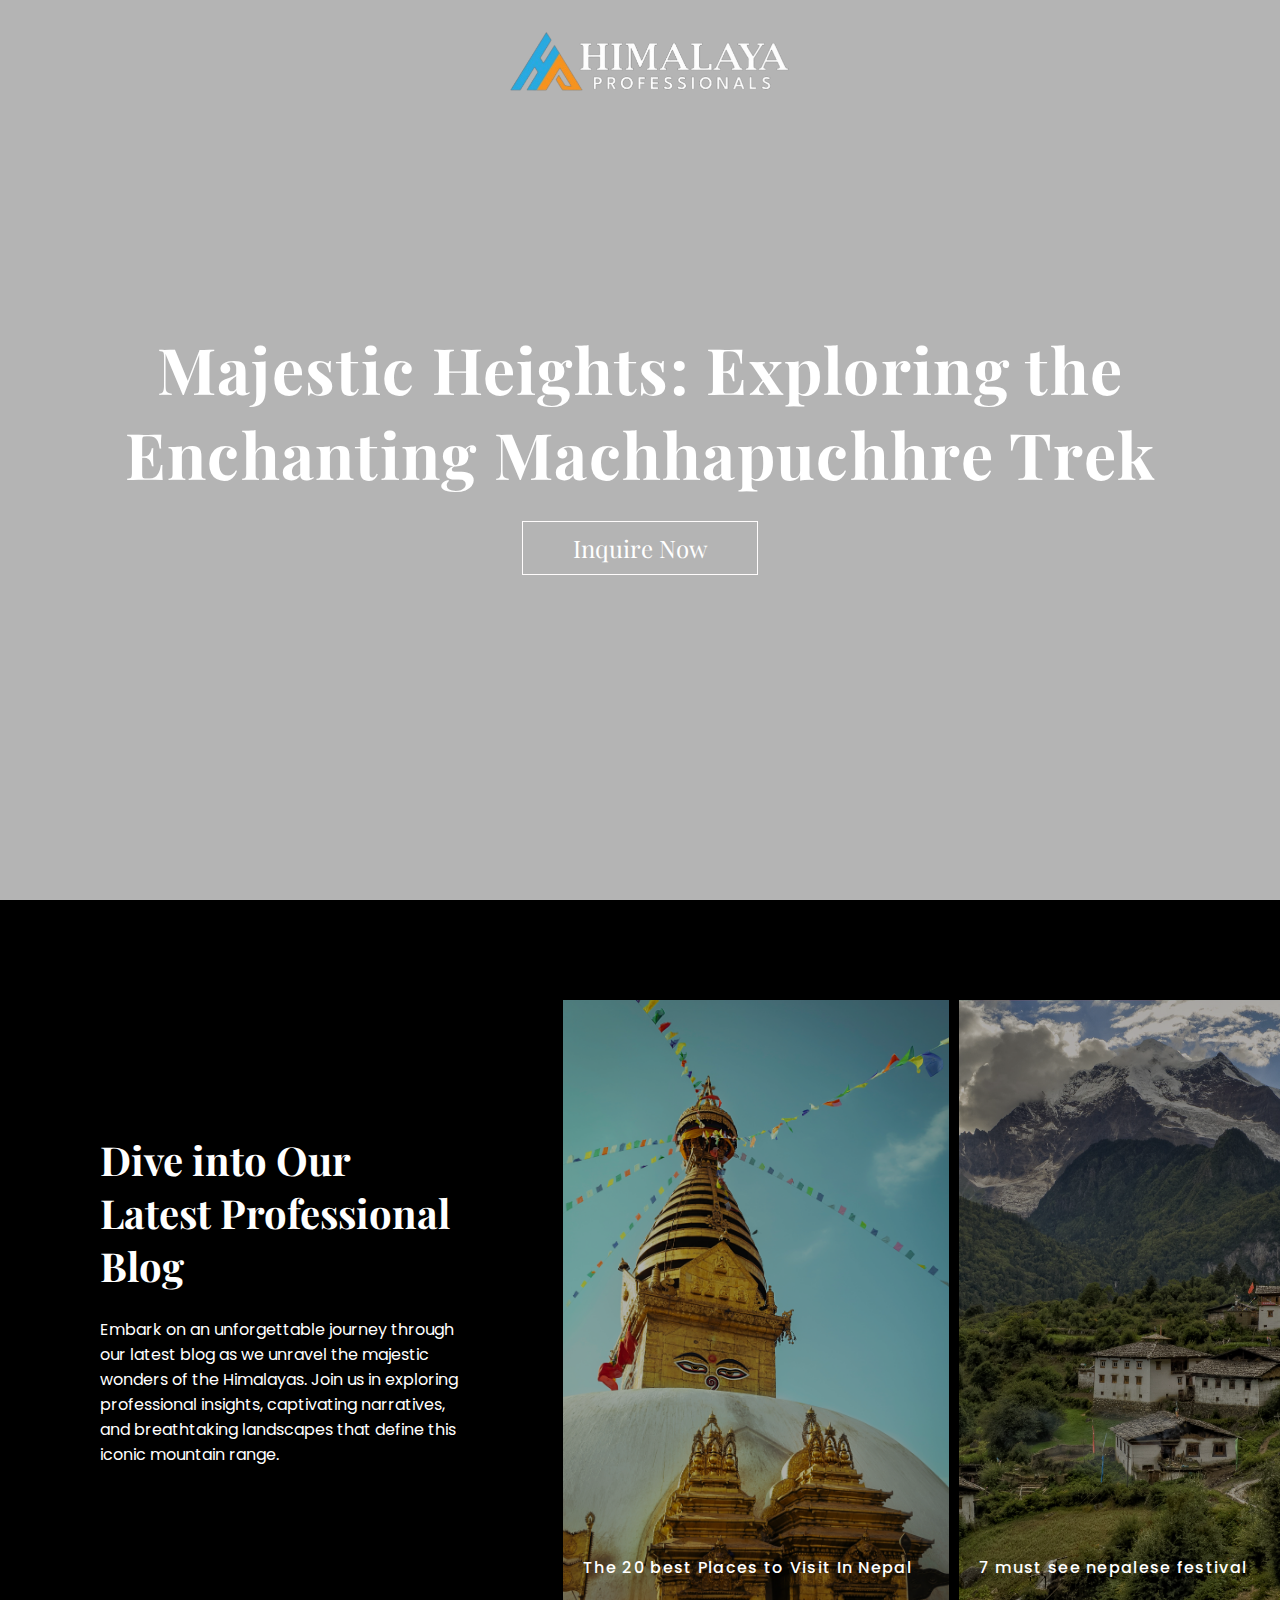
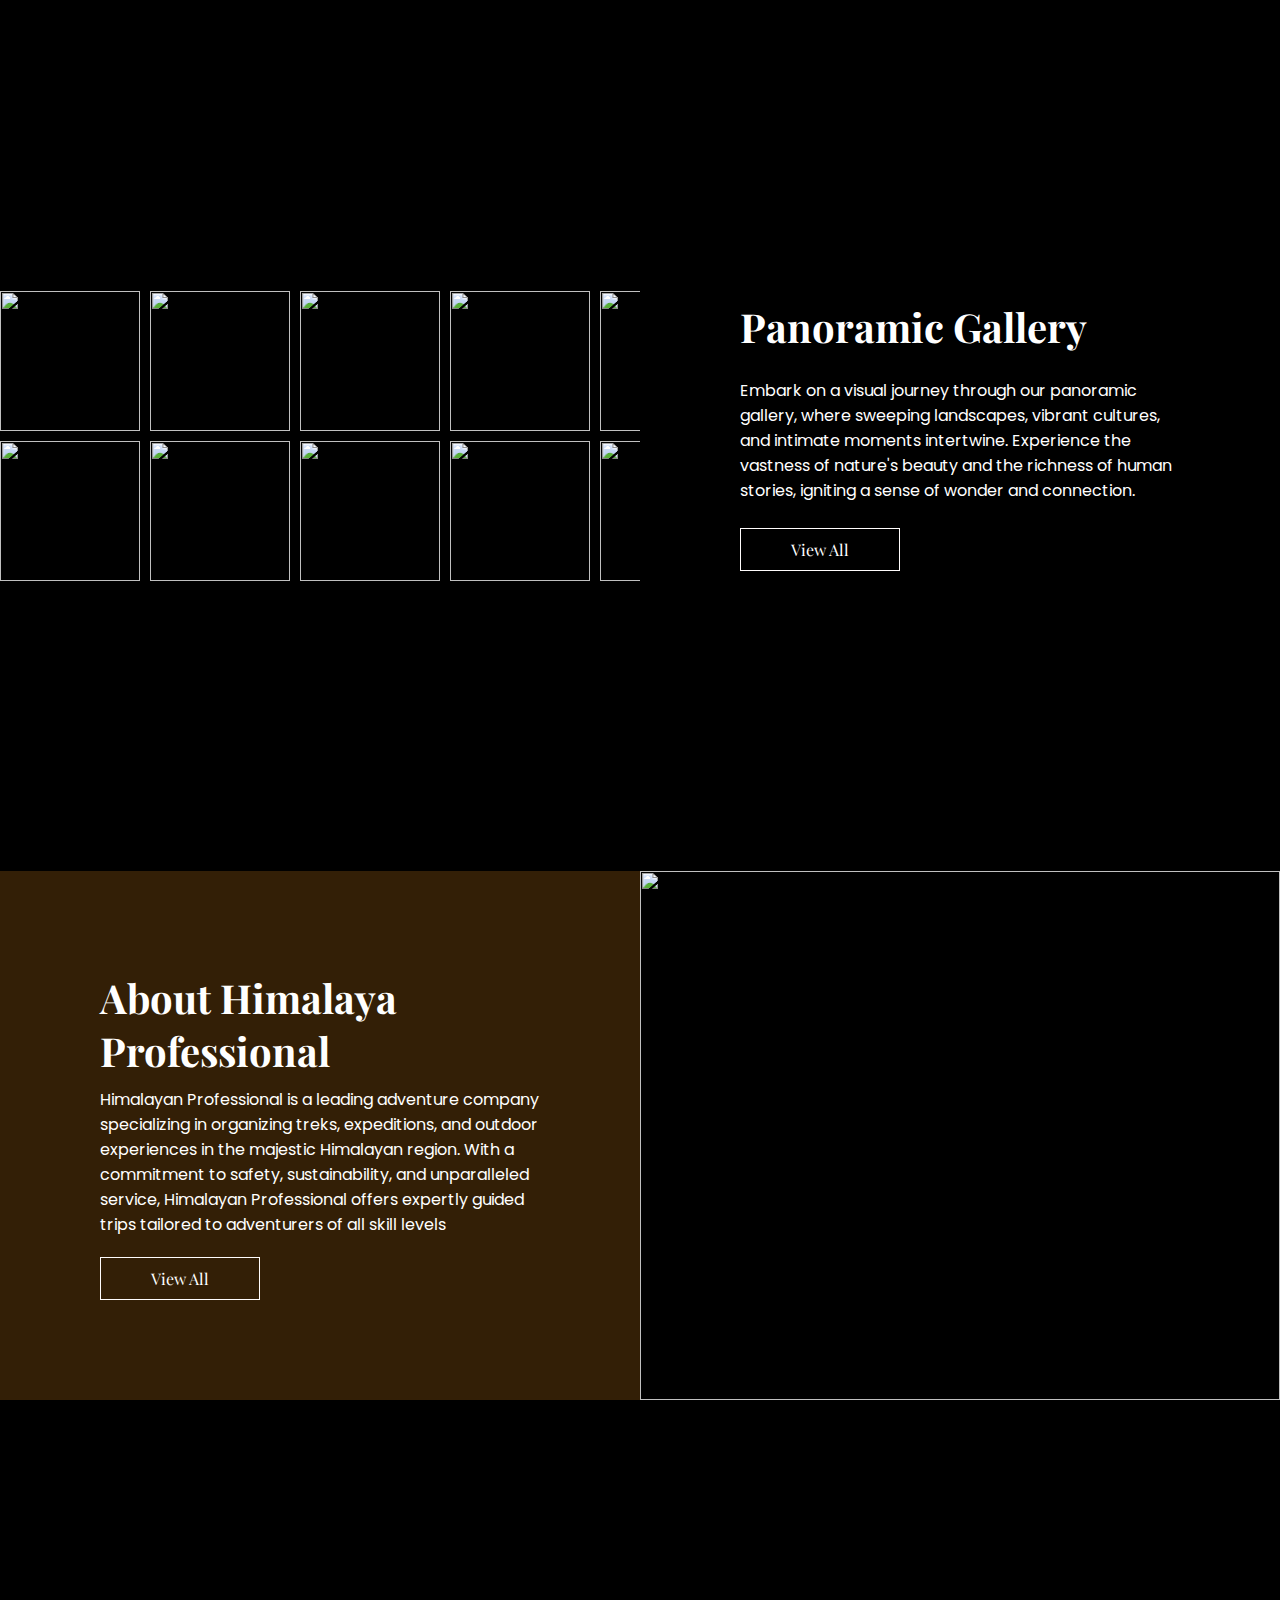
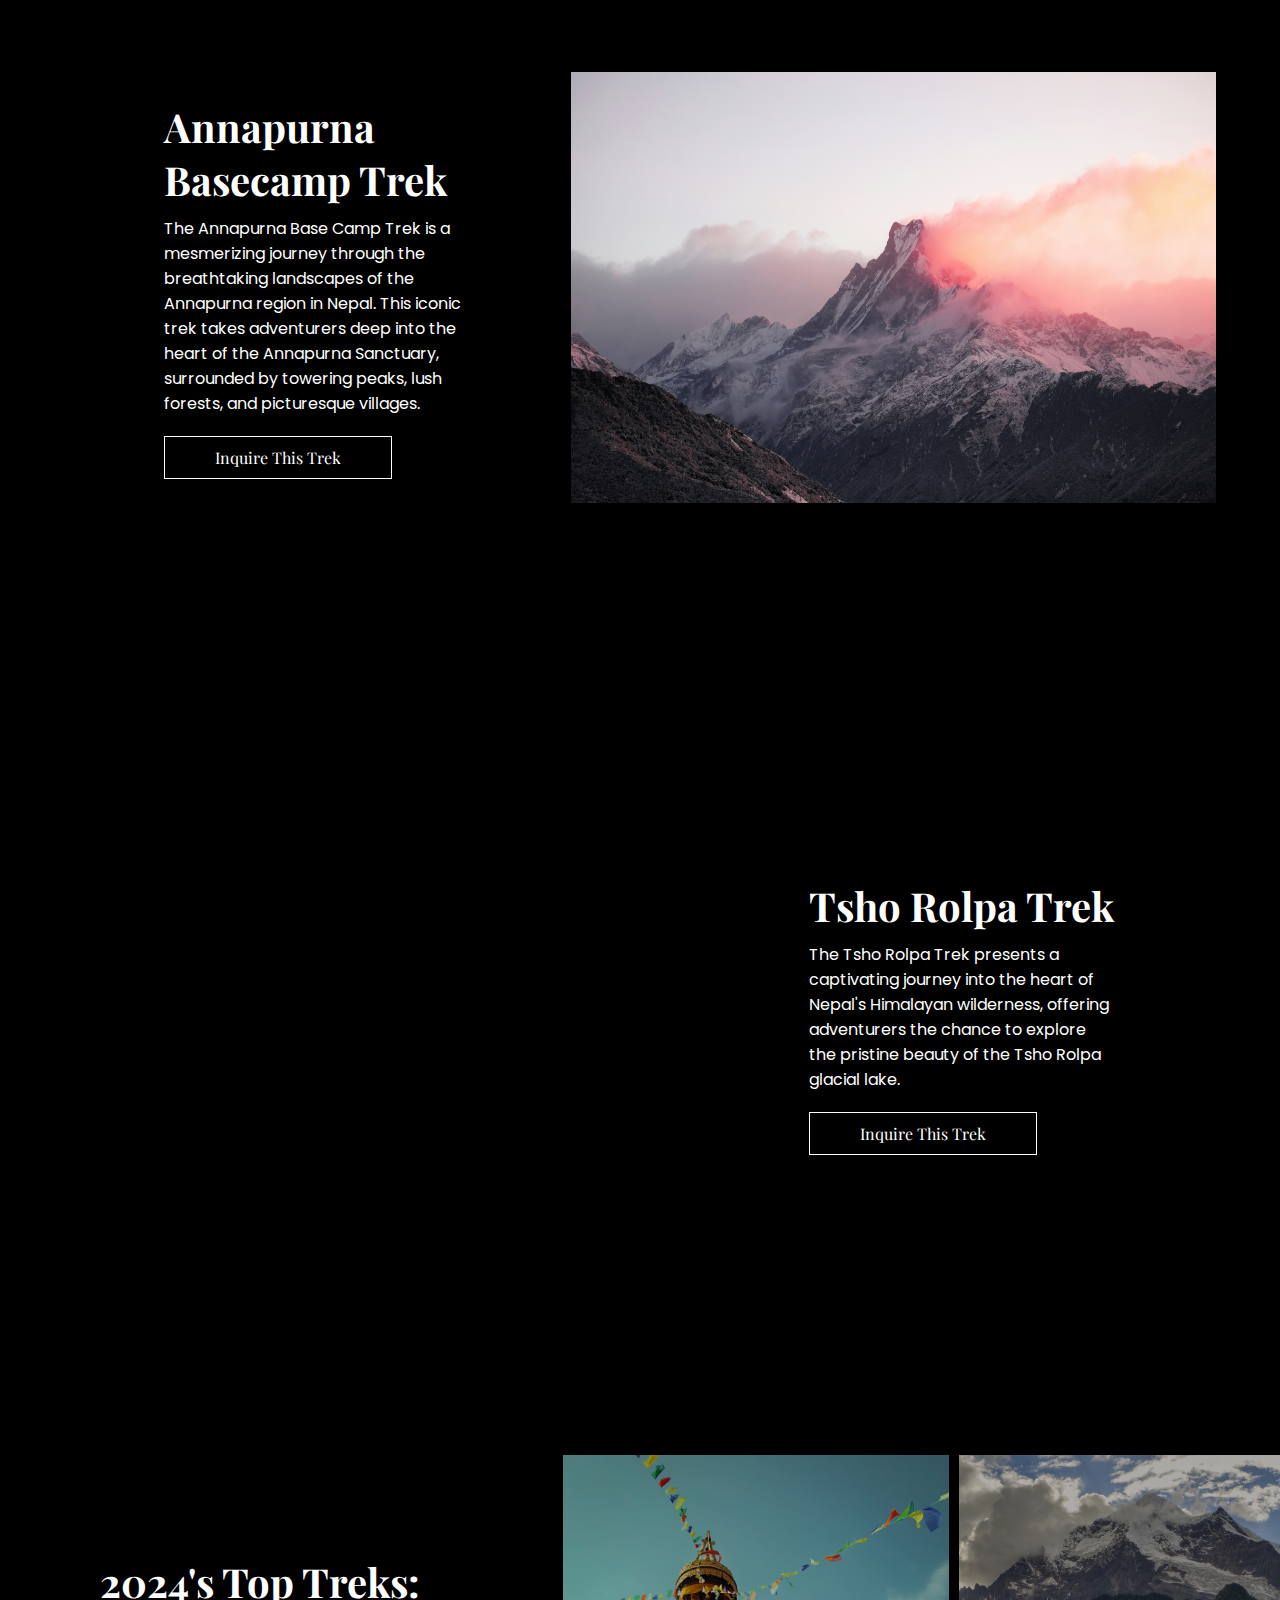
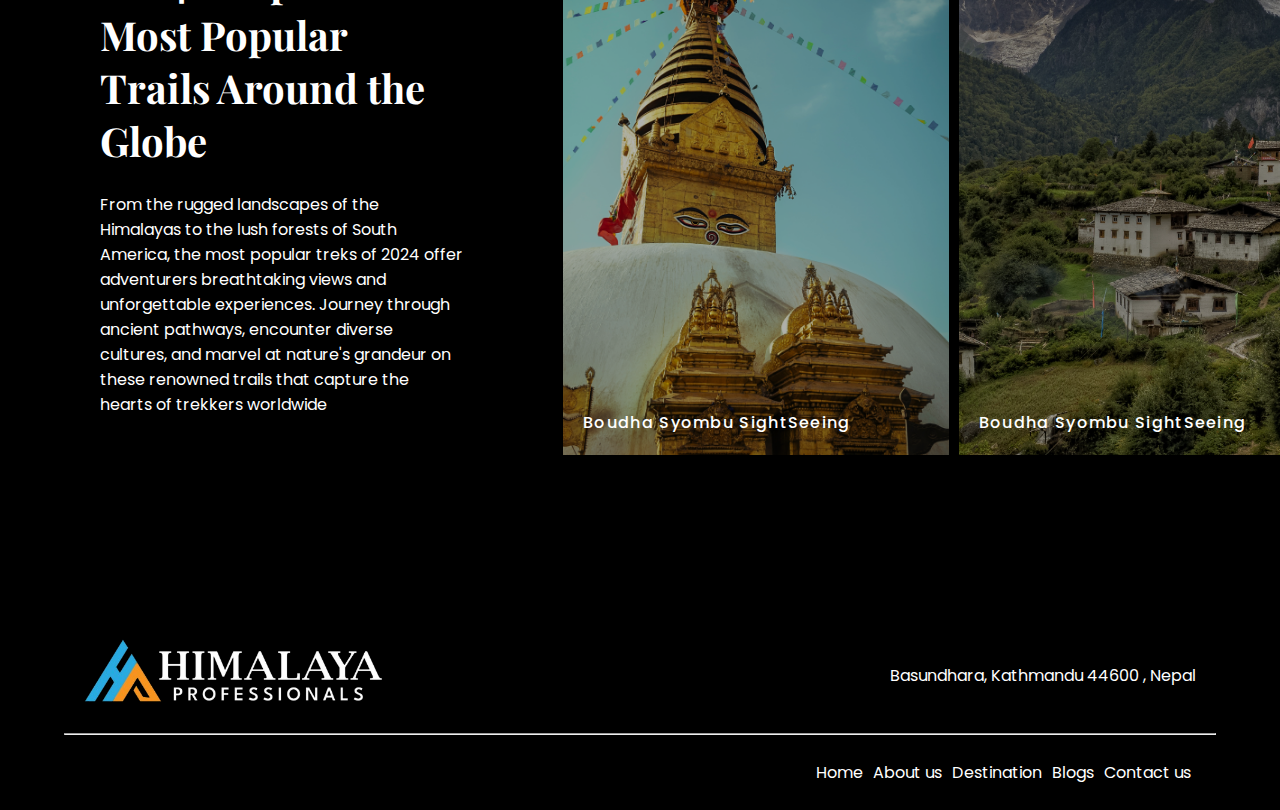
==== index.html @ 640a70de "Adding More Features in Index" ====
<!DOCTYPE html>
<html lang="en">

<head>
    <meta charset="UTF-8">
    <meta name="viewport" content="width=device-width, initial-scale=1.0">
    <title>Himalaya Professional</title>
    <link href="https://cdn.jsdelivr.net/npm/remixicon@4.1.0/fonts/remixicon.css" rel="stylesheet">
    <link rel="stylesheet" href="https://cdn.jsdelivr.net/npm/locomotive-scroll@3.5.4/dist/locomotive-scroll.css">
    <link rel="stylesheet" href="https://cdn.jsdelivr.net/npm/swiper@11/swiper-bundle.min.css" />

    <link rel="stylesheet" href="css/style.css">
</head>

<body>
    <div id="main">
        <section class="hero_section" data-scroll data-scroll-container>
            <div class="">
                <header>
                    <nav data-scroll="" data-scroll-target=".hero_section" data-scroll-sticky >
                        <div class="navigation">
                            <div class="hamburger">
                                <i class="ri-menu-2-line"></i>
                            </div>
                            <div class="navigation-body">

                            </div>
                        </div>
                        <div class="logo">
                            <img src="assets/logo.png" alt="">
                        </div>
                        <div class="social-media-icons">
                            <a href=""><i class="ri-facebook-circle-fill"></i></a>
                            <a href=""><i class="ri-instagram-fill"></i></a>
                            <a href=""><i class="ri-whatsapp-fill"></i></a>
                        </div>
                    </nav>
                </header>
                <div class="swiper mySwiper">
                    <div class="swiper-wrapper">
                        <div class="swiper-slide" style="background-image: url(assets/hero-image-1.jpg);">
                            <div class="overlay"></div>
                            <div class="container">                                
                                <h1 class="animation-container">Majestic Heights: Exploring the Enchanting Machhapuchhre Trek</h1>
                                <a href=""><button class="primary-button" role="button"><span class="text">Inquire Now</span><span>Book Now</span></button></a>
                            </div>
                        </div>                       
                    </div>
                    <div class="autoplay-progress">
                        <svg viewBox="0 0 48 48">
                            <circle cx="24" cy="24" r="20"></circle>
                        </svg>
                        <span></span>
                    </div>
                </div>
        </section>
        <section class="section_two" data-scroll="" data-scroll-container="">          
                <div class="section_content" data-scroll="" data-scroll-speed="3" >
                    <h1>Dive into Our Latest Professional Blog</h1>
                    <p>Embark on an unforgettable journey through our latest blog as we unravel the majestic wonders of the Himalayas. Join us in exploring professional insights, captivating narratives, and breathtaking landscapes that define this iconic mountain range.</p>
                   
                </div>                
                <div class="section_slider" id="section-container">
                    <div class="section-wrapper" id="section-wrapper">
                        <div class="slides">
                            <div class="slider-content">
                                <h4>The 20 best Places to Visit In Nepal</h4>
                            </div>
                            <div class="slider_overlay"></div>
                            <img src="assets/2.jpg" alt="">
                        </div>
                        <div class="slides">
                            <div class="slider-content">
                                <h4>7 must see nepalese festival</h4>
                            </div>
                            <div class="slider_overlay"></div>
                            <img src="assets/3.jpg" alt="">                            
                        </div>
                        <div class="slides">
                            <div class="slider-content">
                                <h4>15 must click everest</h4>
                            </div>
                            <div class="slider_overlay"></div>
                            <img src="assets/4.jpg" alt="">                            
                        </div>
                       
                    </div> 
                    <div class="section-navigation" id="section-navigation">
                        <div class="prev"><i class="ri-arrow-left-line"></i></div>
                        <div class="next"><i class="ri-arrow-right-line"></i></div>
                    </div>                   
                </div>        
        </section>
        <section class="section_three" data-scroll-container="">
            <div class="gallary_layout_one">
              
               <div>
                    <img   src="https://images.unsplash.com/photo-1671181366687-47530c4dbe4b?q=80&w=2070&auto=format&fit=crop&ixlib=rb-4.0.3&ixid=M3wxMjA3fDB8MHxwaG90by1wYWdlfHx8fGVufDB8fHx8fA%3D%3D" alt="">                    
               </div>
               <div>
                    <img  src="https://images.unsplash.com/photo-1664434612237-3eda04fbc834?q=80&w=2070&auto=format&fit=crop&ixlib=rb-4.0.3&ixid=M3wxMjA3fDB8MHxwaG90by1wYWdlfHx8fGVufDB8fHx8fA%3D%3D" alt="">
               </div>
               <div>
                    <img  src="https://images.unsplash.com/photo-1665343882250-d85b0cc3744f?q=80&w=2070&auto=format&fit=crop&ixlib=rb-4.0.3&ixid=M3wxMjA3fDB8MHxwaG90by1wYWdlfHx8fGVufDB8fHx8fA%3D%3D" alt="">                    
               </div>
               <div>
                    <img  src="https://images.unsplash.com/photo-1678501419679-7ffa556871c5?q=80&w=2070&auto=format&fit=crop&ixlib=rb-4.0.3&ixid=M3wxMjA3fDB8MHxwaG90by1wYWdlfHx8fGVufDB8fHx8fA%3D%3D" alt="">
               </div>
               <div>
                    <img  src="https://images.unsplash.com/photo-1678501265684-9b76ea299692?q=80&w=2070&auto=format&fit=crop&ixlib=rb-4.0.3&ixid=M3wxMjA3fDB8MHxwaG90by1wYWdlfHx8fGVufDB8fHx8fA%3D%3D" alt="">
               </div>
               <div>
                    <img  src="https://images.unsplash.com/photo-1678501218653-d3b60b2e4136?q=80&w=2070&auto=format&fit=crop&ixlib=rb-4.0.3&ixid=M3wxMjA3fDB8MHxwaG90by1wYWdlfHx8fGVufDB8fHx8fA%3D%3D" alt="">
               </div>
               <div>
                    <img  src="https://images.unsplash.com/photo-1696832631681-b290850e5843?q=80&w=2070&auto=format&fit=crop&ixlib=rb-4.0.3&ixid=M3wxMjA3fDB8MHxwaG90by1wYWdlfHx8fGVufDB8fHx8fA%3D%3D" alt="">
               </div>
               <div>
                    <img  src="https://images.unsplash.com/photo-1697014960830-44289859e55b?q=80&w=2070&auto=format&fit=crop&ixlib=rb-4.0.3&ixid=M3wxMjA3fDB8MHxwaG90by1wYWdlfHx8fGVufDB8fHx8fA%3D%3D" alt="">
               </div>
               <div>
                    <img  src="https://images.unsplash.com/photo-1580475805491-3b1b70c4ef86?q=80&w=1974&auto=format&fit=crop&ixlib=rb-4.0.3&ixid=M3wxMjA3fDB8MHxwaG90by1wYWdlfHx8fGVufDB8fHx8fA%3D%3D" alt="">
               </div>
               <div>
                    <img  src="https://images.unsplash.com/photo-1697014960895-83c9d2835480?q=80&w=2070&auto=format&fit=crop&ixlib=rb-4.0.3&ixid=M3wxMjA3fDB8MHxwaG90by1wYWdlfHx8fGVufDB8fHx8fA%3D%3D" alt="">
               </div>
            </div>
            <div class="gallary_content_layout" data-scroll="" data-scroll-speed="3">
                <div class="frame"></div>
                <h1>Panoramic Gallery</h1>
                <p>Embark on a visual journey through our panoramic gallery, where sweeping landscapes, vibrant cultures, and intimate moments intertwine. Experience the vastness of nature's beauty and the richness of human stories, igniting a sense of wonder and connection.</p>
                <button class="secondary-button"><span>View All</span><span>Memories</span></button>
            </div>
        </section>
        <section class="section_three">
            <div class="about_content" >
                <div data-scroll="" data-scroll-speed="3">
                    <h1>About Himalaya Professional</h1>
                    <p>Himalayan Professional is a leading adventure company specializing in organizing treks, expeditions, and outdoor experiences in the majestic Himalayan region. With a commitment to safety, sustainability, and unparalleled service, Himalayan Professional offers expertly guided trips tailored to adventurers of all skill levels</p>                
                    <button class="secondary-button"><span>View All</span><span>Memories</span></button>
                </div>
            </div>
            <div class="about_image">  
                <img src="https://www.swotahtravel.com/_next/image?url=https%3A%2F%2Fapi.swotahtravel.com%2Fimages%2Fblogs%2Fcover%2Fpermit%20free%20destinations.jpg&w=1920&q=75" alt="">
            </div>
        </section>
        <section class="section_four">
            <div class="container">
                <div class="trek trek-container">
                    <div class="trek-content">
                        <div data-scroll="" data-scroll-speed="3">
                            <h1>Annapurna Basecamp Trek</h1>
                            <p>The Annapurna Base Camp Trek is a mesmerizing journey through the breathtaking landscapes of the Annapurna region in Nepal. This iconic trek takes adventurers deep into the heart of the Annapurna Sanctuary, surrounded by towering peaks, lush forests, and picturesque villages.</p>                
                            <button class="secondary-button"><span>Inquire This Trek</span><span>Book Now</span></button>
                        </div>
                    </div>
                    <div class="trek-banner">
                        <img src="assets/annnapurna-base-camp.jpg" alt="">
                    </div>
                </div>
            </div>
        </section>
        <section class="section_five">
            <div class="container">
                <div class="trek trek-container">                   
                    <div class="trek-banner">
                        <img src="https://media.nepalpyramids.com/uploads/socialmedia/tsho-rolpa-lake-trek.jpg" alt="">
                    </div>
                    <div class="trek-content">
                        <div data-scroll="" data-scroll-speed="3">
                            <h1>Tsho Rolpa Trek</h1>
                            <p>The Tsho Rolpa Trek presents a captivating journey into the heart of Nepal's Himalayan wilderness, offering adventurers the chance to explore the pristine beauty of the Tsho Rolpa glacial lake.</p>                
                            <button class="secondary-button"><span>Inquire This Trek</span><span>Book Now</span></button>
                        </div>
                    </div>
                </div>
            </div>
        </section>
        <section class="section_two" data-scroll="" data-scroll-container="">          
            <div class="section_content" data-scroll="" data-scroll-speed="3" >
                <h1>2024's Top Treks:  Most Popular Trails Around the Globe</h1>
                <p>From the rugged landscapes of the Himalayas to the lush forests of South America, the most popular treks of 2024 offer adventurers breathtaking views and unforgettable experiences. Journey through ancient pathways, encounter diverse cultures, and marvel at nature's grandeur on these renowned trails that capture the hearts of trekkers worldwide</p>
               
            </div>                
            <div class="section_slider" id="section-container">
                <div class="section-wrapper" id="section-wrapper-two">
                    <div class="slides">
                        <div class="slider-content">
                            <h4>Boudha Syombu SightSeeing</h4>
                        </div>
                        <div class="slider_overlay"></div>
                        <img src="assets/2.jpg" alt="">
                    </div>
                    <div class="slides">
                        <div class="slider-content">
                            <h4>Boudha Syombu SightSeeing</h4>
                        </div>
                        <div class="slider_overlay"></div>
                        <img src="assets/3.jpg" alt="">                            
                    </div>
                    <div class="slides">
                        <div class="slider-content">
                            <h4>Boudha Syombu SightSeeing</h4>
                        </div>
                        <div class="slider_overlay"></div>
                        <img src="assets/4.jpg" alt="">                            
                    </div>
                    <div class="slides">                            
                        <div class="slider-content">
                            <h4>Boudha Syombu SightSeeing</h4>
                        </div>
                        <div class="slider_overlay"></div>
                        <img src="assets/6.jpg" alt="">
                    </div>
                    <div class="slides">
                        <div class="slider-content">
                            <h4>Boudha Syombu SightSeeing</h4>
                        </div>
                        <div class="slider_overlay"></div>                            
                        <img src="assets/hero-image-2.jpg" alt="">
                    </div>
                    
                  
                    
                </div> 
                <div class="section-navigation" id="section-navigation-two">
                    <div class="prev"><i class="ri-arrow-left-line"></i></div>
                    <div class="next"><i class="ri-arrow-right-line"></i></div>
                </div>                   
            </div>        
    </section>
    <footer>
        <div class="container">
            <div id="footer">
                <div class="logo">
                    <img src="assets/logo.png" alt="">
                </div>
                <div class="location">
                    <a href="">Basundhara, Kathmandu 44600 ,  Nepal</a>                   
                </div>
            </div>
            <hr>
            <div class="footer-down-content">
                <ul>
                    <li><a href="">Home</a></li>
                    <li><a href="">About us</a></li>
                    <li><a href="">Destination</a></li>
                    <li><a href="">Blogs</a></li>
                    <li><a href="">Contact us</a></li>
                </ul>
            </div>
        </div>
    </footer>
    </div>
    <script src="https://cdn.jsdelivr.net/npm/swiper@11/swiper-bundle.min.js"></script>
    <script src="https://cdn.jsdelivr.net/npm/locomotive-scroll@3.5.4/dist/locomotive-scroll.js"></script>
   
    <script src="https://cdnjs.cloudflare.com/ajax/libs/gsap/3.12.5/ScrollTrigger.min.js"
        integrity="sha512-onMTRKJBKz8M1TnqqDuGBlowlH0ohFzMXYRNebz+yOcc5TQr/zAKsthzhuv0hiyUKEiQEQXEynnXCvNTOk50dg=="
        crossorigin="anonymous" referrerpolicy="no-referrer"></script>
    <script src="https://cdnjs.cloudflare.com/ajax/libs/gsap/3.12.5/gsap.min.js"
        integrity="sha512-7eHRwcbYkK4d9g/6tD/mhkf++eoTHwpNM9woBxtPUBWm67zeAfFC+HrdoE2GanKeocly/VxeLvIqwvCdk7qScg=="
        crossorigin="anonymous" referrerpolicy="no-referrer"></script>
    <script src="js/script.js"></script>
</body>

</html>
---- css/style.css ----
@import url('https://fonts.googleapis.com/css2?family=Playfair+Display:ital,wght@0,400;0,600;1,400;1,500&family=Poppins:wght@200;300;400;600&display=swap');

* {
    margin: 0;
    padding: 0;
    box-sizing: border-box;
    font-family: 'Playfair Display', serif;
    ;
}

:root {
    --text-primary-size: 64px;
    --text-seondary-size: 40px;
    --text-contingent-size: 24px;
    --text-paragraph-size: 16px;
    --grid-gap: 10px;
    --section-gap: 100px;
    --relation-gap: 25px;
    --letter-spacing: 1.3px;
    --text-primary-color: #fff;
    --text-secondary-link: #F0911E;
    --text-contingent-bg: #321E06;
    --font-primary: 'Playfair Display', serif;
    ;
    --font-secondary: 'Poppins', sans-serif;
}


body {
    width: 100%;
    height: 100%;
    background: #000;
    color: white;
    overflow-x: hidden;
}

a {
    text-decoration: none;
}

button {
    border: 0;
    background: none;
}

.hero_section {
    height: 100vh;
    position: relative;
}

li {
    list-style: none;
}

.container {
    width: 90%;
    margin: auto;
}

nav {
    display: flex;
    align-items: center;
    justify-content: space-between;
    padding: 20px 0;
    position: relative;
    z-index: 9;
}

nav .logo {
    position: relative;
    width: 300px;
    transition: cubic-bezier(0.075, 0.82, 0.165, 1) all 0.5s;
    padding-left: 20px;
}

nav .logo img {
    width: 100%;
}

.hamburger {
    font-size: var(--text-seondary-size);
}

.social-media-icons i {
    font-size: var(--text-seondary-size);
    color: white;
    margin-left: var(--gap);
}

.swiper-wrapper,
.swiper {
    left: 0;
    width: 100%;
    position: absolute;
    top: 0;
    height: 100%;
}

header {
    padding: 10px 80px;
    transition: padding 1s cubic-bezier(.645, .045, .355, 1) .3s, background-color .3s;
    ;
}

.swiper-slide {
    background: #fff;
    color: #000;
    z-index: -1;
    background-position: center center;
    background-size: cover;
    display: flex;
    align-items: center;
    justify-content: center;
    color: white;
    background-repeat: no-repeat;
    text-align: center;
}

.swiper-slide h1 {
    font-size: var(--text-primary-size);
    text-align: center;
    position: relative;
    letter-spacing: var(--letter-spacing);
    z-index: 11;
}

.swiper-slide button a {
    font-size: var(--text-contingent-size);
    color: var(--text-primary-color);
    border: 1px solid white;
    text-align: center;
    padding: 10px 15px;
    position: relative;
    letter-spacing: var(--letter-spacing);
    z-index: 11;
}

.swiper-slide button {
    margin-top: var(--relation-gap);
}


.hero_section .overlay {
    position: absolute;
    background: rgba(0, 0, 0, 0.293);
    top: 0;
    z-index: 8;
    left: 0;
    width: 100%;
    height: 100%;
}



/* CSS */
.primary-button {
    position: relative;
    z-index: 9;
    overflow: hidden;
    border: 1px solid #fffcfc;
    color: #ffffff;
    display: inline-block;
    font-size: var(--text-contingent-size);
    padding: 10px 50px;
    text-decoration: none;
    cursor: pointer;
    background: #ffffff00;
    -webkit-user-select: none;
    touch-action: manipulation;
}

.primary-button span:first-child {
    position: relative;
    transition: color 600ms cubic-bezier(0.48, 0, 0.12, 1);
    z-index: 10;
}

.primary-button span:last-child {
    color: white;
    display: inline-block;
    position: absolute;
    transition: all 500ms cubic-bezier(0.48, 0, 0.12, 1);
    z-index: 100;
    opacity: 0;
    top: 50%;
    left: 50%;
    transform: translateY(220%) translateX(-50%);
    color: black;
    height: 14px;
}

.primary-button:after {
    content: "";
    position: absolute;
    bottom: -50%;
    left: 0;
    width: 100%;
    height: 100%;
    background-color: rgb(255, 254, 254);
    transform-origin: bottom center;
    transition: transform 600ms cubic-bezier(0.48, 0, 0.12, 1);
    transform: skewY(9.3deg) scaleY(0);
    z-index: 50;
}

.primary-button:hover:after {
    transform-origin: bottom center;
    transform: skewY(9.3deg) scaleY(2);
}

.primary-button:hover span:last-child {
    transform: translateX(-50%) translateY(-100%);
    opacity: 1;
    transition: all 900ms cubic-bezier(0.48, 0, 0.12, 1);
}

.secondary-button {
    position: relative;
    z-index: 9;
    overflow: hidden;
    border: 1px solid #fffcfc;
    color: #ffffff;
    display: inline-block;
    font-size: var(--text-paragraph-size);
    padding: 10px 50px;
    text-decoration: none;
    cursor: pointer;
    background: #ffffff00;
    -webkit-user-select: none;
    touch-action: manipulation;
}

.secondary-button span:first-child {
    position: relative;
    transition: color 600ms cubic-bezier(0.48, 0, 0.12, 1);
    z-index: 10;
}

.secondary-button span:last-child {
    color: white;
    display: inline-block;
    position: absolute;
    transition: all 500ms cubic-bezier(0.48, 0, 0.12, 1);
    z-index: 100;
    opacity: 0;
    top: 50%;
    left: 50%;
    transform: translateY(220%) translateX(-50%);
    color: black;
    height: 14px;
}

.secondary-button:after {
    content: "";
    position: absolute;
    bottom: -50%;
    left: 0;
    width: 100%;
    height: 100%;
    background-color: rgb(255, 254, 254);
    transform-origin: bottom center;
    transition: transform 600ms cubic-bezier(0.48, 0, 0.12, 1);
    transform: skewY(9.3deg) scaleY(0);
    z-index: 50;
}

.secondary-button:hover:after {
    transform-origin: bottom center;
    transform: skewY(9.3deg) scaleY(2);
}

.secondary-button:hover span:last-child {
    transform: translateX(-50%) translateY(-100%);
    opacity: 1;
    transition: all 900ms cubic-bezier(0.48, 0, 0.12, 1);
}

.animation-container {
    height: auto;
    width: 100%;
    display: flex;
    flex-wrap: wrap;
    justify-content: center;
    /* Set flex-direction if needed */
    /* flex-direction: row; */
}

.animation-container .containerspan {
    height: 100px;
    overflow: hidden;

}

.animation-container .containerspan span {
    line-height: 0;
    transition: 0.3s ease-in top;
    padding-left: 20px;
    top: 100%;
    position: relative;
}

.animation-container .containerspan span.loaded {
    top: 0;
}


.section_two {
    padding: var(--section-gap) 0;
    width: 100%;
    height: 100%;
    display: grid;
    grid-template-columns: 44% 56%;
    height: 100%;
    width: 100%;

}


.section_two .section_content {
    padding: var(--section-gap);
    place-self: center;
}

.section_slider {
    overflow: hidden;
}

.section_slider .section-wrapper {
    width: 100%;
    display: flex;
    justify-content: flex-start;
    gap: var(--grid-gap);
    position: relative;

}

.section_two .section_content h1 {
    font-size: var(--text-seondary-size);
}

.section_two .section_content p {
    font-family: var(--font-secondary);
    font-size: var(--text-paragraph-size);
    margin-top: var(--relation-gap);
}

.section_slider .section-wrapper div.slides {
    height: 600px;
    aspect-ratio: 9/14;
    width: 100%;
    position: relative;
}

.slider-content h4 {
    position: absolute;
    left: 0;
    bottom: 0;
    padding: 20px;
    z-index: 9;
    font-family: var(--font-secondary);
    font-weight: 500;
    letter-spacing: var(--letter-spacing);
}

.slider_overlay {
    position: absolute;
    top: 0;
    left: 0;
    background: #0000004c;
    height: 100%;
    width: 100%;
}

.section-navigation {
    display: flex;
    font-size: var(--text-seondary-size);
    gap: 10px;
}

.section_slider .section-wrapper div img {
    object-fit: cover;
    width: 100%;
    height: 100%;
    object-position: center bottom;
}

.section_three {
    padding: var(--section-gap) 0;
    display: grid;
    place-items: center;
    grid-template-columns: 56% 44%;
}



.gallary_layout_one {
    display: grid;
    grid-template-columns: 1fr 1fr 1fr 1fr 1fr;
    overflow: hidden;
    gap: var(--grid-gap);
    place-self: center start;
    width: 100%;
    position: relative;
}

.gallary_layout_one div {
    width: 100%;
    aspect-ratio: 1/1;
    min-height: 140px;
    height: 100%;
}

.gallary_layout_one div img {
    width: 100%;
    object-fit: cover;
    object-position: center;
    height: 100%;
}

.gallary_content_layout {
    width: 100%;
    padding: var(--section-gap);
}

.gallary_content_layout h1 {
    font-size: var(--text-seondary-size);
    font-family: var(--font-primary);
}

.gallary_content_layout p {
    font-family: var(--font-secondary);
    margin-top: var(--relation-gap);
}

.gallary_content_layout button {
    margin-top: var(--relation-gap);
}

.section_three {
    width: 100%;
    padding: var(--section-gap) 0;
    display: grid;
    place-items: center;
    gap: 0;
    grid-template-columns: 50% 50%;
}

.about_image {
    width: 100%;
    height: 100%;
}

.about_image img {
    width: 100%;
    height: 100%;
}

.about_content {
    background: rgba(240, 145, 30, 0.21);
    padding: var(--section-gap);
    width: 100%;
    height: 100%;
    display: grid;
    place-content: center;
}

.about_content h1 {
    font-size: var(--text-seondary-size);
}

.about_content p {
    font-family: var(--font-secondary);
    margin-top: var(--grid-gap);
    margin-bottom: var(--grid-gap);
}

.about_content button {
    margin-top: var(--grid-gap);
}

.section_four {
    padding: var(--section-gap) 0;
}

.section_five {
    padding: var(--section-gap) 0;
}

.section_five .trek-container {
    display: grid;
    grid-template-columns: 56% 44%;
    width: 100%;
    place-items: center;
}

.section_four .trek-container {
    display: grid;
    grid-template-columns: 44% 56%;
    width: 100%;
    place-items: center;
}

.trek-banner {
    width: 100%;
    max-height: 600px;
    object-fit: cover;
    overflow: hidden;
}

.logo {
    width: 300px;
}

.logo img {
    width: 100%;
}

.trek-banner img {
    width: 100%;
}

.trek-content {
    padding: var(--section-gap);
}

.trek-content h1 {
    font-size: var(--text-seondary-size);
    margin-bottom: var(--grid-gap);
}

.trek-content p {
    margin-bottom: var(--grid-gap);
    font-family: var(--font-secondary);
}

.trek-content button {
    margin-top: var(--grid-gap);
}

#footer {
    display: flex;
    justify-content: space-between;
    align-items: center;
    padding: 20px;
}

#footer a {
    color: white;
    font-family: var(--font-secondary);
}


.footer-down-content ul {
    display: flex;
    gap: var(--grid-gap);
    align-items: center;
    justify-content: flex-end;
    padding: var(--relation-gap);
}

.footer-down-content ul a{
    color: white;
    font-family: var(--font-secondary);
}

@media screen and (max-width: 768px) {
    :root {
        --text-primary-size: 32px;
        --text-seondary-size: 30px;
        --text-contingent-size: 18px;
        --text-paragraph-size: 16px;
        --gap: 10px;
    }

    nav {
        display: flex;
        align-items: center;
        justify-content: space-between;
        padding: 10px 0;
        position: relative;

        z-index: 9;
    }


    nav .logo {
        max-width: 150px;
    }

    nav .logo img {
        width: 100%;
    }

    .social-media-icons {
        display: none;
    }

    .section_two .section_content {
        padding-left: 0;
        width: 100%;
        min-width: 0;
    }

    .section_two {
        padding: var(--section-gap) 15px;
        width: 100%;
        height: 100%;
        display: flex;
        flex-direction: column;
        align-items: center;
        height: 100%;
        gap: var(--section-gap);
        width: 100%;
        justify-content: space-between;
    }

    .section-navigation {
        font-size: var(--text-seondary-size);
        color: white;
        display: flex;
    }

    .section_slider {
        position: relative;
        z-index: 9999;
    }

    .section_three {
        padding: var(--section-gap) 0;
        display: grid;
        place-items: center;
        grid-template-columns: 100%;
        grid-auto-flow: row-reverse;
        /* Reverse the order of rows */
    }


    .gallary_content_layout {
        width: 100%;
        padding: 15px;
    }

    .section_two .section_content {
        padding: 15px;
        place-self: center;
    }

    .gallary_layout_one {
        display: grid;
        grid-template-columns: 1fr 1fr 1fr;
        overflow: hidden;
        gap: var(--grid-gap);
        padding: 15px;
        place-self: center start;
        width: 100%;
    }

    .section_three {
        width: 100%;
        padding: var(--section-gap) 0;
        display: flex;
        flex-direction: column-reverse;
        gap: 0;
        grid-template-columns: 50% 50%;
    }


    .about_content {
        background: none;
        padding: 30px 15px;
        width: 100%;
        height: 100%;
        place-self: center;
    }


}
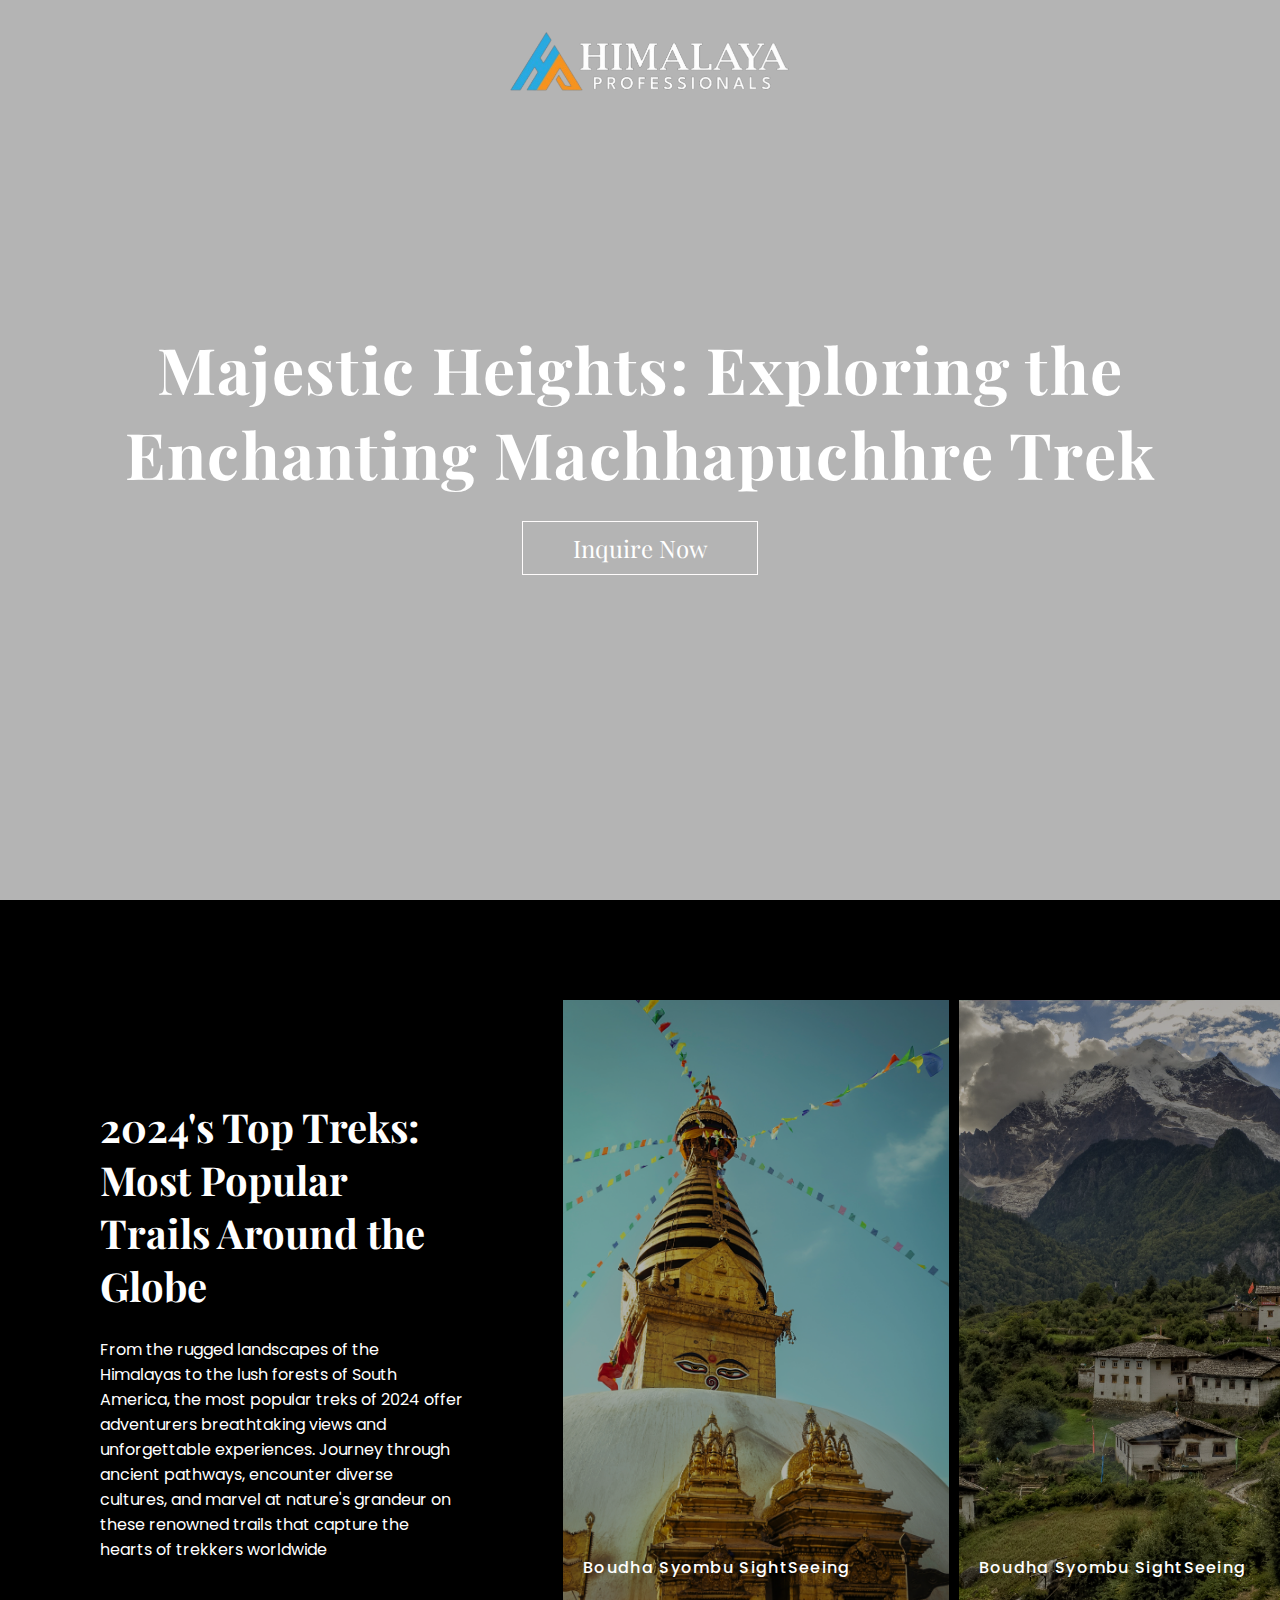
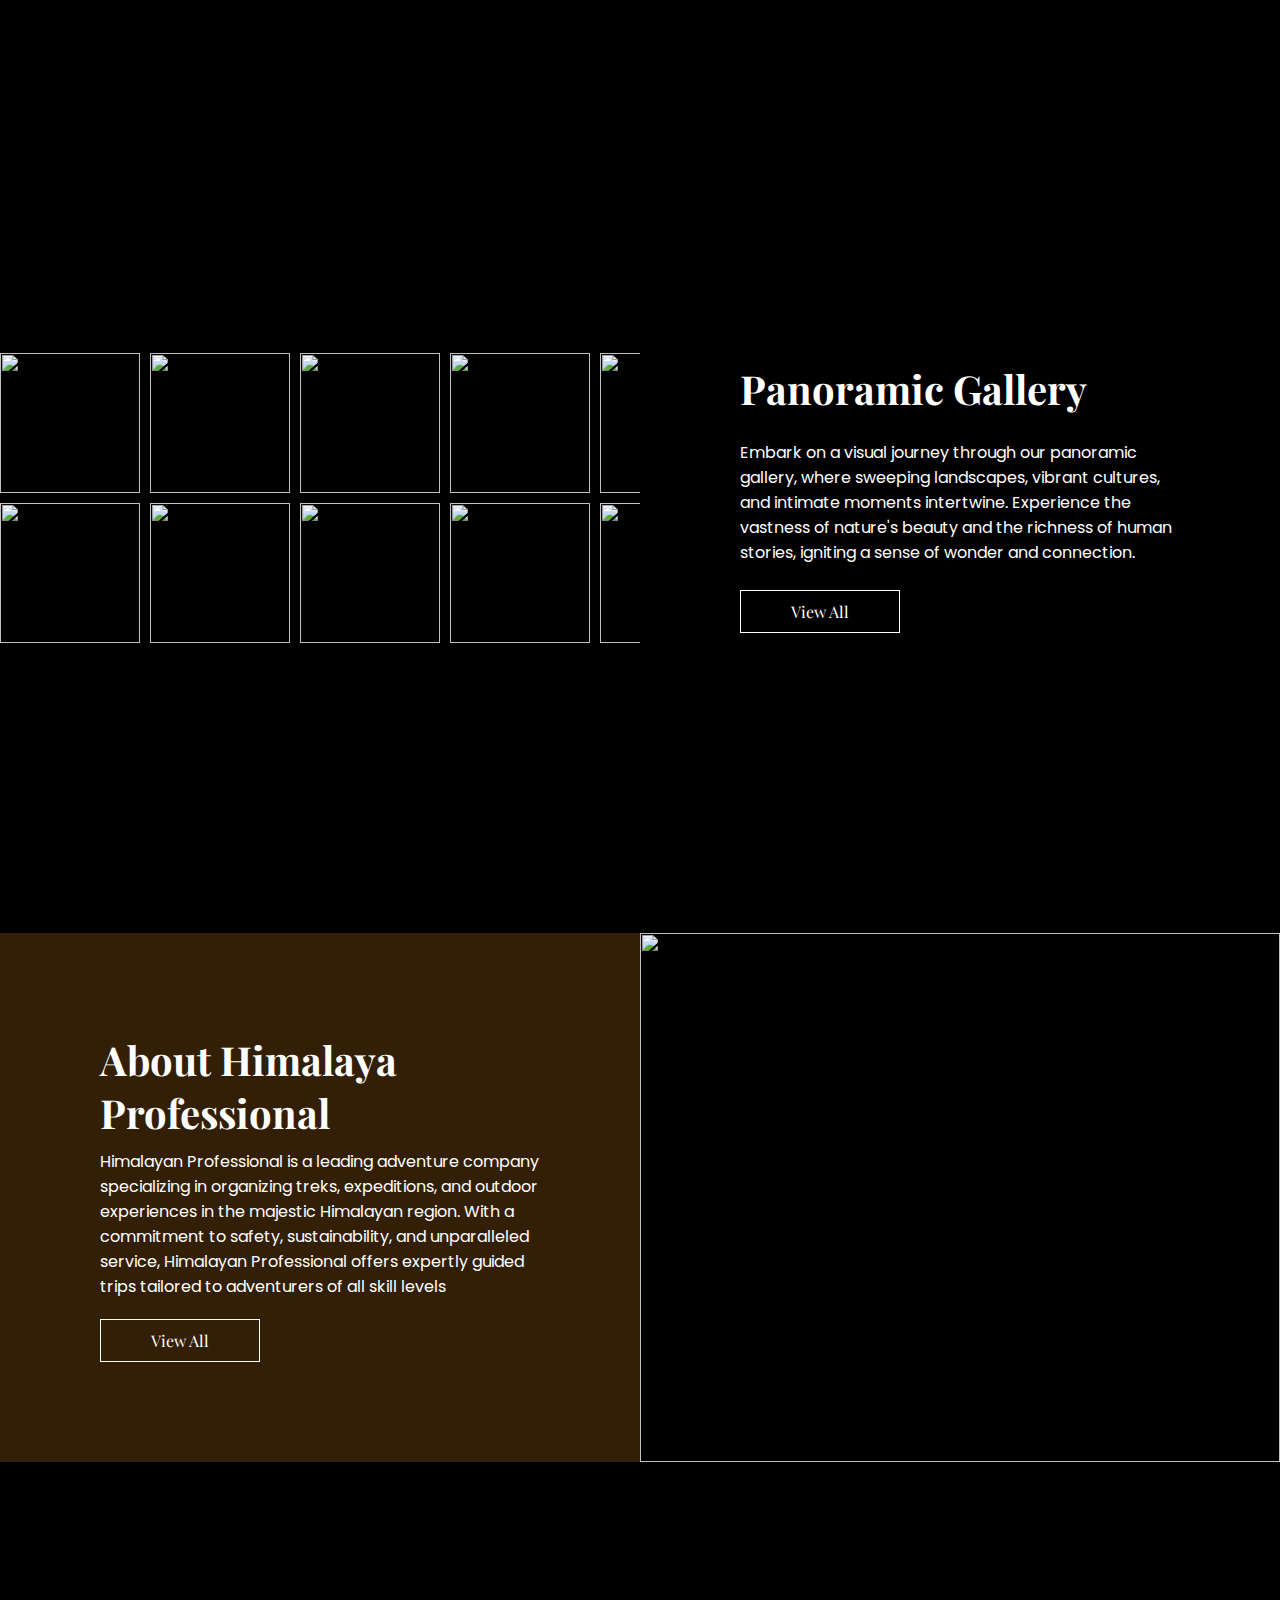
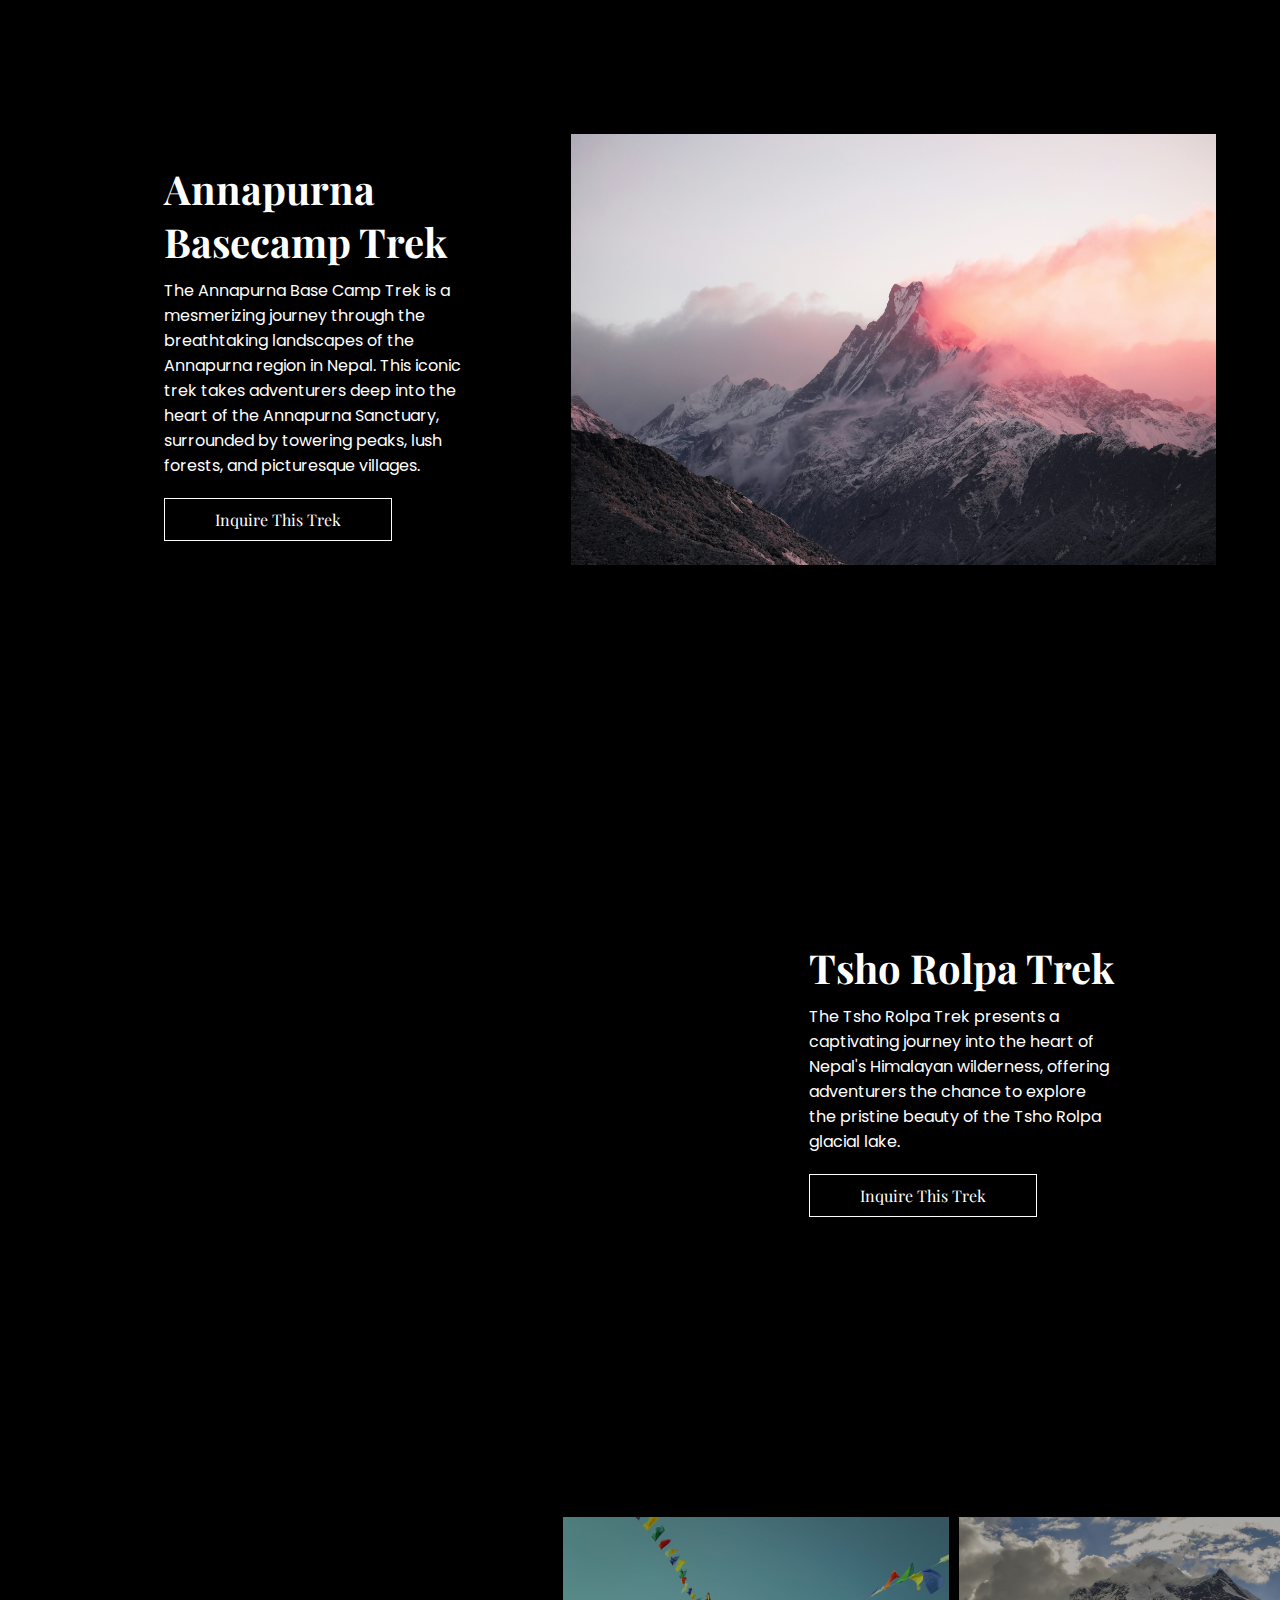
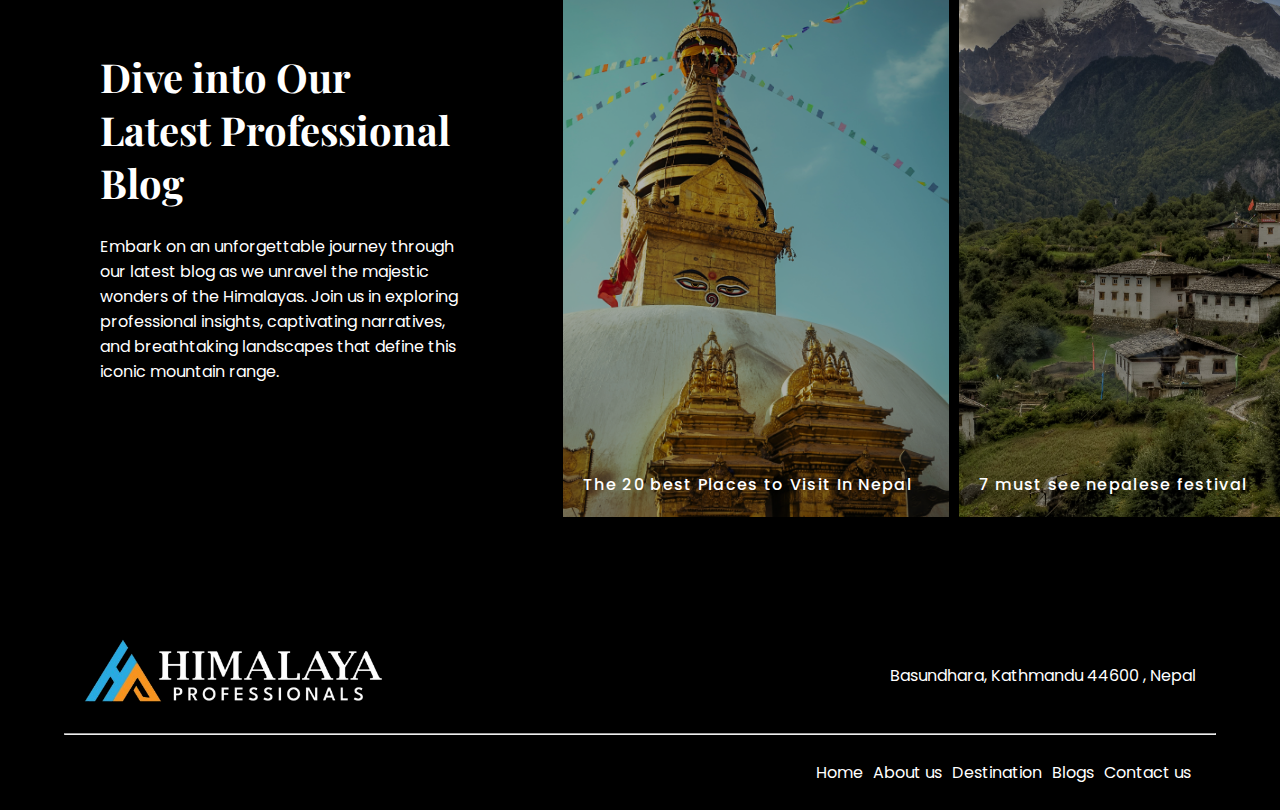
==== commit 140cdd20: "h" ====
--- a/index.html
+++ b/index.html
@@ -56,34 +56,49 @@
         </section>
         <section class="section_two" data-scroll="" data-scroll-container="">          
                 <div class="section_content" data-scroll="" data-scroll-speed="3" >
-                    <h1>Dive into Our Latest Professional Blog</h1>
-                    <p>Embark on an unforgettable journey through our latest blog as we unravel the majestic wonders of the Himalayas. Join us in exploring professional insights, captivating narratives, and breathtaking landscapes that define this iconic mountain range.</p>
-                   
+                    <h1>2024's Top Treks:  Most Popular Trails Around the Globe</h1>
+                    <p>From the rugged landscapes of the Himalayas to the lush forests of South America, the most popular treks of 2024 offer adventurers breathtaking views and unforgettable experiences. Journey through ancient pathways, encounter diverse cultures, and marvel at nature's grandeur on these renowned trails that capture the hearts of trekkers worldwide</p>                   
                 </div>                
                 <div class="section_slider" id="section-container">
                     <div class="section-wrapper" id="section-wrapper">
-                        <div class="slides">
-                            <div class="slider-content">
-                                <h4>The 20 best Places to Visit In Nepal</h4>
+                       
+                        <div class="slides">
+                            <div class="slider-content">
+                                <h4>Boudha Syombu SightSeeing</h4>
                             </div>
                             <div class="slider_overlay"></div>
                             <img src="assets/2.jpg" alt="">
                         </div>
                         <div class="slides">
                             <div class="slider-content">
-                                <h4>7 must see nepalese festival</h4>
+                                <h4>Boudha Syombu SightSeeing</h4>
                             </div>
                             <div class="slider_overlay"></div>
                             <img src="assets/3.jpg" alt="">                            
                         </div>
                         <div class="slides">
                             <div class="slider-content">
-                                <h4>15 must click everest</h4>
+                                <h4>Boudha Syombu SightSeeing</h4>
                             </div>
                             <div class="slider_overlay"></div>
                             <img src="assets/4.jpg" alt="">                            
                         </div>
-                       
+                        <div class="slides">                            
+                            <div class="slider-content">
+                                <h4>Boudha Syombu SightSeeing</h4>
+                            </div>
+                            <div class="slider_overlay"></div>
+                            <img src="assets/6.jpg" alt="">
+                        </div>
+                        <div class="slides">
+                            <div class="slider-content">
+                                <h4>Boudha Syombu SightSeeing</h4>
+                            </div>
+                            <div class="slider_overlay"></div>                            
+                            <img src="assets/hero-image-2.jpg" alt="">
+                        </div>
+                        
+                      
                     </div> 
                     <div class="section-navigation" id="section-navigation">
                         <div class="prev"><i class="ri-arrow-left-line"></i></div>
@@ -177,50 +192,34 @@
             </div>
         </section>
         <section class="section_two" data-scroll="" data-scroll-container="">          
-            <div class="section_content" data-scroll="" data-scroll-speed="3" >
-                <h1>2024's Top Treks:  Most Popular Trails Around the Globe</h1>
-                <p>From the rugged landscapes of the Himalayas to the lush forests of South America, the most popular treks of 2024 offer adventurers breathtaking views and unforgettable experiences. Journey through ancient pathways, encounter diverse cultures, and marvel at nature's grandeur on these renowned trails that capture the hearts of trekkers worldwide</p>
-               
+            <div class="section_content" data-scroll="" data-scroll-speed="3" >               
+                <h1>Dive into Our Latest Professional Blog</h1>
+                <p>Embark on an unforgettable journey through our latest blog as we unravel the majestic wonders of the Himalayas. Join us in exploring professional insights, captivating narratives, and breathtaking landscapes that define this iconic mountain range.</p>
             </div>                
             <div class="section_slider" id="section-container">
                 <div class="section-wrapper" id="section-wrapper-two">
                     <div class="slides">
                         <div class="slider-content">
-                            <h4>Boudha Syombu SightSeeing</h4>
+                            <h4>The 20 best Places to Visit In Nepal</h4>
                         </div>
                         <div class="slider_overlay"></div>
                         <img src="assets/2.jpg" alt="">
                     </div>
                     <div class="slides">
                         <div class="slider-content">
-                            <h4>Boudha Syombu SightSeeing</h4>
+                            <h4>7 must see nepalese festival</h4>
                         </div>
                         <div class="slider_overlay"></div>
                         <img src="assets/3.jpg" alt="">                            
                     </div>
                     <div class="slides">
                         <div class="slider-content">
-                            <h4>Boudha Syombu SightSeeing</h4>
+                            <h4>15 must click everest</h4>
                         </div>
                         <div class="slider_overlay"></div>
                         <img src="assets/4.jpg" alt="">                            
                     </div>
-                    <div class="slides">                            
-                        <div class="slider-content">
-                            <h4>Boudha Syombu SightSeeing</h4>
-                        </div>
-                        <div class="slider_overlay"></div>
-                        <img src="assets/6.jpg" alt="">
-                    </div>
-                    <div class="slides">
-                        <div class="slider-content">
-                            <h4>Boudha Syombu SightSeeing</h4>
-                        </div>
-                        <div class="slider_overlay"></div>                            
-                        <img src="assets/hero-image-2.jpg" alt="">
-                    </div>
-                    
-                  
+                   
                     
                 </div> 
                 <div class="section-navigation" id="section-navigation-two">
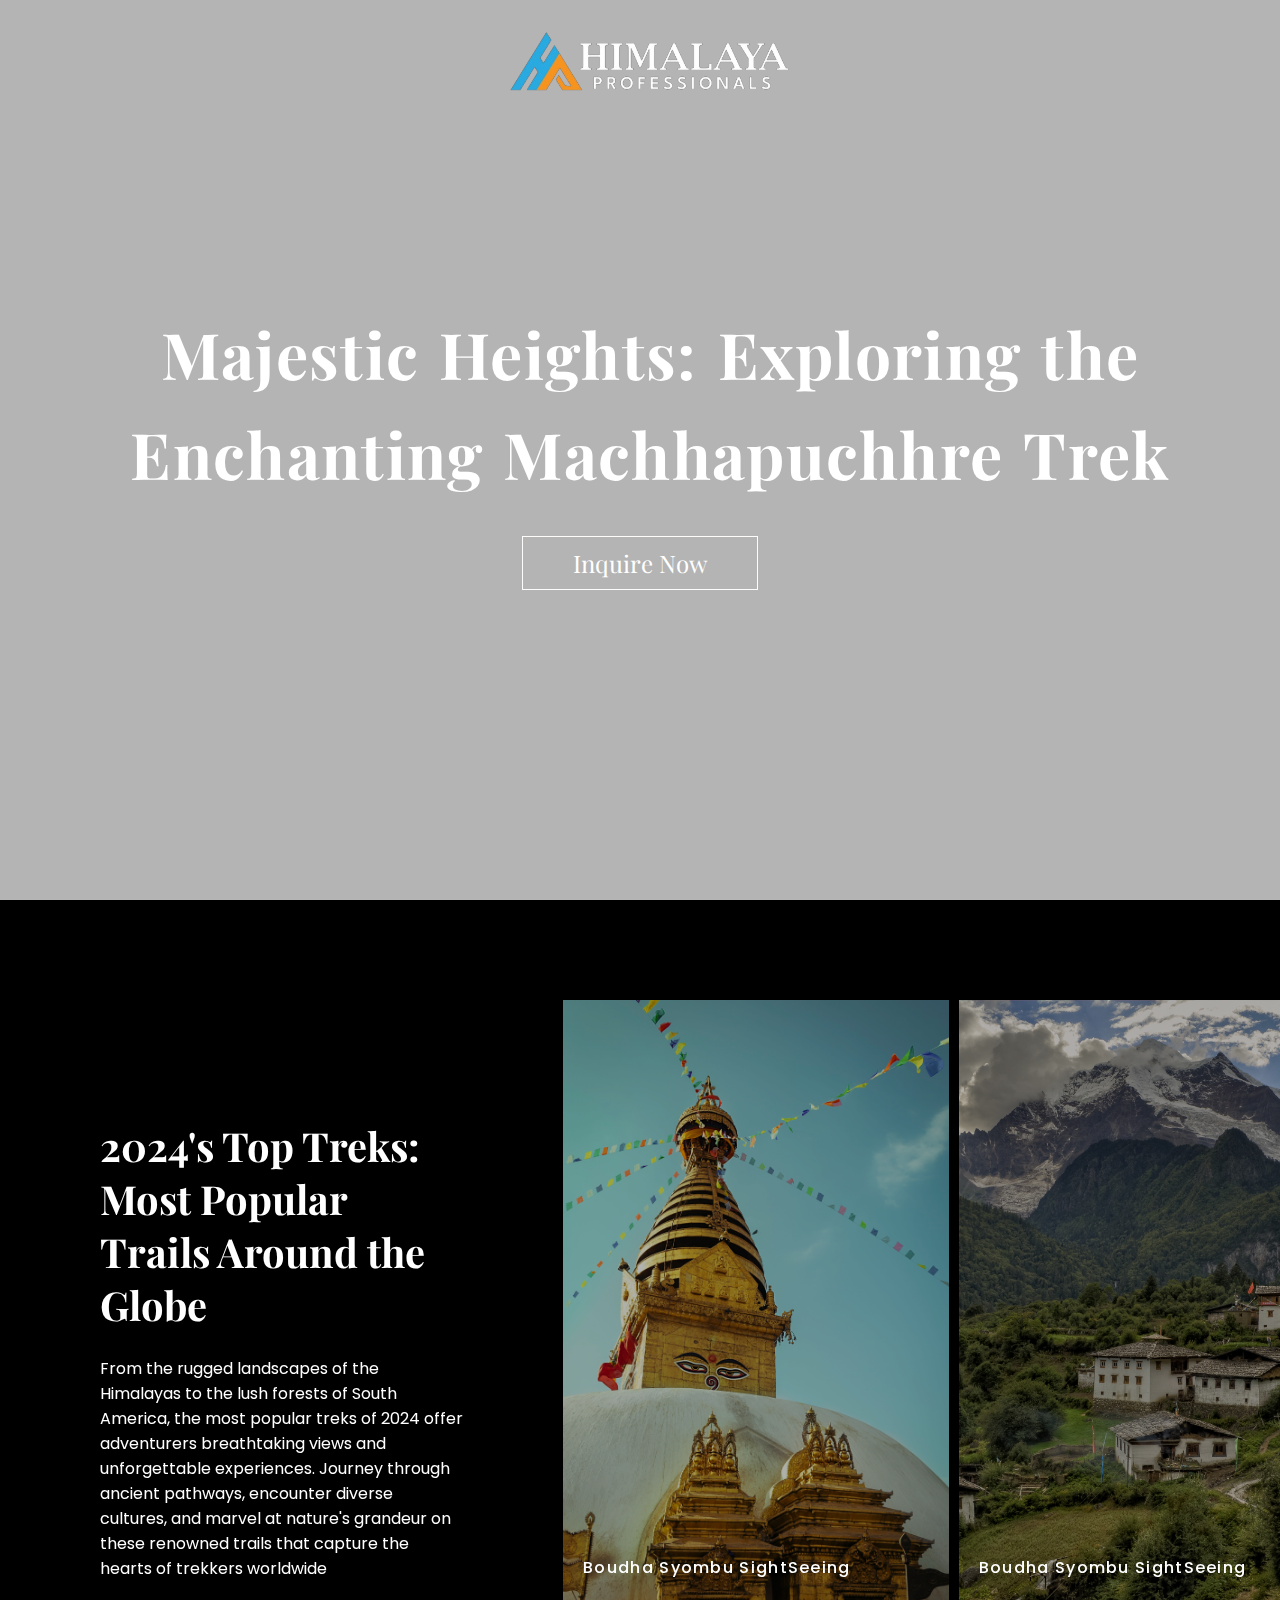
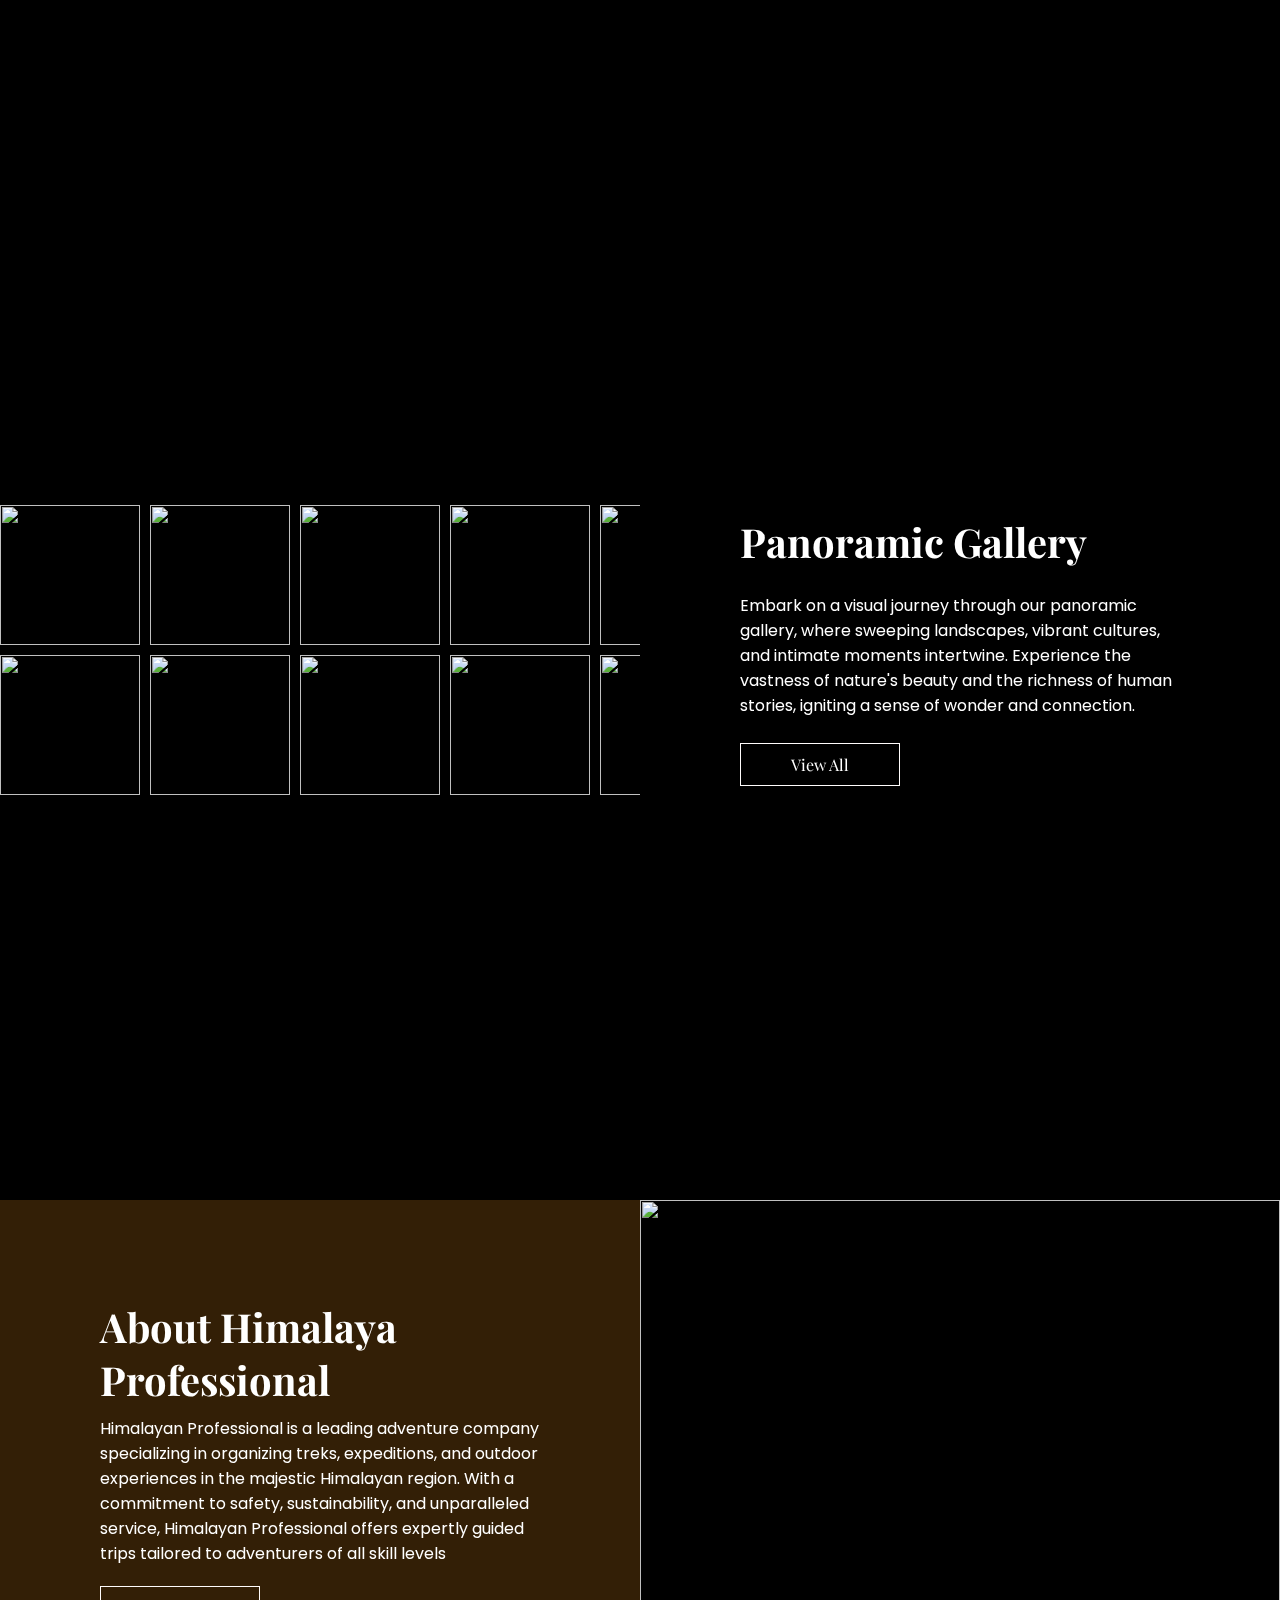
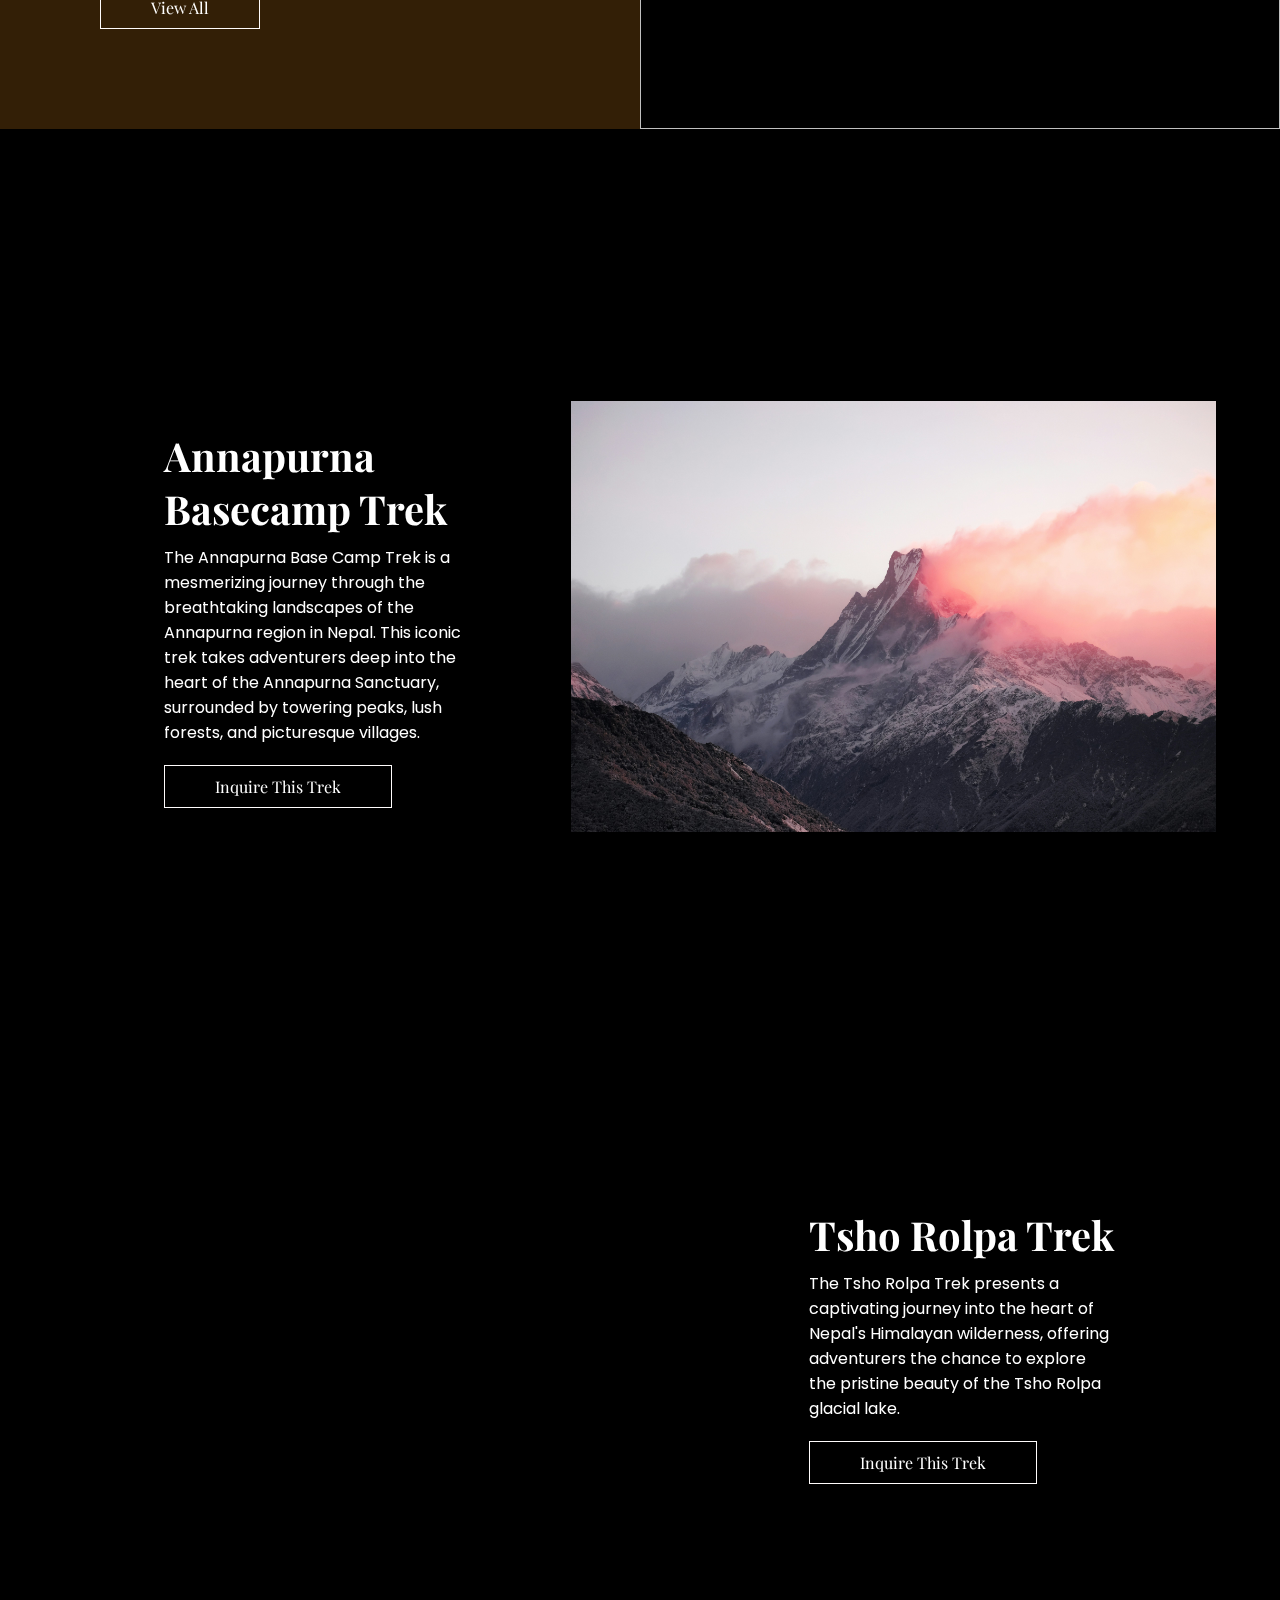
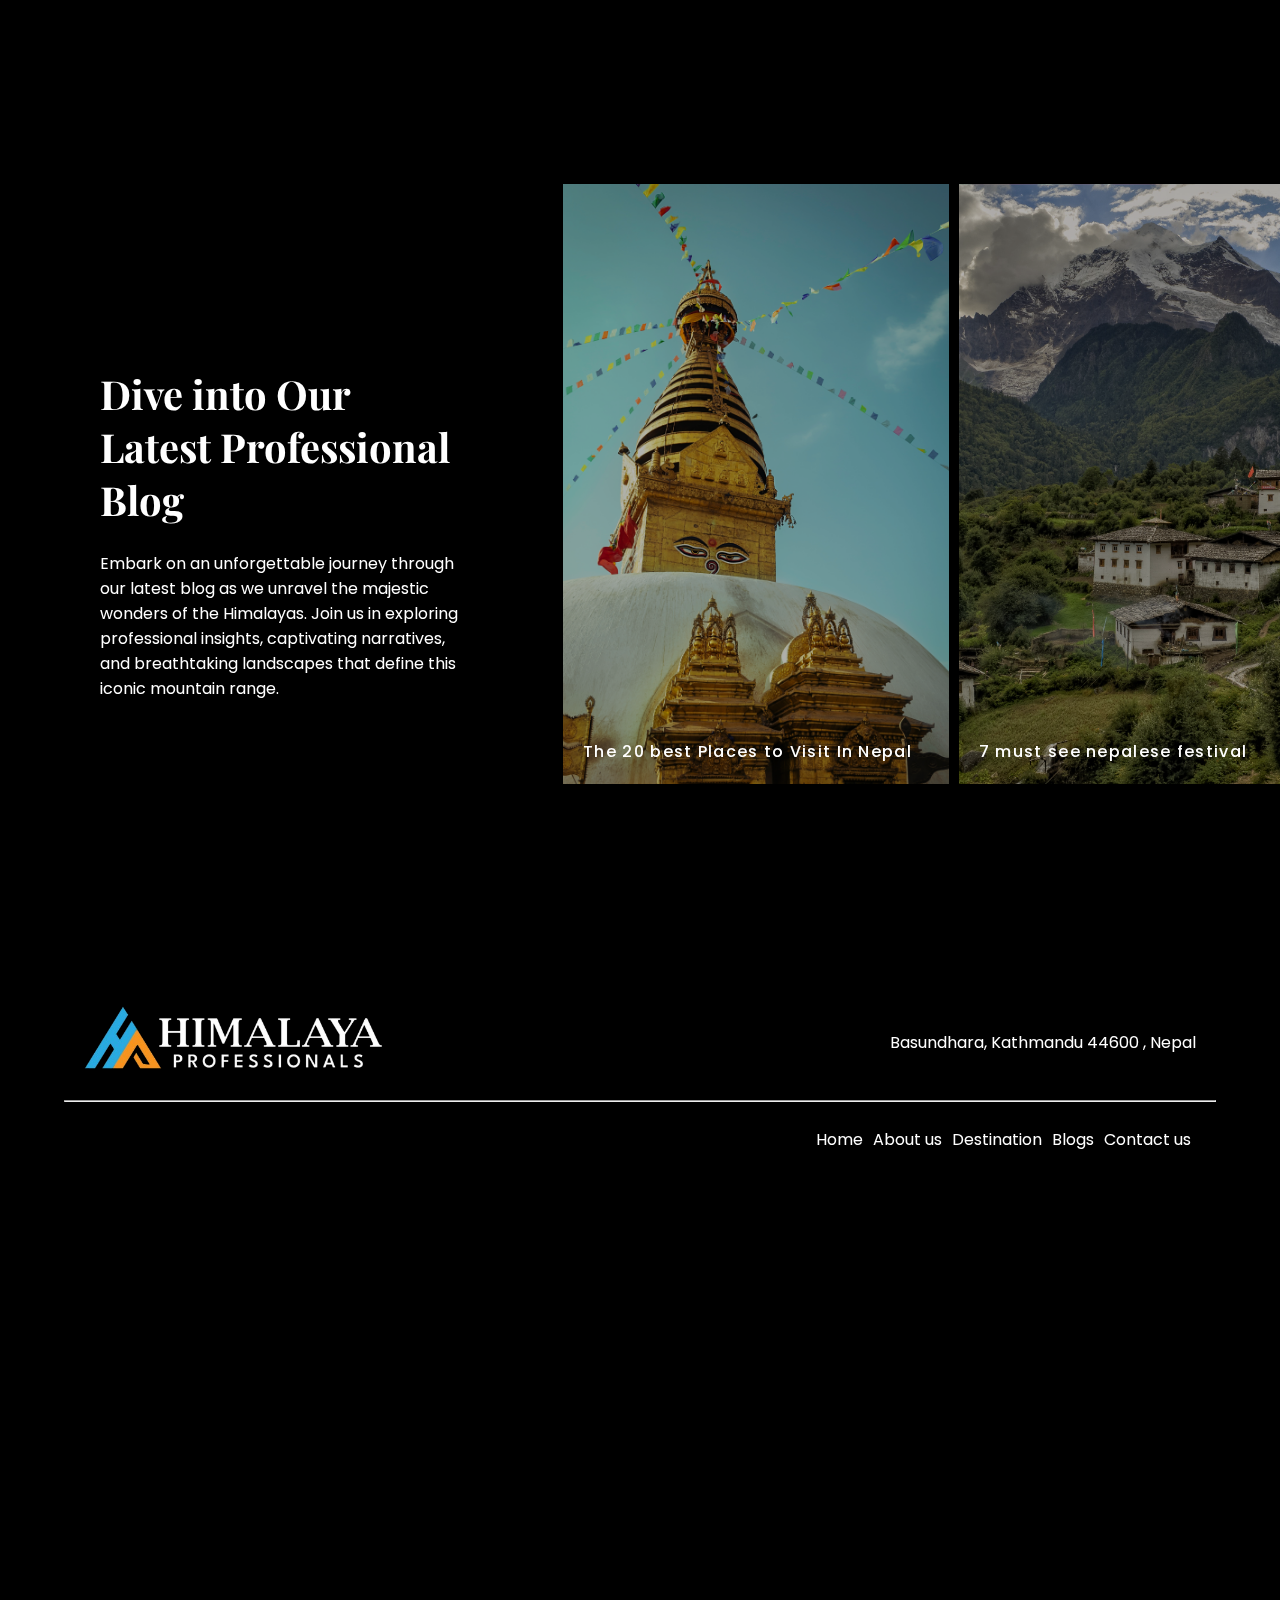
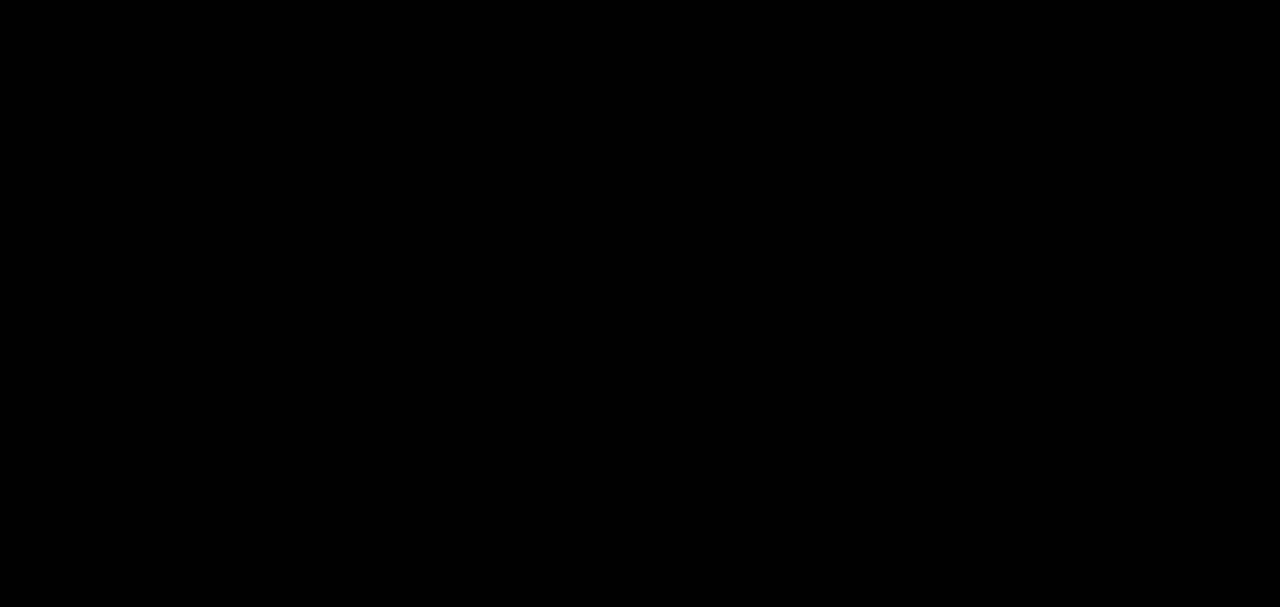
==== commit 974b4aa5: "Adding dependencies" ====
--- a/index.html
+++ b/index.html
@@ -6,8 +6,8 @@
     <meta name="viewport" content="width=device-width, initial-scale=1.0">
     <title>Himalaya Professional</title>
     <link href="https://cdn.jsdelivr.net/npm/remixicon@4.1.0/fonts/remixicon.css" rel="stylesheet">
-    <link rel="stylesheet" href="https://cdn.jsdelivr.net/npm/locomotive-scroll@3.5.4/dist/locomotive-scroll.css">
-    <link rel="stylesheet" href="https://cdn.jsdelivr.net/npm/swiper@11/swiper-bundle.min.css" />
+    <link rel="stylesheet" href="dependencies/locomotive.css">
+    <link rel="stylesheet" href="dependencies/swiper-bundle.min.css" />
 
     <link rel="stylesheet" href="css/style.css">
 </head>
@@ -196,7 +196,7 @@
                 <h1>Dive into Our Latest Professional Blog</h1>
                 <p>Embark on an unforgettable journey through our latest blog as we unravel the majestic wonders of the Himalayas. Join us in exploring professional insights, captivating narratives, and breathtaking landscapes that define this iconic mountain range.</p>
             </div>                
-            <div class="section_slider" id="section-container">
+            <div class="section_slider" id="section-container-two">
                 <div class="section-wrapper" id="section-wrapper-two">
                     <div class="slides">
                         <div class="slider-content">
@@ -251,15 +251,11 @@
         </div>
     </footer>
     </div>
-    <script src="https://cdn.jsdelivr.net/npm/swiper@11/swiper-bundle.min.js"></script>
-    <script src="https://cdn.jsdelivr.net/npm/locomotive-scroll@3.5.4/dist/locomotive-scroll.js"></script>
+    <script src="/dependencies/swiper.js"></script>
+    <script src="dependencies/locomotive.js"></script>
    
-    <script src="https://cdnjs.cloudflare.com/ajax/libs/gsap/3.12.5/ScrollTrigger.min.js"
-        integrity="sha512-onMTRKJBKz8M1TnqqDuGBlowlH0ohFzMXYRNebz+yOcc5TQr/zAKsthzhuv0hiyUKEiQEQXEynnXCvNTOk50dg=="
-        crossorigin="anonymous" referrerpolicy="no-referrer"></script>
-    <script src="https://cdnjs.cloudflare.com/ajax/libs/gsap/3.12.5/gsap.min.js"
-        integrity="sha512-7eHRwcbYkK4d9g/6tD/mhkf++eoTHwpNM9woBxtPUBWm67zeAfFC+HrdoE2GanKeocly/VxeLvIqwvCdk7qScg=="
-        crossorigin="anonymous" referrerpolicy="no-referrer"></script>
+    <script src="/dependencies/gsap.js"></script>
+    <script src="/dependencies/scrolltrigger.js"></script>
     <script src="js/script.js"></script>
 </body>
 
--- a/dependencies/locomotive.css
+++ b/dependencies/locomotive.css
@@ -0,0 +1,44 @@
+/*! locomotive-scroll v3.5.4 | MIT License | https://github.com/locomotivemtl/locomotive-scroll */
+html.has-scroll-smooth {
+    overflow: hidden; }
+  
+  html.has-scroll-dragging {
+    -webkit-user-select: none;
+    -moz-user-select: none;
+    -ms-user-select: none;
+    user-select: none; }
+  
+  .has-scroll-smooth body {
+    overflow: hidden; }
+  
+  .has-scroll-smooth [data-scroll-container] {
+    min-height: 100vh; }
+  
+  .c-scrollbar {
+    position: absolute;
+    right: 0;
+    top: 0;
+    width: 11px;
+    height: 100vh;
+    transform-origin: center right;
+    transition: transform 0.3s, opacity 0.3s;
+    opacity: 0; }
+    .c-scrollbar:hover {
+      transform: scaleX(1.45); }
+    .c-scrollbar:hover, .has-scroll-scrolling .c-scrollbar, .has-scroll-dragging .c-scrollbar {
+      opacity: 1; }
+  
+  .c-scrollbar_thumb {
+    position: absolute;
+    top: 0;
+    right: 0;
+    background-color: black;
+    opacity: 0.5;
+    width: 7px;
+    border-radius: 10px;
+    margin: 2px;
+    cursor: -webkit-grab;
+    cursor: grab; }
+    .has-scroll-dragging .c-scrollbar_thumb {
+      cursor: -webkit-grabbing;
+      cursor: grabbing; }--- a/css/style.css
+++ b/css/style.css
@@ -673,5 +673,21 @@
         place-self: center;
     }
 
-
+    .section_five .trek-container {
+        display: flex;
+        grid-template-columns:100%;
+        width: 100%;
+        flex-direction: column;
+    }
+    
+    .section_four .trek-container {        
+        display: flex;
+        grid-template-columns:100%;
+        width: 100%;
+        flex-direction: column-reverse;
+    }
+
+    .trek-content{
+        padding: 15px;
+    }
 }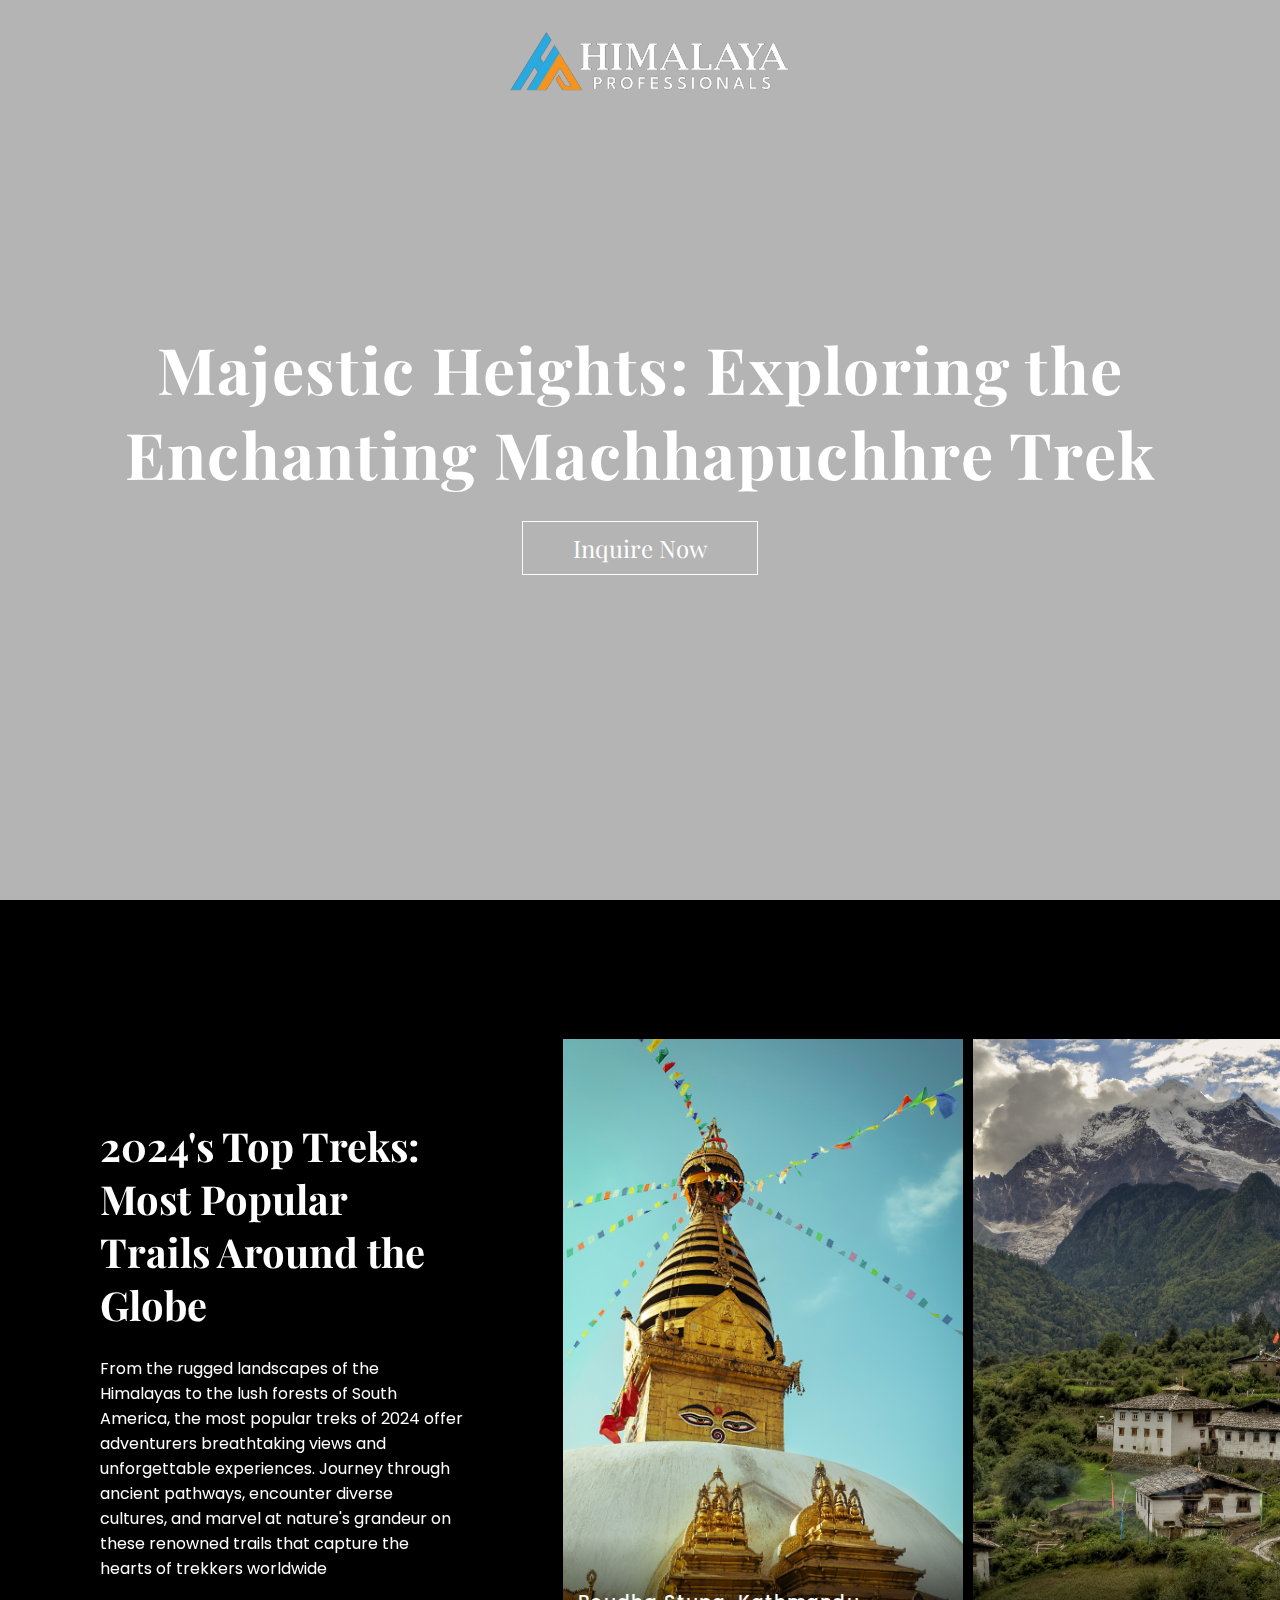
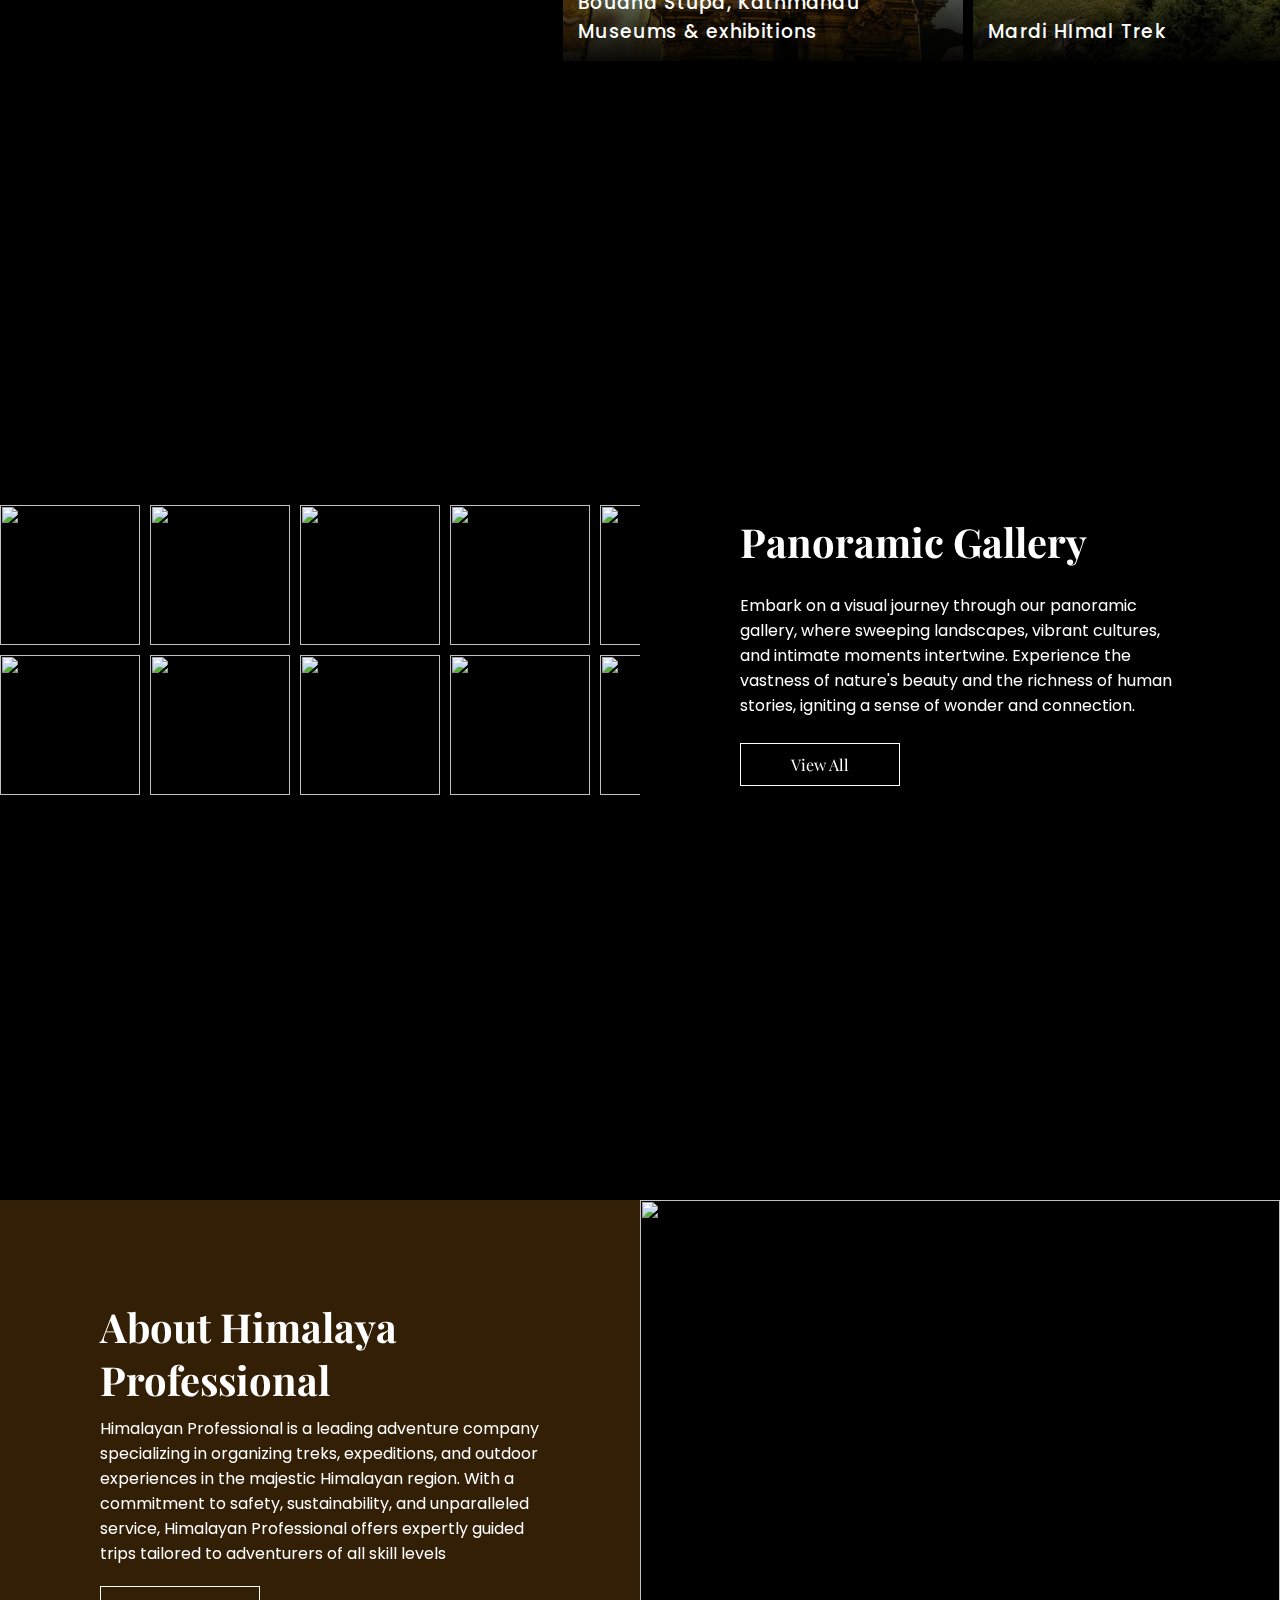
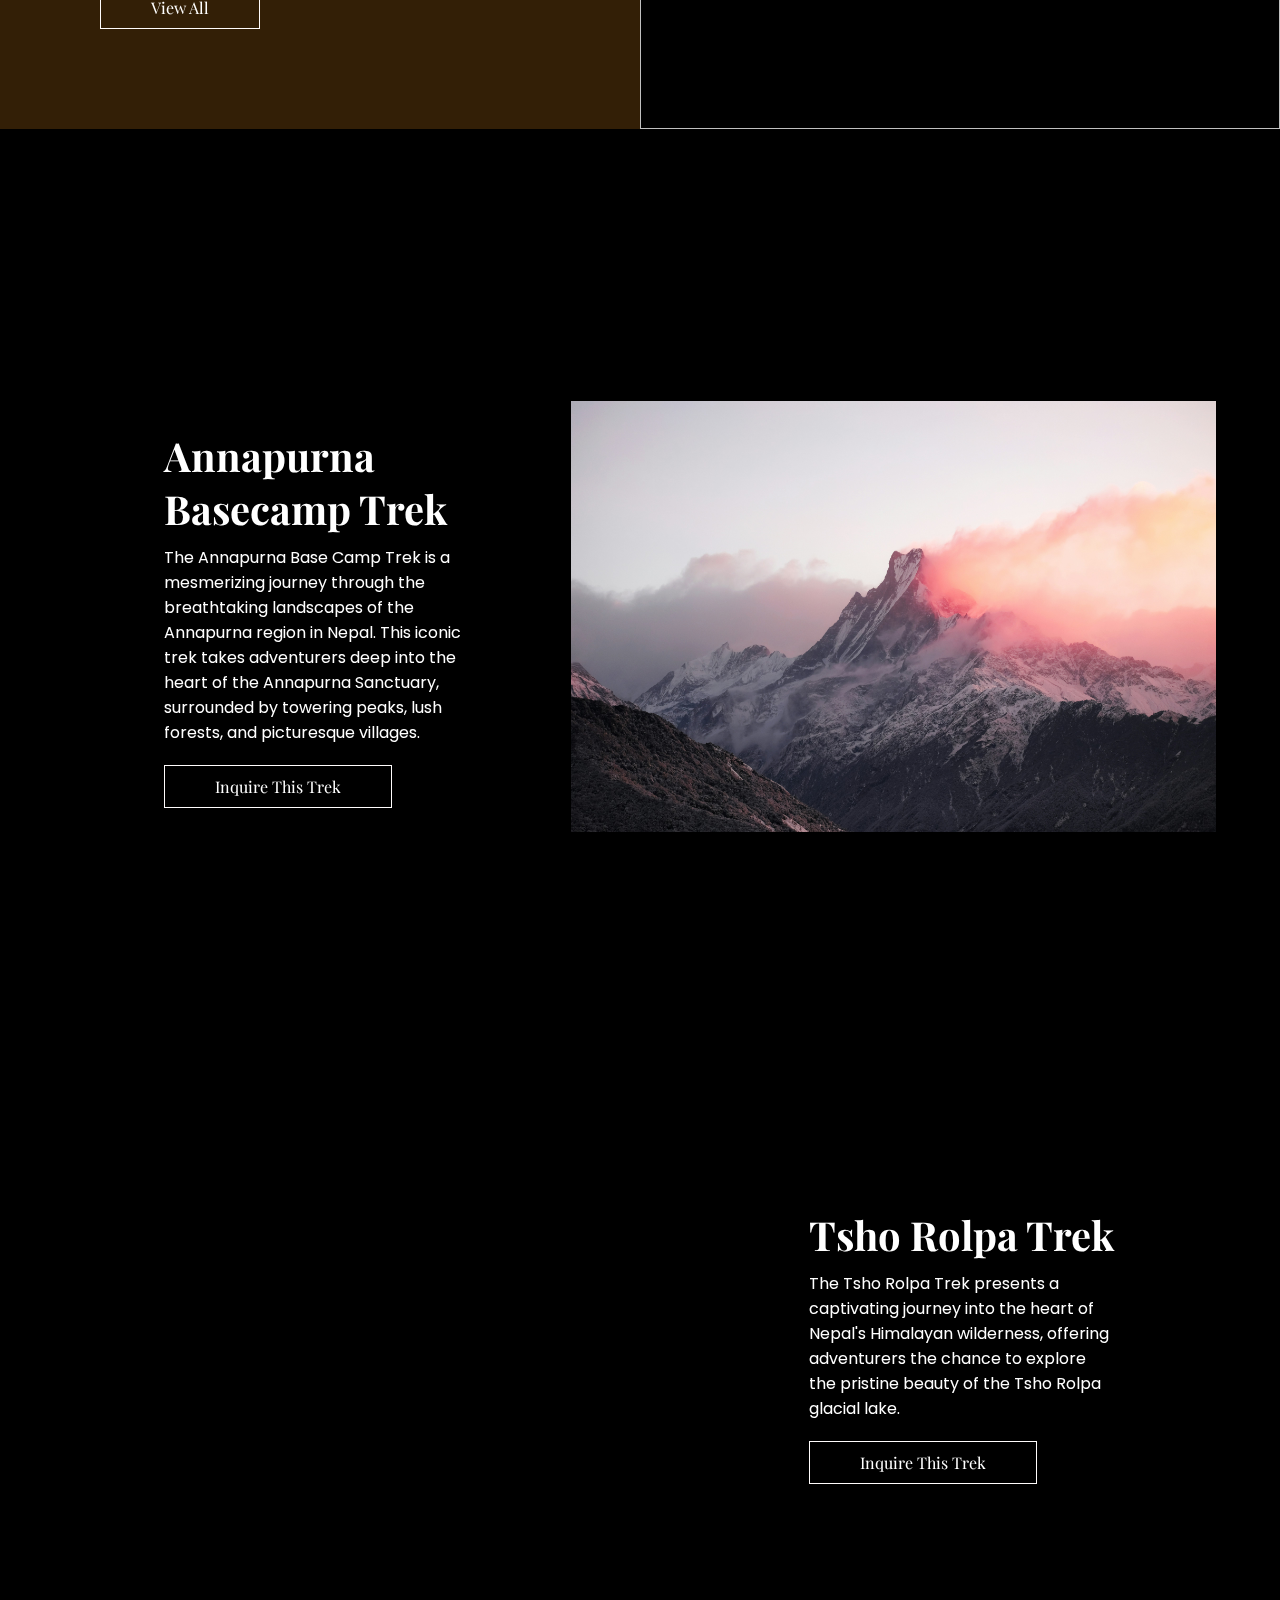
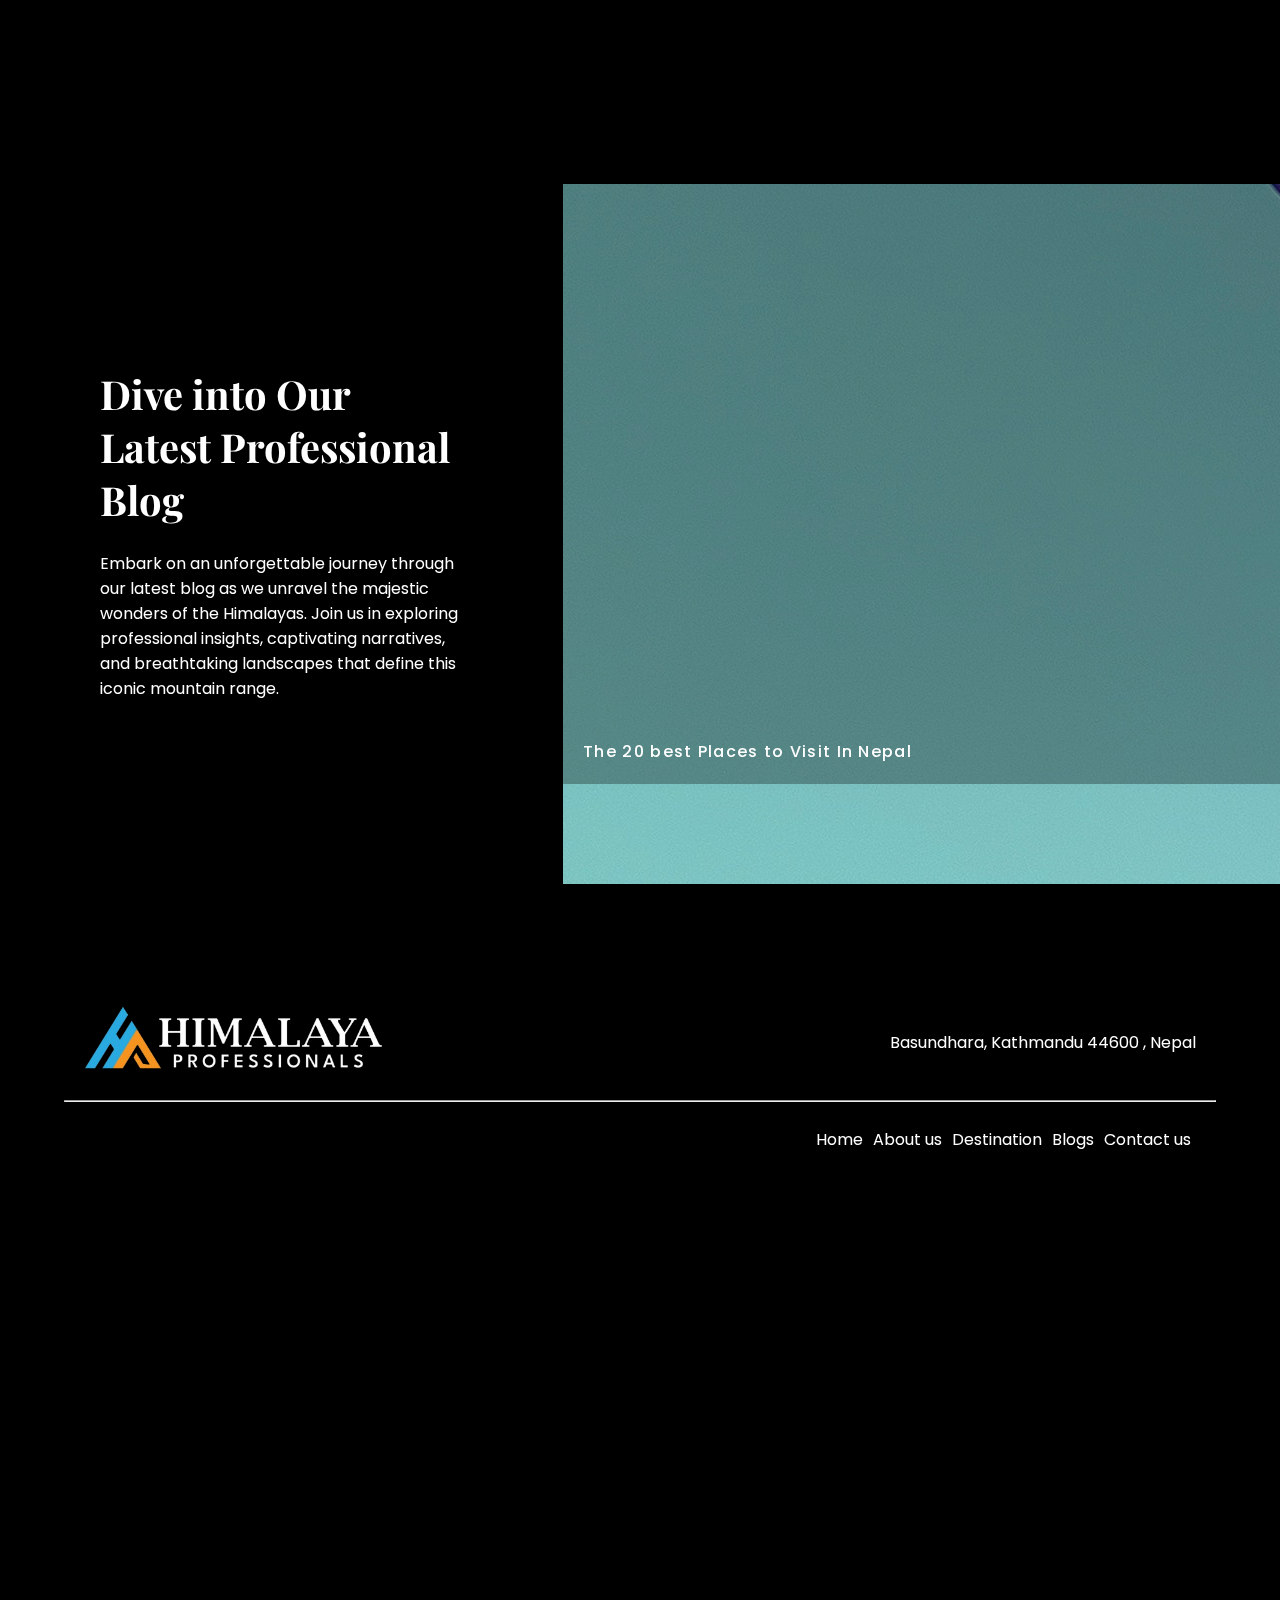
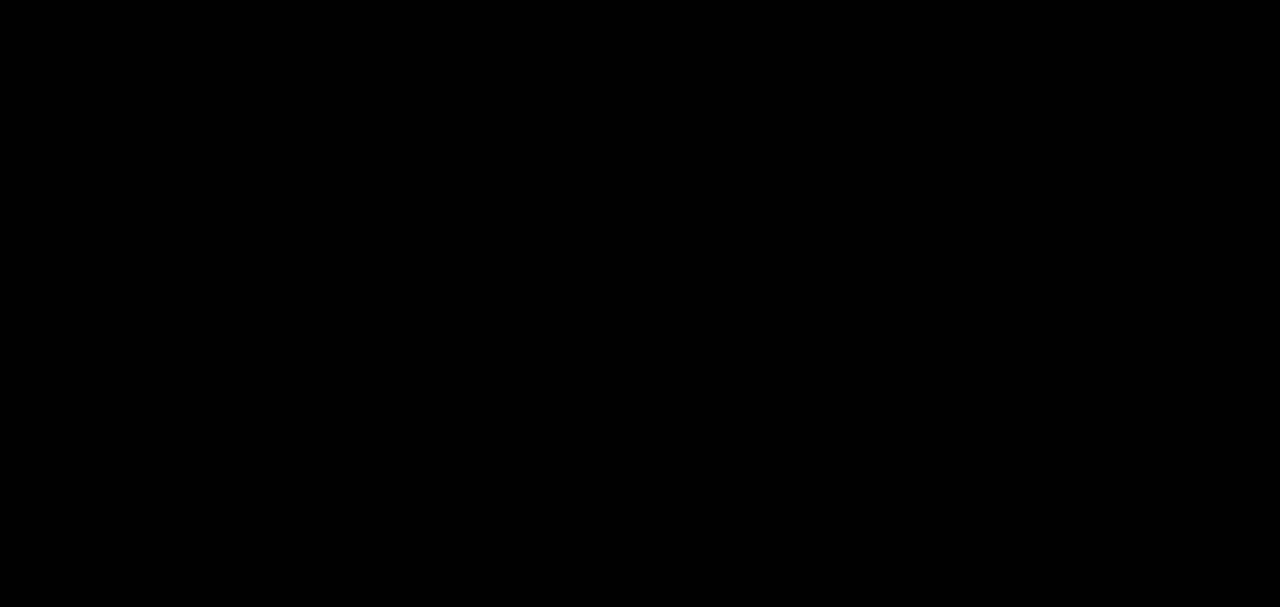
==== commit 0194f0f5: "Adding dependencies" ====
--- a/index.html
+++ b/index.html
@@ -17,7 +17,7 @@
         <section class="hero_section" data-scroll data-scroll-container>
             <div class="">
                 <header>
-                    <nav data-scroll="" data-scroll-target=".hero_section" data-scroll-sticky >
+                    <nav data-scroll="" data-scroll-target=".hero_section" data-scroll-sticky>
                         <div class="navigation">
                             <div class="hamburger">
                                 <i class="ri-menu-2-line"></i>
@@ -40,11 +40,13 @@
                     <div class="swiper-wrapper">
                         <div class="swiper-slide" style="background-image: url(assets/hero-image-1.jpg);">
                             <div class="overlay"></div>
-                            <div class="container">                                
-                                <h1 class="animation-container">Majestic Heights: Exploring the Enchanting Machhapuchhre Trek</h1>
-                                <a href=""><button class="primary-button" role="button"><span class="text">Inquire Now</span><span>Book Now</span></button></a>
+                            <div class="container">
+                                <h1 class="animation-container">Majestic Heights: Exploring the Enchanting Machhapuchhre
+                                    Trek</h1>
+                                <a href=""><button class="primary-button" role="button"><span class="text">Inquire
+                                            Now</span><span>Book Now</span></button></a>
                             </div>
-                        </div>                       
+                        </div>
                     </div>
                     <div class="autoplay-progress">
                         <svg viewBox="0 0 48 48">
@@ -54,109 +56,116 @@
                     </div>
                 </div>
         </section>
-        <section class="section_two" data-scroll="" data-scroll-container="">          
-                <div class="section_content" data-scroll="" data-scroll-speed="3" >
-                    <h1>2024's Top Treks:  Most Popular Trails Around the Globe</h1>
-                    <p>From the rugged landscapes of the Himalayas to the lush forests of South America, the most popular treks of 2024 offer adventurers breathtaking views and unforgettable experiences. Journey through ancient pathways, encounter diverse cultures, and marvel at nature's grandeur on these renowned trails that capture the hearts of trekkers worldwide</p>                   
-                </div>                
-                <div class="section_slider" id="section-container">
-                    <div class="section-wrapper" id="section-wrapper">
-                       
-                        <div class="slides">
-                            <div class="slider-content">
-                                <h4>Boudha Syombu SightSeeing</h4>
-                            </div>
-                            <div class="slider_overlay"></div>
-                            <img src="assets/2.jpg" alt="">
-                        </div>
-                        <div class="slides">
-                            <div class="slider-content">
-                                <h4>Boudha Syombu SightSeeing</h4>
-                            </div>
-                            <div class="slider_overlay"></div>
-                            <img src="assets/3.jpg" alt="">                            
-                        </div>
-                        <div class="slides">
-                            <div class="slider-content">
-                                <h4>Boudha Syombu SightSeeing</h4>
-                            </div>
-                            <div class="slider_overlay"></div>
-                            <img src="assets/4.jpg" alt="">                            
-                        </div>
-                        <div class="slides">                            
-                            <div class="slider-content">
-                                <h4>Boudha Syombu SightSeeing</h4>
-                            </div>
-                            <div class="slider_overlay"></div>
-                            <img src="assets/6.jpg" alt="">
-                        </div>
-                        <div class="slides">
-                            <div class="slider-content">
-                                <h4>Boudha Syombu SightSeeing</h4>
-                            </div>
-                            <div class="slider_overlay"></div>                            
-                            <img src="assets/hero-image-2.jpg" alt="">
-                        </div>
-                        
-                      
-                    </div> 
-                    <div class="section-navigation" id="section-navigation">
-                        <div class="prev"><i class="ri-arrow-left-line"></i></div>
-                        <div class="next"><i class="ri-arrow-right-line"></i></div>
-                    </div>                   
-                </div>        
+        <section class="section_two" data-scroll="" data-scroll-container="">
+            <div class="section_content" data-scroll="" data-scroll-speed="3">
+                <h1>2024's Top Treks: Most Popular Trails Around the Globe</h1>
+                <p>From the rugged landscapes of the Himalayas to the lush forests of South America, the most popular
+                    treks of 2024 offer adventurers breathtaking views and unforgettable experiences. Journey through
+                    ancient pathways, encounter diverse cultures, and marvel at nature's grandeur on these renowned
+                    trails that capture the hearts of trekkers worldwide</p>
+            </div>
+            <div class="swiper newSlider">
+                <div class="swiper-wrapper">
+                    <div class="swiper-slide">                        
+                        <div class="overlay"></div>
+                        <div class="slide-content">
+                            <h3>Boudha Stupa, Kathmandu Museums & exhibitions</h3>
+                        </div>
+                        <img src="assets/2.jpg" alt="">
+                    </div>
+                    <div class="swiper-slide">
+                        <div class="overlay"></div>
+                        <div class="slide-content">
+                            <h3>Mardi HImal Trek</h3>
+                        </div>
+                        <img src="assets/3.jpg" alt="">
+                    </div>
+                    <div class="swiper-slide">
+                        <div class="overlay"></div>
+                        <div class="slide-content">
+                            <h3>Ghorepani poonhill</h3>
+                        </div>
+                        <img src="assets/4.jpg" alt="">
+                    </div>
+                   
+                    <div class="swiper-slide">
+                        <div class="overlay"></div>
+                        <div class="slide-content">
+                            <h3>Ghorepani poonhill</h3>
+                        </div>
+                        <img src="assets/4.jpg" alt="">
+                    </div>
+                   
+                </div>
+            </div>
         </section>
         <section class="section_three" data-scroll-container="">
             <div class="gallary_layout_one">
-              
-               <div>
-                    <img   src="https://images.unsplash.com/photo-1671181366687-47530c4dbe4b?q=80&w=2070&auto=format&fit=crop&ixlib=rb-4.0.3&ixid=M3wxMjA3fDB8MHxwaG90by1wYWdlfHx8fGVufDB8fHx8fA%3D%3D" alt="">                    
-               </div>
-               <div>
-                    <img  src="https://images.unsplash.com/photo-1664434612237-3eda04fbc834?q=80&w=2070&auto=format&fit=crop&ixlib=rb-4.0.3&ixid=M3wxMjA3fDB8MHxwaG90by1wYWdlfHx8fGVufDB8fHx8fA%3D%3D" alt="">
-               </div>
-               <div>
-                    <img  src="https://images.unsplash.com/photo-1665343882250-d85b0cc3744f?q=80&w=2070&auto=format&fit=crop&ixlib=rb-4.0.3&ixid=M3wxMjA3fDB8MHxwaG90by1wYWdlfHx8fGVufDB8fHx8fA%3D%3D" alt="">                    
-               </div>
-               <div>
-                    <img  src="https://images.unsplash.com/photo-1678501419679-7ffa556871c5?q=80&w=2070&auto=format&fit=crop&ixlib=rb-4.0.3&ixid=M3wxMjA3fDB8MHxwaG90by1wYWdlfHx8fGVufDB8fHx8fA%3D%3D" alt="">
-               </div>
-               <div>
-                    <img  src="https://images.unsplash.com/photo-1678501265684-9b76ea299692?q=80&w=2070&auto=format&fit=crop&ixlib=rb-4.0.3&ixid=M3wxMjA3fDB8MHxwaG90by1wYWdlfHx8fGVufDB8fHx8fA%3D%3D" alt="">
-               </div>
-               <div>
-                    <img  src="https://images.unsplash.com/photo-1678501218653-d3b60b2e4136?q=80&w=2070&auto=format&fit=crop&ixlib=rb-4.0.3&ixid=M3wxMjA3fDB8MHxwaG90by1wYWdlfHx8fGVufDB8fHx8fA%3D%3D" alt="">
-               </div>
-               <div>
-                    <img  src="https://images.unsplash.com/photo-1696832631681-b290850e5843?q=80&w=2070&auto=format&fit=crop&ixlib=rb-4.0.3&ixid=M3wxMjA3fDB8MHxwaG90by1wYWdlfHx8fGVufDB8fHx8fA%3D%3D" alt="">
-               </div>
-               <div>
-                    <img  src="https://images.unsplash.com/photo-1697014960830-44289859e55b?q=80&w=2070&auto=format&fit=crop&ixlib=rb-4.0.3&ixid=M3wxMjA3fDB8MHxwaG90by1wYWdlfHx8fGVufDB8fHx8fA%3D%3D" alt="">
-               </div>
-               <div>
-                    <img  src="https://images.unsplash.com/photo-1580475805491-3b1b70c4ef86?q=80&w=1974&auto=format&fit=crop&ixlib=rb-4.0.3&ixid=M3wxMjA3fDB8MHxwaG90by1wYWdlfHx8fGVufDB8fHx8fA%3D%3D" alt="">
-               </div>
-               <div>
-                    <img  src="https://images.unsplash.com/photo-1697014960895-83c9d2835480?q=80&w=2070&auto=format&fit=crop&ixlib=rb-4.0.3&ixid=M3wxMjA3fDB8MHxwaG90by1wYWdlfHx8fGVufDB8fHx8fA%3D%3D" alt="">
-               </div>
+
+                <div>
+                    <img src="https://images.unsplash.com/photo-1671181366687-47530c4dbe4b?q=80&w=2070&auto=format&fit=crop&ixlib=rb-4.0.3&ixid=M3wxMjA3fDB8MHxwaG90by1wYWdlfHx8fGVufDB8fHx8fA%3D%3D"
+                        alt="">
+                </div>
+                <div>
+                    <img src="https://images.unsplash.com/photo-1664434612237-3eda04fbc834?q=80&w=2070&auto=format&fit=crop&ixlib=rb-4.0.3&ixid=M3wxMjA3fDB8MHxwaG90by1wYWdlfHx8fGVufDB8fHx8fA%3D%3D"
+                        alt="">
+                </div>
+                <div>
+                    <img src="https://images.unsplash.com/photo-1665343882250-d85b0cc3744f?q=80&w=2070&auto=format&fit=crop&ixlib=rb-4.0.3&ixid=M3wxMjA3fDB8MHxwaG90by1wYWdlfHx8fGVufDB8fHx8fA%3D%3D"
+                        alt="">
+                </div>
+                <div>
+                    <img src="https://images.unsplash.com/photo-1678501419679-7ffa556871c5?q=80&w=2070&auto=format&fit=crop&ixlib=rb-4.0.3&ixid=M3wxMjA3fDB8MHxwaG90by1wYWdlfHx8fGVufDB8fHx8fA%3D%3D"
+                        alt="">
+                </div>
+                <div>
+                    <img src="https://images.unsplash.com/photo-1678501265684-9b76ea299692?q=80&w=2070&auto=format&fit=crop&ixlib=rb-4.0.3&ixid=M3wxMjA3fDB8MHxwaG90by1wYWdlfHx8fGVufDB8fHx8fA%3D%3D"
+                        alt="">
+                </div>
+                <div>
+                    <img src="https://images.unsplash.com/photo-1678501218653-d3b60b2e4136?q=80&w=2070&auto=format&fit=crop&ixlib=rb-4.0.3&ixid=M3wxMjA3fDB8MHxwaG90by1wYWdlfHx8fGVufDB8fHx8fA%3D%3D"
+                        alt="">
+                </div>
+                <div>
+                    <img src="https://images.unsplash.com/photo-1696832631681-b290850e5843?q=80&w=2070&auto=format&fit=crop&ixlib=rb-4.0.3&ixid=M3wxMjA3fDB8MHxwaG90by1wYWdlfHx8fGVufDB8fHx8fA%3D%3D"
+                        alt="">
+                </div>
+                <div>
+                    <img src="https://images.unsplash.com/photo-1697014960830-44289859e55b?q=80&w=2070&auto=format&fit=crop&ixlib=rb-4.0.3&ixid=M3wxMjA3fDB8MHxwaG90by1wYWdlfHx8fGVufDB8fHx8fA%3D%3D"
+                        alt="">
+                </div>
+                <div>
+                    <img src="https://images.unsplash.com/photo-1580475805491-3b1b70c4ef86?q=80&w=1974&auto=format&fit=crop&ixlib=rb-4.0.3&ixid=M3wxMjA3fDB8MHxwaG90by1wYWdlfHx8fGVufDB8fHx8fA%3D%3D"
+                        alt="">
+                </div>
+                <div>
+                    <img src="https://images.unsplash.com/photo-1697014960895-83c9d2835480?q=80&w=2070&auto=format&fit=crop&ixlib=rb-4.0.3&ixid=M3wxMjA3fDB8MHxwaG90by1wYWdlfHx8fGVufDB8fHx8fA%3D%3D"
+                        alt="">
+                </div>
             </div>
             <div class="gallary_content_layout" data-scroll="" data-scroll-speed="3">
                 <div class="frame"></div>
                 <h1>Panoramic Gallery</h1>
-                <p>Embark on a visual journey through our panoramic gallery, where sweeping landscapes, vibrant cultures, and intimate moments intertwine. Experience the vastness of nature's beauty and the richness of human stories, igniting a sense of wonder and connection.</p>
+                <p>Embark on a visual journey through our panoramic gallery, where sweeping landscapes, vibrant
+                    cultures, and intimate moments intertwine. Experience the vastness of nature's beauty and the
+                    richness of human stories, igniting a sense of wonder and connection.</p>
                 <button class="secondary-button"><span>View All</span><span>Memories</span></button>
             </div>
         </section>
         <section class="section_three">
-            <div class="about_content" >
+            <div class="about_content">
                 <div data-scroll="" data-scroll-speed="3">
                     <h1>About Himalaya Professional</h1>
-                    <p>Himalayan Professional is a leading adventure company specializing in organizing treks, expeditions, and outdoor experiences in the majestic Himalayan region. With a commitment to safety, sustainability, and unparalleled service, Himalayan Professional offers expertly guided trips tailored to adventurers of all skill levels</p>                
+                    <p>Himalayan Professional is a leading adventure company specializing in organizing treks,
+                        expeditions, and outdoor experiences in the majestic Himalayan region. With a commitment to
+                        safety, sustainability, and unparalleled service, Himalayan Professional offers expertly guided
+                        trips tailored to adventurers of all skill levels</p>
                     <button class="secondary-button"><span>View All</span><span>Memories</span></button>
                 </div>
             </div>
-            <div class="about_image">  
-                <img src="https://www.swotahtravel.com/_next/image?url=https%3A%2F%2Fapi.swotahtravel.com%2Fimages%2Fblogs%2Fcover%2Fpermit%20free%20destinations.jpg&w=1920&q=75" alt="">
+            <div class="about_image">
+                <img src="https://www.swotahtravel.com/_next/image?url=https%3A%2F%2Fapi.swotahtravel.com%2Fimages%2Fblogs%2Fcover%2Fpermit%20free%20destinations.jpg&w=1920&q=75"
+                    alt="">
             </div>
         </section>
         <section class="section_four">
@@ -165,8 +174,12 @@
                     <div class="trek-content">
                         <div data-scroll="" data-scroll-speed="3">
                             <h1>Annapurna Basecamp Trek</h1>
-                            <p>The Annapurna Base Camp Trek is a mesmerizing journey through the breathtaking landscapes of the Annapurna region in Nepal. This iconic trek takes adventurers deep into the heart of the Annapurna Sanctuary, surrounded by towering peaks, lush forests, and picturesque villages.</p>                
-                            <button class="secondary-button"><span>Inquire This Trek</span><span>Book Now</span></button>
+                            <p>The Annapurna Base Camp Trek is a mesmerizing journey through the breathtaking landscapes
+                                of the Annapurna region in Nepal. This iconic trek takes adventurers deep into the heart
+                                of the Annapurna Sanctuary, surrounded by towering peaks, lush forests, and picturesque
+                                villages.</p>
+                            <button class="secondary-button"><span>Inquire This Trek</span><span>Book
+                                    Now</span></button>
                         </div>
                     </div>
                     <div class="trek-banner">
@@ -177,25 +190,30 @@
         </section>
         <section class="section_five">
             <div class="container">
-                <div class="trek trek-container">                   
+                <div class="trek trek-container">
                     <div class="trek-banner">
                         <img src="https://media.nepalpyramids.com/uploads/socialmedia/tsho-rolpa-lake-trek.jpg" alt="">
                     </div>
                     <div class="trek-content">
                         <div data-scroll="" data-scroll-speed="3">
                             <h1>Tsho Rolpa Trek</h1>
-                            <p>The Tsho Rolpa Trek presents a captivating journey into the heart of Nepal's Himalayan wilderness, offering adventurers the chance to explore the pristine beauty of the Tsho Rolpa glacial lake.</p>                
-                            <button class="secondary-button"><span>Inquire This Trek</span><span>Book Now</span></button>
-                        </div>
-                    </div>
-                </div>
-            </div>
-        </section>
-        <section class="section_two" data-scroll="" data-scroll-container="">          
-            <div class="section_content" data-scroll="" data-scroll-speed="3" >               
+                            <p>The Tsho Rolpa Trek presents a captivating journey into the heart of Nepal's Himalayan
+                                wilderness, offering adventurers the chance to explore the pristine beauty of the Tsho
+                                Rolpa glacial lake.</p>
+                            <button class="secondary-button"><span>Inquire This Trek</span><span>Book
+                                    Now</span></button>
+                        </div>
+                    </div>
+                </div>
+            </div>
+        </section>
+        <section class="section_two" data-scroll="" data-scroll-container="">
+            <div class="section_content" data-scroll="" data-scroll-speed="3">
                 <h1>Dive into Our Latest Professional Blog</h1>
-                <p>Embark on an unforgettable journey through our latest blog as we unravel the majestic wonders of the Himalayas. Join us in exploring professional insights, captivating narratives, and breathtaking landscapes that define this iconic mountain range.</p>
-            </div>                
+                <p>Embark on an unforgettable journey through our latest blog as we unravel the majestic wonders of the
+                    Himalayas. Join us in exploring professional insights, captivating narratives, and breathtaking
+                    landscapes that define this iconic mountain range.</p>
+            </div>
             <div class="section_slider" id="section-container-two">
                 <div class="section-wrapper" id="section-wrapper-two">
                     <div class="slides">
@@ -210,50 +228,50 @@
                             <h4>7 must see nepalese festival</h4>
                         </div>
                         <div class="slider_overlay"></div>
-                        <img src="assets/3.jpg" alt="">                            
+                        <img src="assets/3.jpg" alt="">
                     </div>
                     <div class="slides">
                         <div class="slider-content">
                             <h4>15 must click everest</h4>
                         </div>
                         <div class="slider_overlay"></div>
-                        <img src="assets/4.jpg" alt="">                            
-                    </div>
-                   
-                    
-                </div> 
+                        <img src="assets/4.jpg" alt="">
+                    </div>
+
+
+                </div>
                 <div class="section-navigation" id="section-navigation-two">
                     <div class="prev"><i class="ri-arrow-left-line"></i></div>
                     <div class="next"><i class="ri-arrow-right-line"></i></div>
-                </div>                   
-            </div>        
-    </section>
-    <footer>
-        <div class="container">
-            <div id="footer">
-                <div class="logo">
-                    <img src="assets/logo.png" alt="">
-                </div>
-                <div class="location">
-                    <a href="">Basundhara, Kathmandu 44600 ,  Nepal</a>                   
-                </div>
-            </div>
-            <hr>
-            <div class="footer-down-content">
-                <ul>
-                    <li><a href="">Home</a></li>
-                    <li><a href="">About us</a></li>
-                    <li><a href="">Destination</a></li>
-                    <li><a href="">Blogs</a></li>
-                    <li><a href="">Contact us</a></li>
-                </ul>
-            </div>
-        </div>
-    </footer>
+                </div>
+            </div>
+        </section>
+        <footer>
+            <div class="container">
+                <div id="footer">
+                    <div class="logo">
+                        <img src="assets/logo.png" alt="">
+                    </div>
+                    <div class="location">
+                        <a href="">Basundhara, Kathmandu 44600 , Nepal</a>
+                    </div>
+                </div>
+                <hr>
+                <div class="footer-down-content">
+                    <ul>
+                        <li><a href="">Home</a></li>
+                        <li><a href="">About us</a></li>
+                        <li><a href="">Destination</a></li>
+                        <li><a href="">Blogs</a></li>
+                        <li><a href="">Contact us</a></li>
+                    </ul>
+                </div>
+            </div>
+        </footer>
     </div>
     <script src="/dependencies/swiper.js"></script>
     <script src="dependencies/locomotive.js"></script>
-   
+
     <script src="/dependencies/gsap.js"></script>
     <script src="/dependencies/scrolltrigger.js"></script>
     <script src="js/script.js"></script>
--- a/css/style.css
+++ b/css/style.css
@@ -87,8 +87,8 @@
     margin-left: var(--gap);
 }
 
-.swiper-wrapper,
-.swiper {
+.mySwiper .swiper-wrapper,
+.mySwiper.swiper  {
     left: 0;
     width: 100%;
     position: absolute;
@@ -102,7 +102,48 @@
     ;
 }
 
-.swiper-slide {
+.newSlider .swiper-slide{
+    aspect-ratio: 9/14;
+    width: 400px !important;           
+    position: relative;
+}
+
+.newSlider{
+    max-height: 900px;
+    align-self: center;
+}
+
+.newSlider .swiper-slide:hover .slide-content{
+    bottom: 13px;
+    transition: 0.2s ease-in-out all; 
+}
+
+.newSlider .overlay{    
+    padding: 100px 25px 25px 25px;
+    background: linear-gradient(to top, #000 0, #000000ed calc(100% - 150px), #00000000 100%);
+    position: absolute;
+    bottom: 0;
+    left: 0;
+    width: 100%;
+}
+
+.newSlider .swiper-slide .slide-content{        
+    position: absolute;
+    transition: 0.4s ease-in-out bottom padding; 
+    bottom: 0;
+    left: 0;
+    padding: 15px;
+    font-family: var(--font-secondary);
+}
+
+.newSlider .slide-content > *{
+    transition: 0.4s ease-in-out bottom padding; 
+    font-family: var(--font-secondary);
+    font-weight: 500;
+    letter-spacing: var(--letter-spacing);
+}
+
+.mySwiper .swiper-slide {
     background: #fff;
     color: #000;
     z-index: -1;
@@ -116,7 +157,7 @@
     text-align: center;
 }
 
-.swiper-slide h1 {
+.mySwiper .swiper-slide h1 {
     font-size: var(--text-primary-size);
     text-align: center;
     position: relative;
@@ -124,7 +165,7 @@
     z-index: 11;
 }
 
-.swiper-slide button a {
+.mySwiper .swiper-slide button a {
     font-size: var(--text-contingent-size);
     color: var(--text-primary-color);
     border: 1px solid white;
@@ -377,11 +418,10 @@
     gap: 10px;
 }
 
-.section_slider .section-wrapper div img {
+.newSlider .swiper-slide img {
     object-fit: cover;
     width: 100%;
-    height: 100%;
-    object-position: center bottom;
+    height: 100%;    
 }
 
 .section_three {
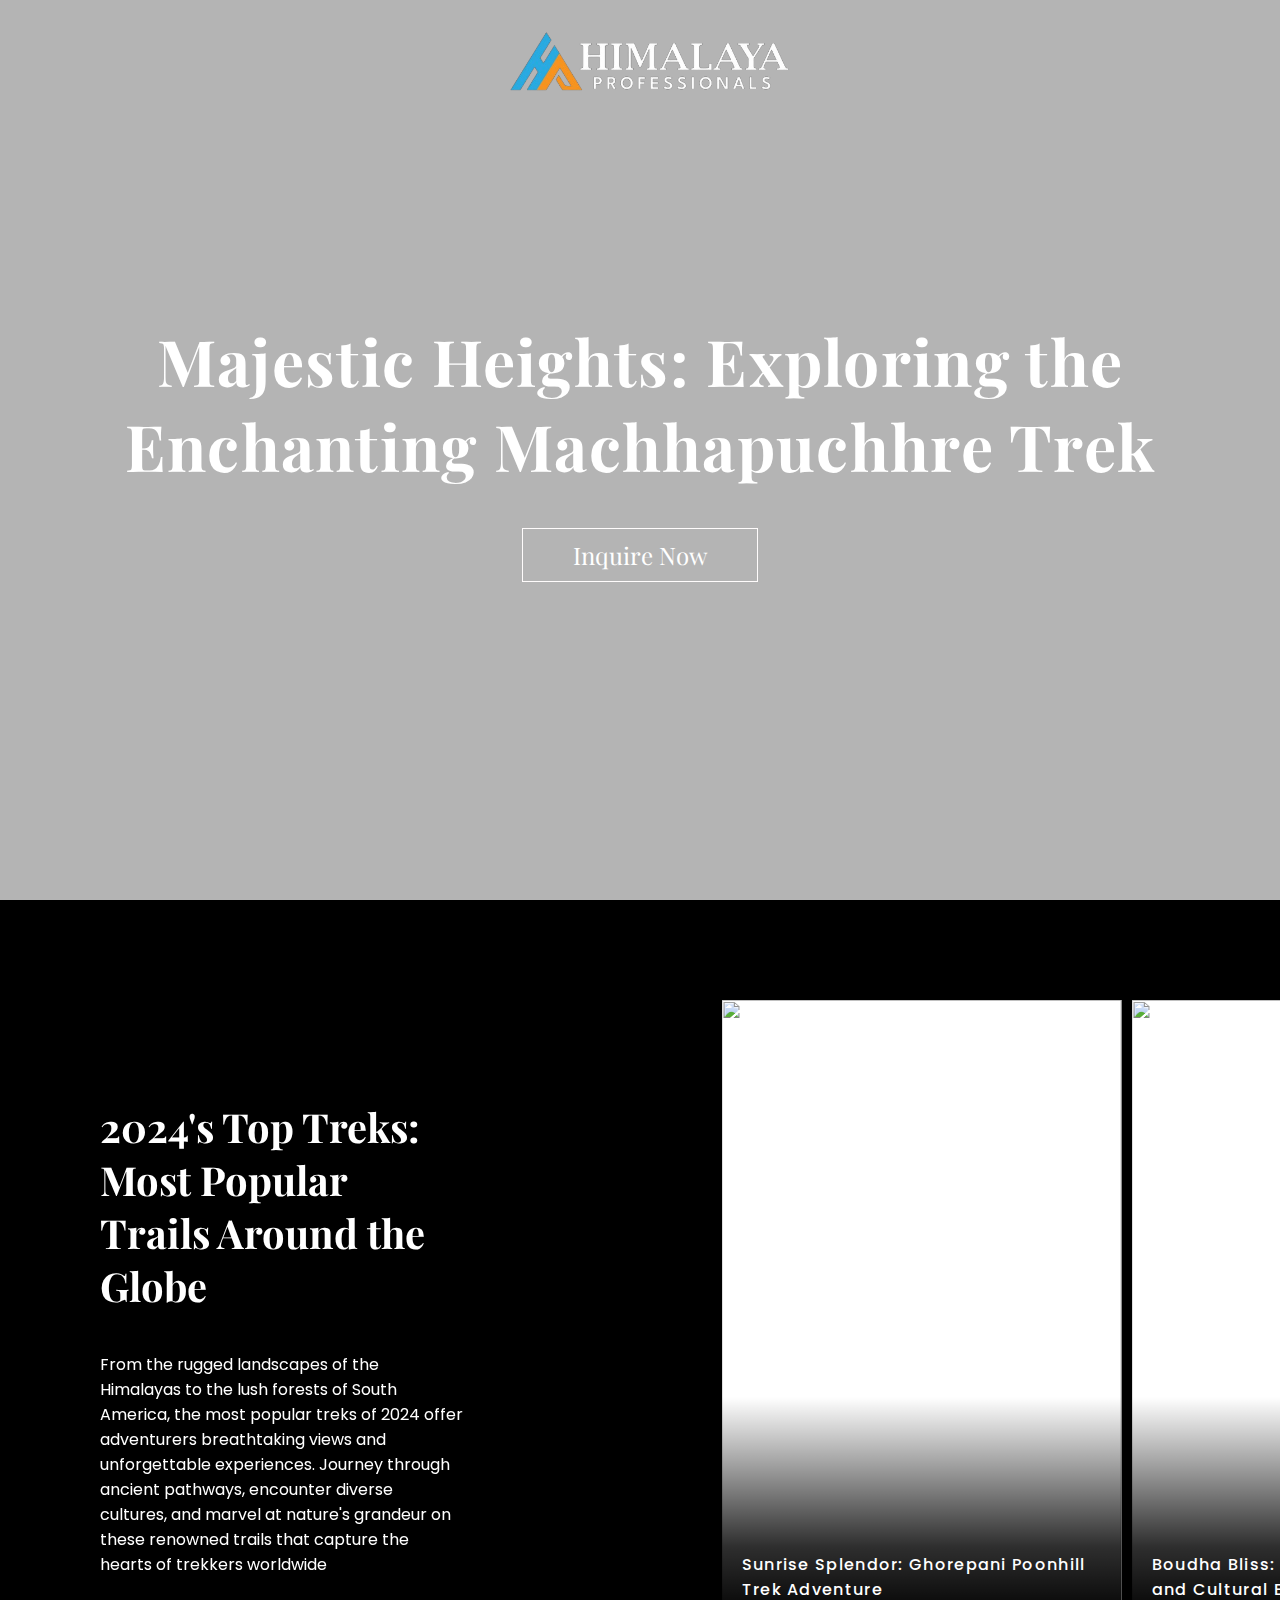
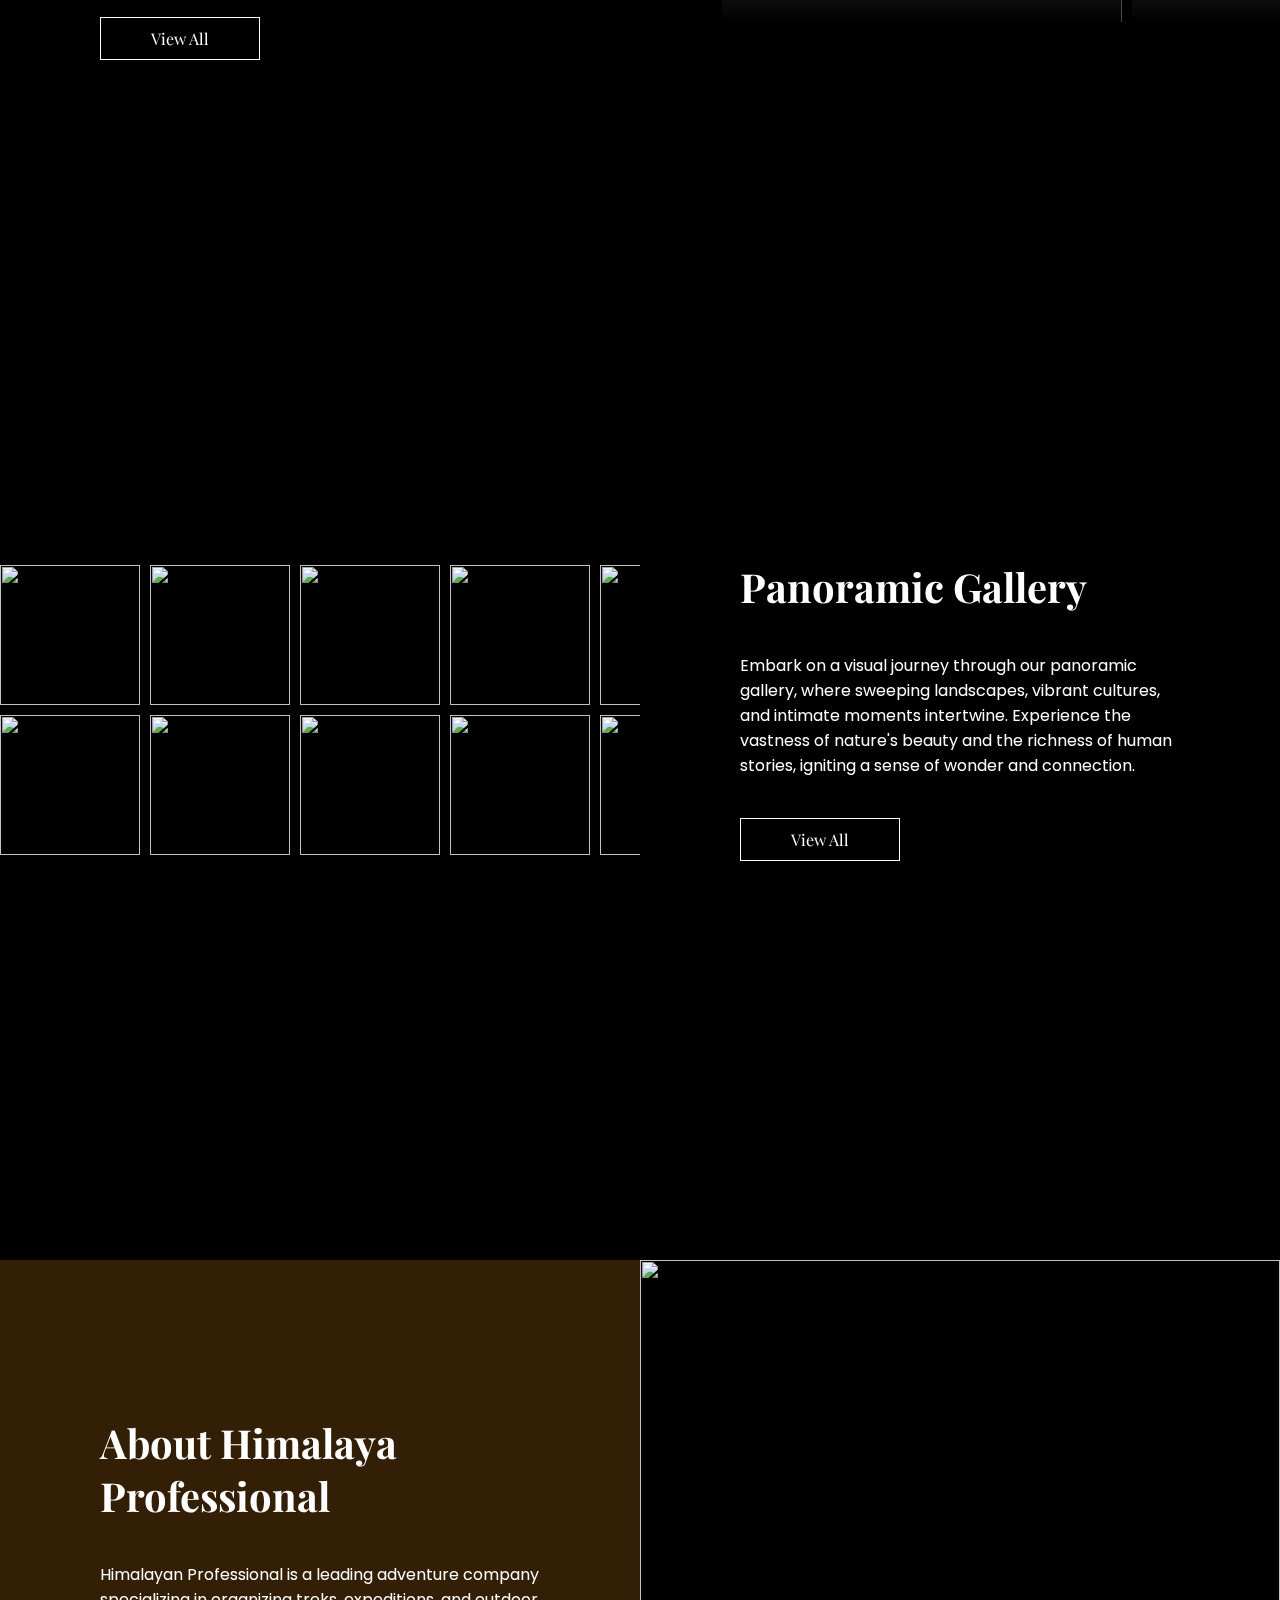
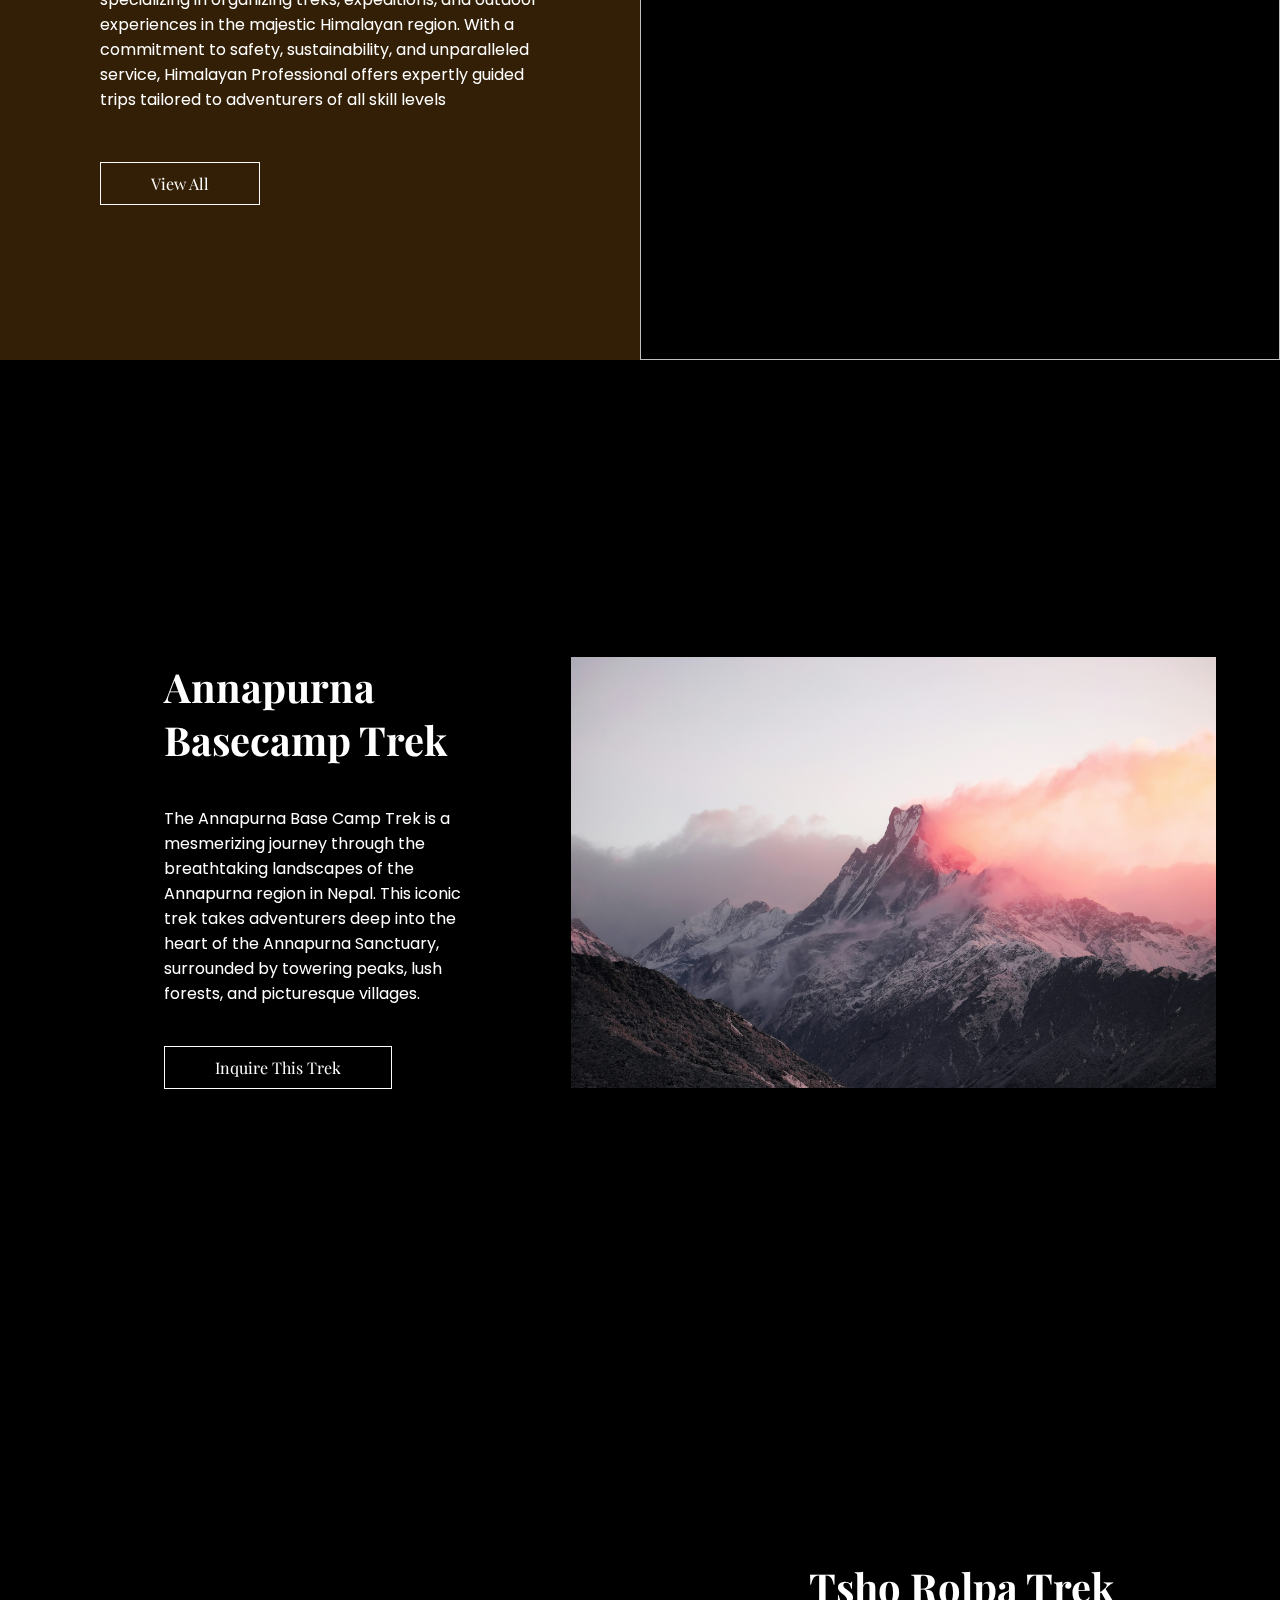
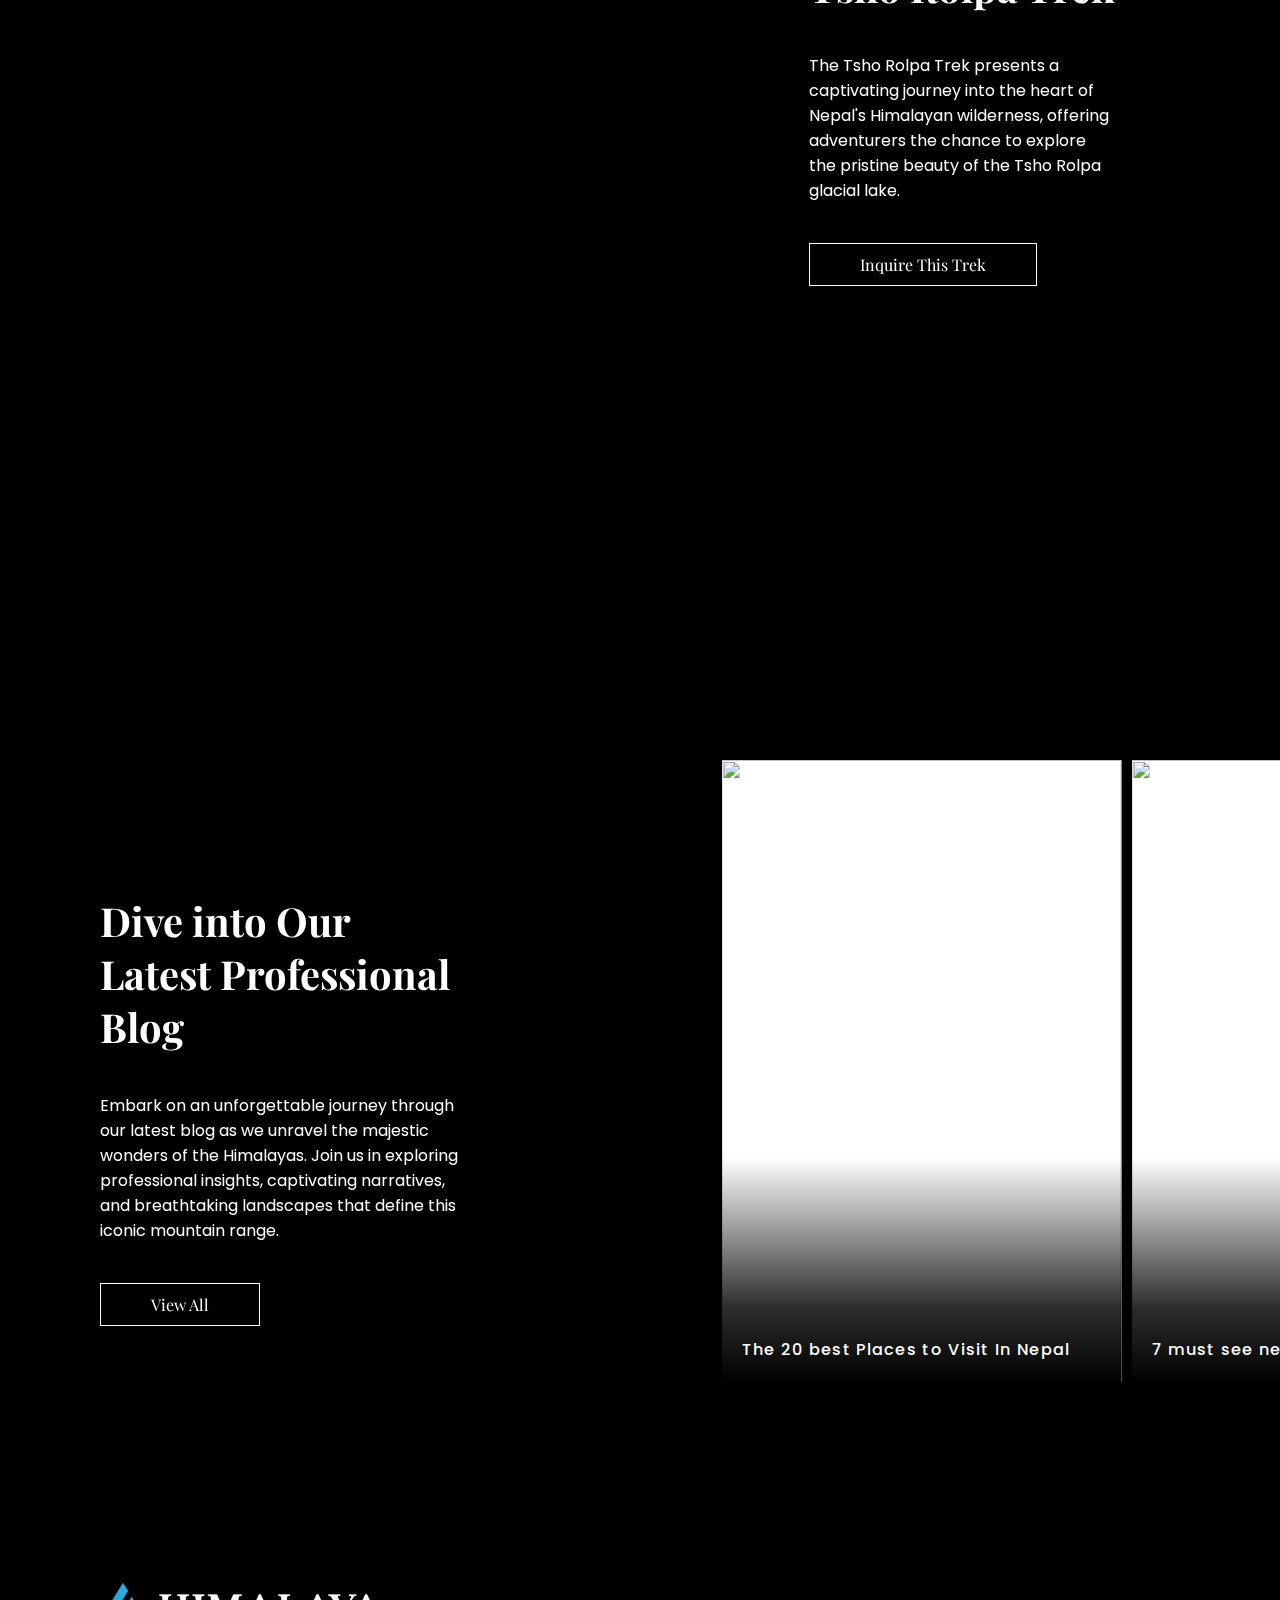
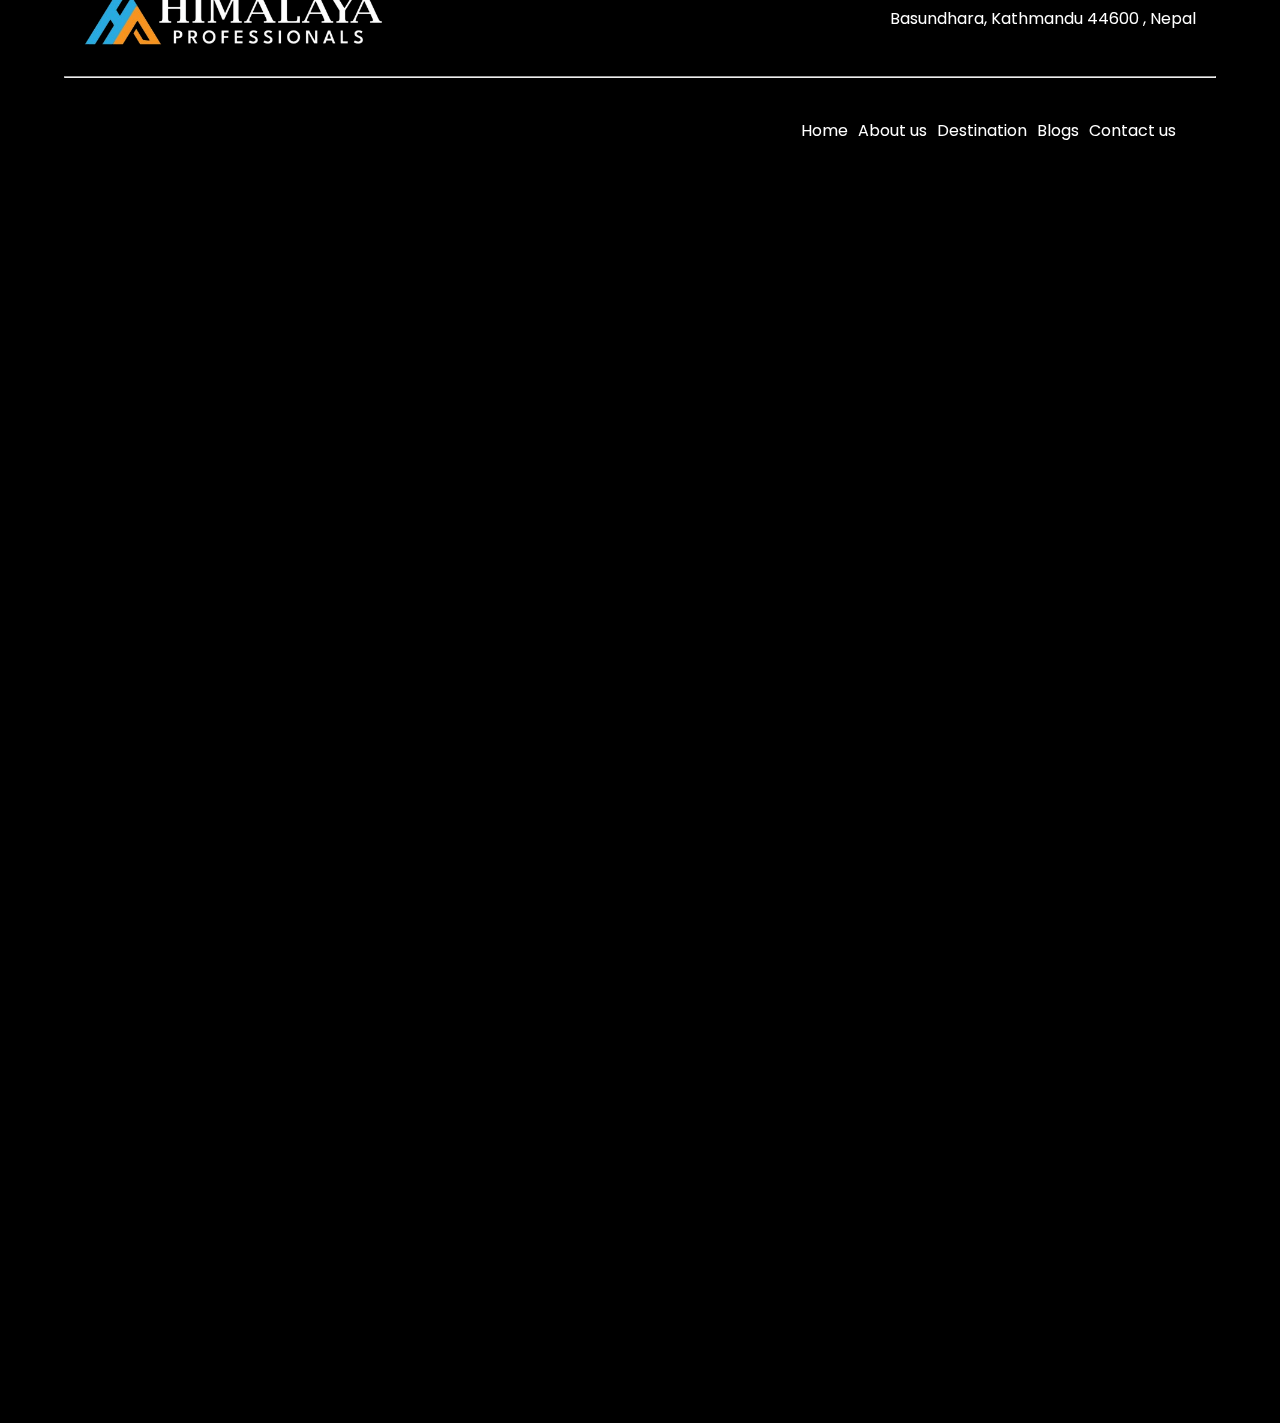
==== commit eaac64bb: "making Sliders Better" ====
--- a/index.html
+++ b/index.html
@@ -56,49 +56,49 @@
                     </div>
                 </div>
         </section>
-        <section class="section_two" data-scroll="" data-scroll-container="">
-            <div class="section_content" data-scroll="" data-scroll-speed="3">
-                <h1>2024's Top Treks: Most Popular Trails Around the Globe</h1>
-                <p>From the rugged landscapes of the Himalayas to the lush forests of South America, the most popular
-                    treks of 2024 offer adventurers breathtaking views and unforgettable experiences. Journey through
-                    ancient pathways, encounter diverse cultures, and marvel at nature's grandeur on these renowned
-                    trails that capture the hearts of trekkers worldwide</p>
-            </div>
-            <div class="swiper newSlider">
-                <div class="swiper-wrapper">
-                    <div class="swiper-slide">                        
-                        <div class="overlay"></div>
-                        <div class="slide-content">
-                            <h3>Boudha Stupa, Kathmandu Museums & exhibitions</h3>
-                        </div>
-                        <img src="assets/2.jpg" alt="">
-                    </div>
-                    <div class="swiper-slide">
-                        <div class="overlay"></div>
-                        <div class="slide-content">
-                            <h3>Mardi HImal Trek</h3>
-                        </div>
-                        <img src="assets/3.jpg" alt="">
-                    </div>
-                    <div class="swiper-slide">
-                        <div class="overlay"></div>
-                        <div class="slide-content">
-                            <h3>Ghorepani poonhill</h3>
-                        </div>
-                        <img src="assets/4.jpg" alt="">
-                    </div>
-                   
-                    <div class="swiper-slide">
-                        <div class="overlay"></div>
-                        <div class="slide-content">
-                            <h3>Ghorepani poonhill</h3>
-                        </div>
-                        <img src="assets/4.jpg" alt="">
-                    </div>
-                   
-                </div>
-            </div>
-        </section>
+       <section class="slider-section">
+            <div class="slider_content_section" data-scroll="" data-scroll-speed="3">
+                <h2 class="title">2024's Top Treks:  Most Popular Trails Around the Globe</h2>
+                <p class="description">
+                    From the rugged landscapes of the Himalayas to the lush forests of South America, the most popular treks of 2024 offer adventurers breathtaking views and unforgettable experiences. Journey through ancient pathways, encounter diverse cultures, and marvel at nature's grandeur on these renowned trails that capture the hearts of trekkers worldwide
+                </p>
+                <button class="secondary-button" ><span>View All</span><span>Memories</span></button>
+            </div>
+            <div class="slider_section_main">
+                <div class="swiper newSlider">
+                    <div class="swiper-wrapper">
+                        <div class="swiper-slide">
+                            <div class="overlay"></div>
+                            <div class="slider-content">
+                                <h4>Sunrise Splendor: Ghorepani Poonhill Trek Adventure</h4>    
+                            </div>
+                            <img src="https://images.unsplash.com/photo-1643549163519-1cfe94f80182?q=80&w=1402&auto=format&fit=crop&ixlib=rb-4.0.3&ixid=M3wxMjA3fDB8MHxwaG90by1wYWdlfHx8fGVufDB8fHx8fA%3D%3D" alt="">
+                        </div>
+                        <div class="swiper-slide">
+                            <div class="overlay"></div>
+                            <div class="slider-content">
+                                <h4>Boudha Bliss: Immersive Sightseeing and Cultural Exploration</h4>    
+                            </div>
+                            <img src="https://images.unsplash.com/photo-1602590457122-97e105bcbe24?q=80&w=1528&auto=format&fit=crop&ixlib=rb-4.0.3&ixid=M3wxMjA3fDB8MHxwaG90by1wYWdlfHx8fGVufDB8fHx8fA%3D%3D" alt="">
+                        </div>
+                        <div class="swiper-slide">
+                            <div class="overlay"></div>
+                            <div class="slider-content">
+                                <h4>Majestic Mardi Himal: Trekking to the Heart of the Mountains</h4>    
+                            </div>
+                            <img src="https://images.unsplash.com/photo-1553140764-d647de0c1556?q=80&w=1470&auto=format&fit=crop&ixlib=rb-4.0.3&ixid=M3wxMjA3fDB8MHxwaG90by1wYWdlfHx8fGVufDB8fHx8fA%3D%3D" alt="">
+                        </div>
+                        <div class="swiper-slide">
+                            <div class="overlay"></div>
+                            <div class="slider-content">
+                                <h4>Badimalika Expedition: Discovering Wilderness and Wonder</h4>    
+                            </div>
+                            <img src="https://www.skylinetreks.com/public/uploads/badimalika-trekking.jpg" alt="">
+                        </div>
+                    </div>
+                </div>
+            </div>
+       </section>
         <section class="section_three" data-scroll-container="">
             <div class="gallary_layout_one">
 
@@ -152,7 +152,7 @@
                 <button class="secondary-button"><span>View All</span><span>Memories</span></button>
             </div>
         </section>
-        <section class="section_three">
+        <section class="section_three" data-scroll-container="">
             <div class="about_content">
                 <div data-scroll="" data-scroll-speed="3">
                     <h1>About Himalaya Professional</h1>
@@ -168,11 +168,11 @@
                     alt="">
             </div>
         </section>
-        <section class="section_four">
+        <section class="section_four" data-scroll-container="">
             <div class="container">
                 <div class="trek trek-container">
                     <div class="trek-content">
-                        <div data-scroll="" data-scroll-speed="3">
+                        <div data-scroll=""  data-scroll-speed="3">
                             <h1>Annapurna Basecamp Trek</h1>
                             <p>The Annapurna Base Camp Trek is a mesmerizing journey through the breathtaking landscapes
                                 of the Annapurna region in Nepal. This iconic trek takes adventurers deep into the heart
@@ -182,16 +182,16 @@
                                     Now</span></button>
                         </div>
                     </div>
-                    <div class="trek-banner">
+                    <div class="trek-banner" data-scroll="" data-scroll-speed="3">
                         <img src="assets/annnapurna-base-camp.jpg" alt="">
                     </div>
                 </div>
             </div>
         </section>
-        <section class="section_five">
+        <section class="section_five" data-scroll-container="">
             <div class="container">
                 <div class="trek trek-container">
-                    <div class="trek-banner">
+                    <div class="trek-banner" data-scroll="" data-scroll-speed="3">
                         <img src="https://media.nepalpyramids.com/uploads/socialmedia/tsho-rolpa-lake-trek.jpg" alt="">
                     </div>
                     <div class="trek-content">
@@ -207,45 +207,43 @@
                 </div>
             </div>
         </section>
-        <section class="section_two" data-scroll="" data-scroll-container="">
-            <div class="section_content" data-scroll="" data-scroll-speed="3">
-                <h1>Dive into Our Latest Professional Blog</h1>
-                <p>Embark on an unforgettable journey through our latest blog as we unravel the majestic wonders of the
-                    Himalayas. Join us in exploring professional insights, captivating narratives, and breathtaking
-                    landscapes that define this iconic mountain range.</p>
-            </div>
-            <div class="section_slider" id="section-container-two">
-                <div class="section-wrapper" id="section-wrapper-two">
-                    <div class="slides">
-                        <div class="slider-content">
-                            <h4>The 20 best Places to Visit In Nepal</h4>
-                        </div>
-                        <div class="slider_overlay"></div>
-                        <img src="assets/2.jpg" alt="">
-                    </div>
-                    <div class="slides">
-                        <div class="slider-content">
-                            <h4>7 must see nepalese festival</h4>
-                        </div>
-                        <div class="slider_overlay"></div>
-                        <img src="assets/3.jpg" alt="">
-                    </div>
-                    <div class="slides">
-                        <div class="slider-content">
-                            <h4>15 must click everest</h4>
-                        </div>
-                        <div class="slider_overlay"></div>
-                        <img src="assets/4.jpg" alt="">
-                    </div>
-
-
-                </div>
-                <div class="section-navigation" id="section-navigation-two">
-                    <div class="prev"><i class="ri-arrow-left-line"></i></div>
-                    <div class="next"><i class="ri-arrow-right-line"></i></div>
-                </div>
-            </div>
-        </section>
+        <section class="slider-section" data-scroll-container="">
+            <div class="slider_content_section" data-scroll="" data-scroll-speed="3">
+                <h2 class="title">Dive into Our Latest Professional Blog</h2>
+                <p class="description">
+                    Embark on an unforgettable journey through our latest blog as we unravel the majestic wonders of the Himalayas. Join us in exploring professional insights, captivating narratives, and breathtaking landscapes that define this iconic mountain range.
+                </p>
+                <button class="secondary-button" ><span>View All</span><span>Memories</span></button>
+            </div>
+            <div class="slider_section_main smooth-scroll">
+                <div class="swiper newSlider">
+                    <div class="swiper-wrapper">
+                        <div class="swiper-slide">
+                            <div class="overlay"></div>
+                            <div class="slider-content">
+                                <h4>The 20 best Places to Visit In Nepal</h4>    
+                            </div>
+                            <img src="https://images.unsplash.com/photo-1615753378120-247a44dea109?q=80&w=1470&auto=format&fit=crop&ixlib=rb-4.0.3&ixid=M3wxMjA3fDB8MHxwaG90by1wYWdlfHx8fGVufDB8fHx8fA%3D%3D" alt="">
+                        </div>
+                        <div class="swiper-slide">
+                            <div class="overlay"></div>
+                            <div class="slider-content">
+                                <h4>7 must see nepalese festival</h4>    
+                            </div>
+                            <img src="https://images.unsplash.com/photo-1622598661631-3a46559a4817?q=80&w=1374&auto=format&fit=crop&ixlib=rb-4.0.3&ixid=M3wxMjA3fDB8MHxwaG90by1wYWdlfHx8fGVufDB8fHx8fA%3D%3D" alt="">
+                        </div>
+                        <div class="swiper-slide">
+                            <div class="overlay"></div>
+                            <div class="slider-content">
+                                <h4>15 must click everest</h4>    
+                            </div>
+                            <img src="https://images.unsplash.com/photo-1706757325758-521ae7ae7d67?q=80&w=1374&auto=format&fit=crop&ixlib=rb-4.0.3&ixid=M3wxMjA3fDB8MHxwaG90by1wYWdlfHx8fGVufDB8fHx8fA%3D%3D" alt="">
+                        </div>
+                       
+                    </div>
+                </div>
+            </div>
+       </section>
         <footer>
             <div class="container">
                 <div id="footer">
@@ -269,11 +267,11 @@
             </div>
         </footer>
     </div>
-    <script src="/dependencies/swiper.js"></script>
+    <script src="dependencies/swiper.js"></script>
     <script src="dependencies/locomotive.js"></script>
 
-    <script src="/dependencies/gsap.js"></script>
-    <script src="/dependencies/scrolltrigger.js"></script>
+    <script src="dependencies/gsap.js"></script>
+    <script src="dependencies/scrolltrigger.js"></script>
     <script src="js/script.js"></script>
 </body>
 
--- a/css/style.css
+++ b/css/style.css
@@ -15,7 +15,7 @@
     --text-paragraph-size: 16px;
     --grid-gap: 10px;
     --section-gap: 100px;
-    --relation-gap: 25px;
+    --relation-gap: 40px;
     --letter-spacing: 1.3px;
     --text-primary-color: #fff;
     --text-secondary-link: #F0911E;
@@ -106,6 +106,7 @@
     aspect-ratio: 9/14;
     width: 400px !important;           
     position: relative;
+    background: white;
 }
 
 .newSlider{
@@ -119,8 +120,8 @@
 }
 
 .newSlider .overlay{    
-    padding: 100px 25px 25px 25px;
-    background: linear-gradient(to top, #000 0, #000000ed calc(100% - 150px), #00000000 100%);
+    padding: 200px 25px 25px 25px;
+    background: linear-gradient(to top, #000 0, #000000d1 calc(100% - 150px), #00000000 100%);
     position: absolute;
     bottom: 0;
     left: 0;
@@ -138,7 +139,7 @@
 
 .newSlider .slide-content > *{
     transition: 0.4s ease-in-out bottom padding; 
-    font-family: var(--font-secondary);
+    font-family: var(--font-secondary);    
     font-weight: 500;
     letter-spacing: var(--letter-spacing);
 }
@@ -357,9 +358,13 @@
 }
 
 
-.section_two .section_content {
+.slider_content_section{
     padding: var(--section-gap);
     place-self: center;
+}
+
+.slider_content_section p{
+    margin-bottom: var(--relation-gap);
 }
 
 .section_slider {
@@ -375,27 +380,28 @@
 
 }
 
-.section_two .section_content h1 {
+.slider-section{
+    display: grid;
+    padding: var(--section-gap) 0;
+    grid-template-columns: 44% 56%;
+}
+
+.slider_content_section .title {
     font-size: var(--text-seondary-size);
 }
 
-.section_two .section_content p {
+.slider_content_section .description {
     font-family: var(--font-secondary);
     font-size: var(--text-paragraph-size);
     margin-top: var(--relation-gap);
 }
 
-.section_slider .section-wrapper div.slides {
-    height: 600px;
-    aspect-ratio: 9/14;
-    width: 100%;
-    position: relative;
-}
 
 .slider-content h4 {
     position: absolute;
     left: 0;
     bottom: 0;
+    font-size: var(--text-paragraph-size);
     padding: 20px;
     z-index: 9;
     font-family: var(--font-secondary);
@@ -510,8 +516,8 @@
 
 .about_content p {
     font-family: var(--font-secondary);
-    margin-top: var(--grid-gap);
-    margin-bottom: var(--grid-gap);
+    margin-top: var(--relation-gap);
+    margin-bottom: var(--relation-gap);
 }
 
 .about_content button {
@@ -565,16 +571,15 @@
 
 .trek-content h1 {
     font-size: var(--text-seondary-size);
-    margin-bottom: var(--grid-gap);
+    margin-bottom: var(--relation-gap);
 }
 
 .trek-content p {
-    margin-bottom: var(--grid-gap);
+    margin-bottom: var(--relation-gap);
     font-family: var(--font-secondary);
 }
 
-.trek-content button {
-    margin-top: var(--grid-gap);
+.trek-content button {    
 }
 
 #footer {
@@ -644,14 +649,10 @@
     .section_two {
         padding: var(--section-gap) 15px;
         width: 100%;
-        height: 100%;
-        display: flex;
-        flex-direction: column;
-        align-items: center;
-        height: 100%;
-        gap: var(--section-gap);
-        width: 100%;
-        justify-content: space-between;
+        height: 100%;      
+        display: grid;
+        grid-template-columns: 100%;        
+                
     }
 
     .section-navigation {
@@ -730,4 +731,24 @@
     .trek-content{
         padding: 15px;
     }
+
+    .slider-section{
+        display: grid;
+        padding: var(--section-gap) 0;
+        grid-template-columns: 100%;
+    }
+
+    .slider_content_section{
+        padding: 15px;
+        place-self: center;
+    }
+
+    .newSlider .swiper-slide{
+        aspect-ratio: 9/14;
+        width: 500px !important;           
+        position: relative;
+        background: white;
+    }
+    
+    
 }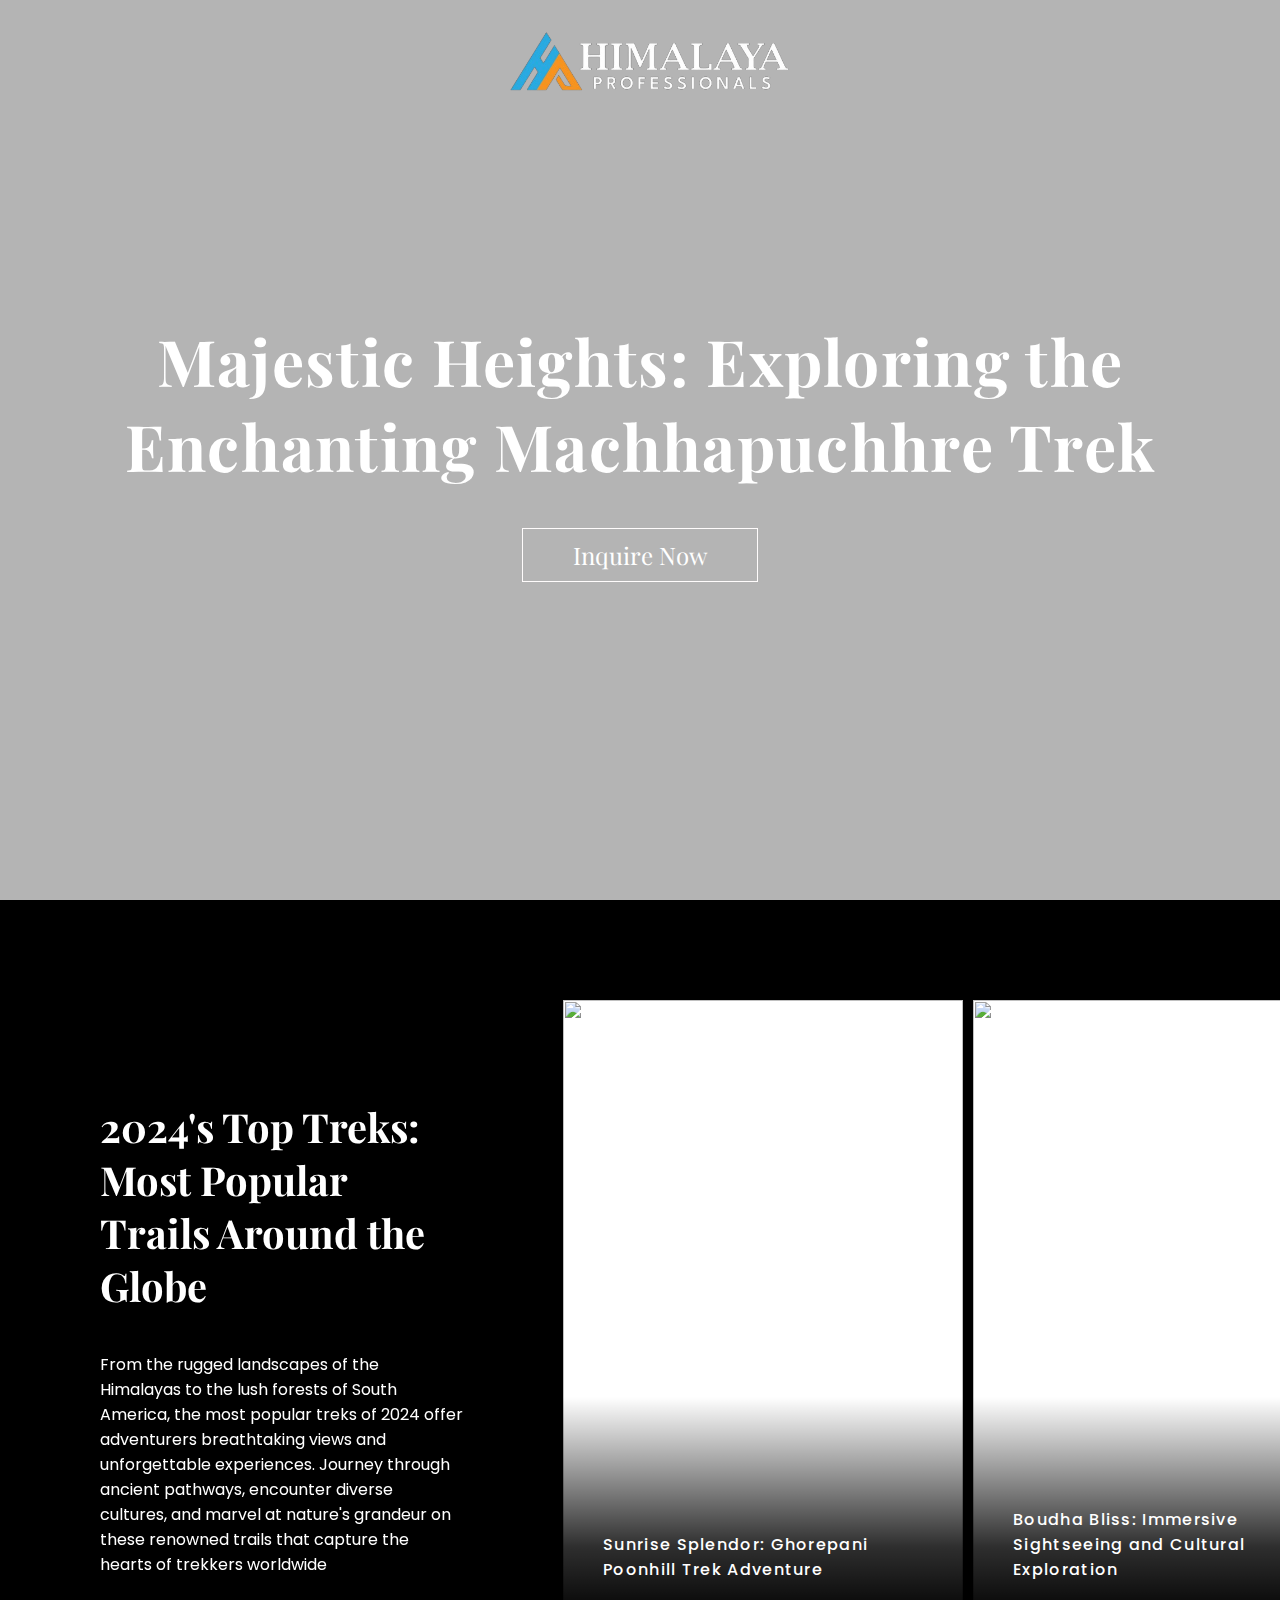
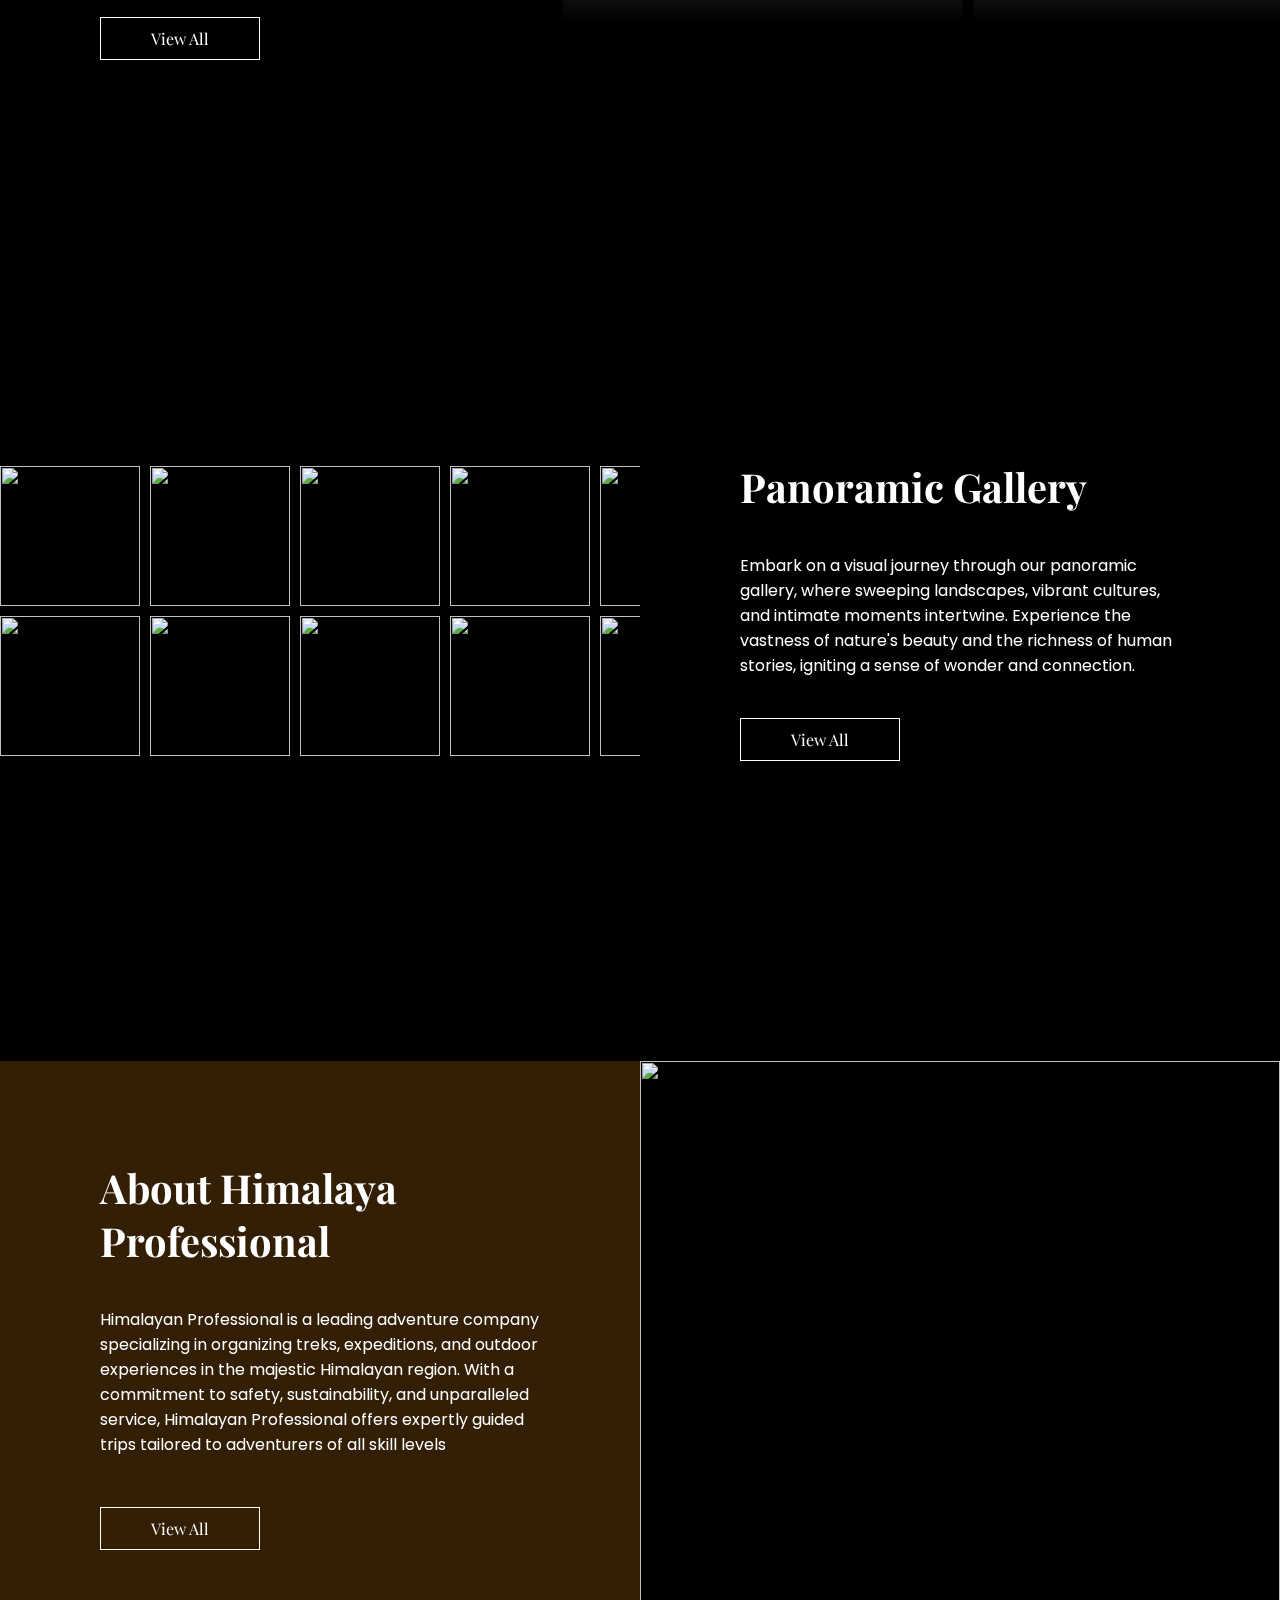
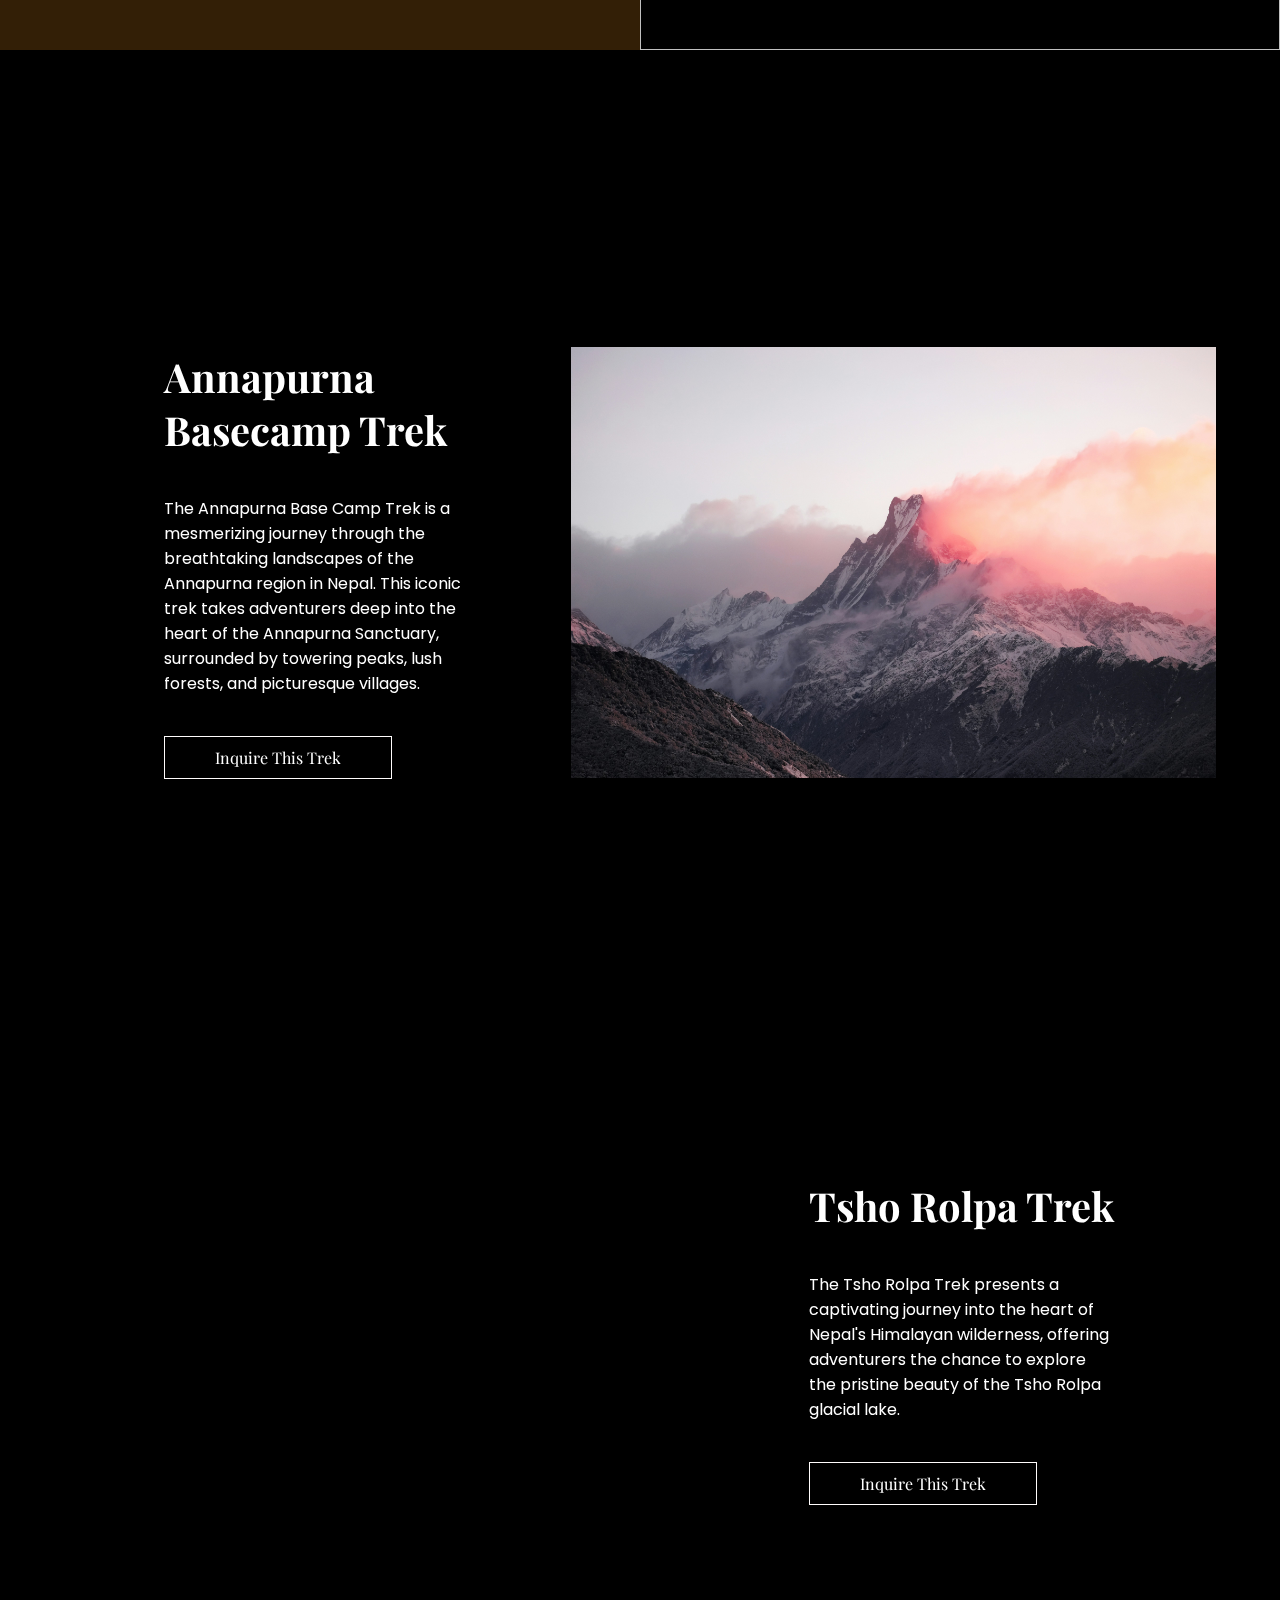
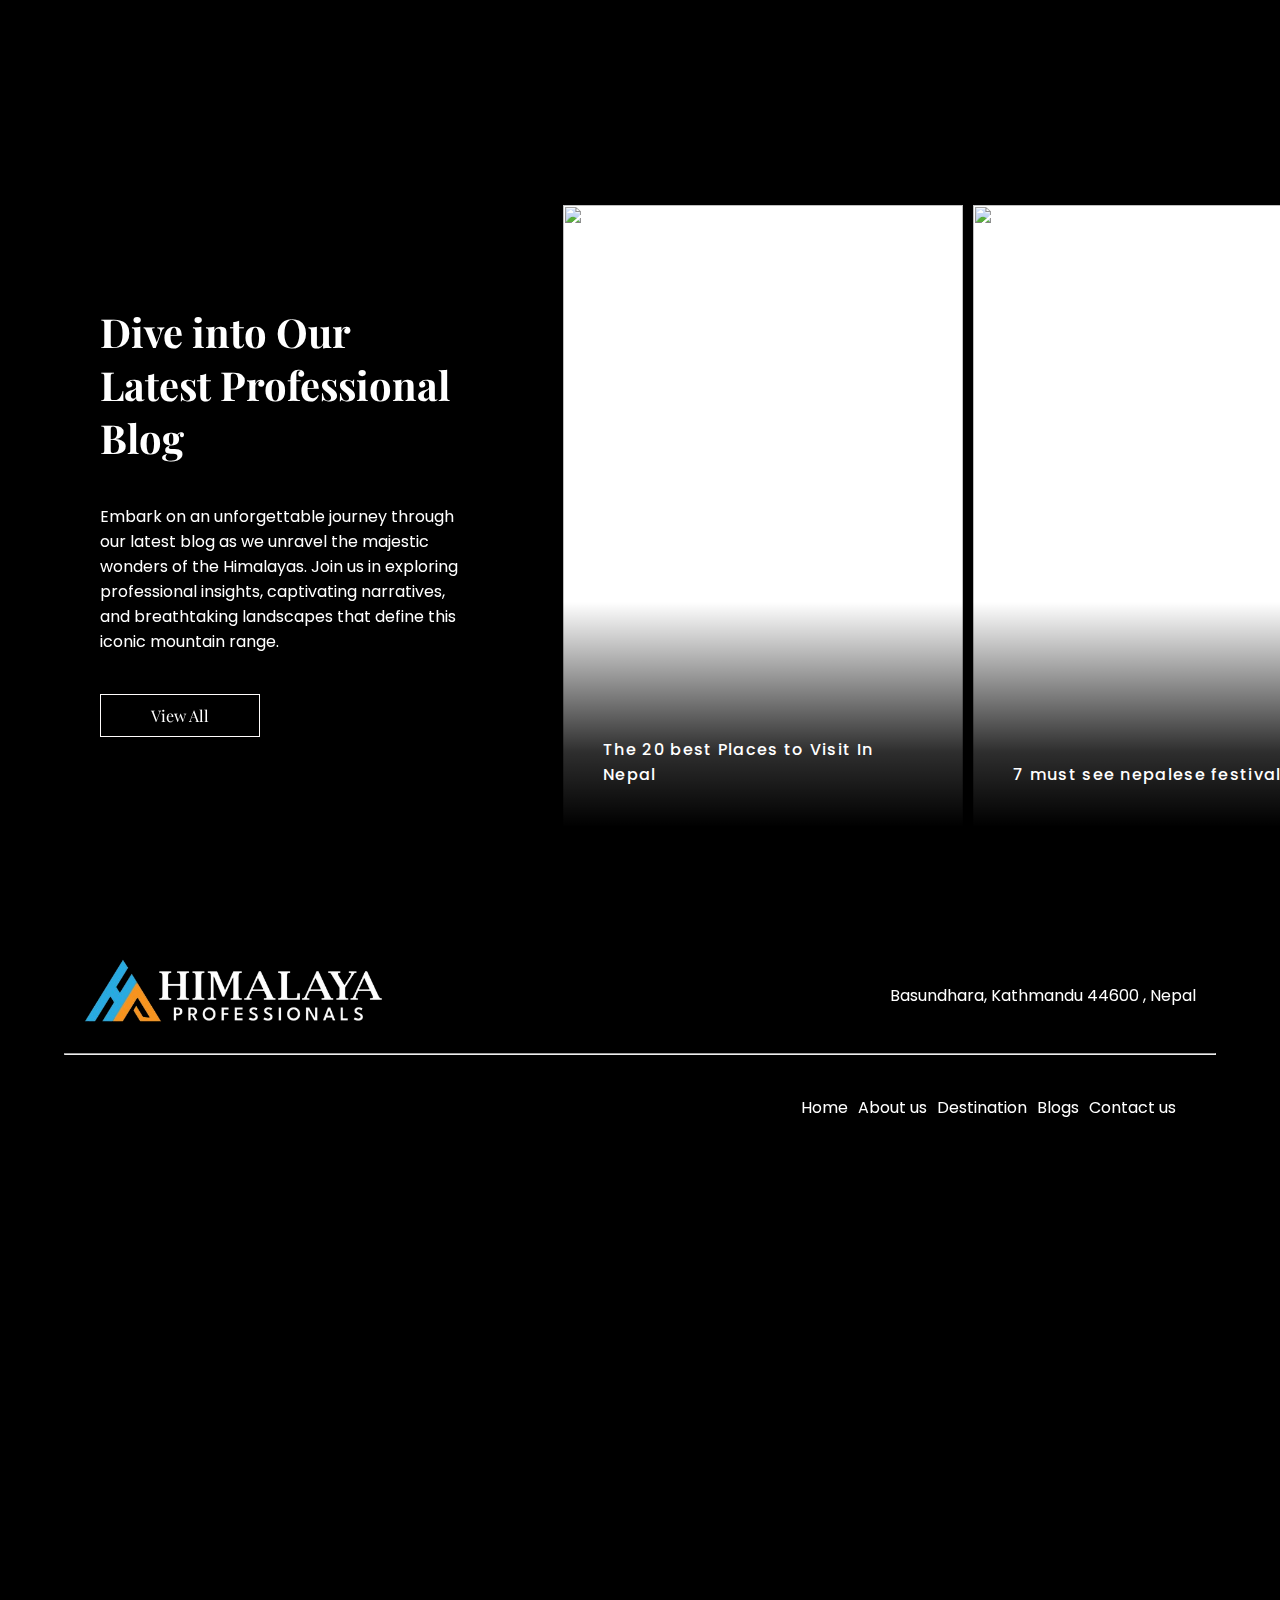
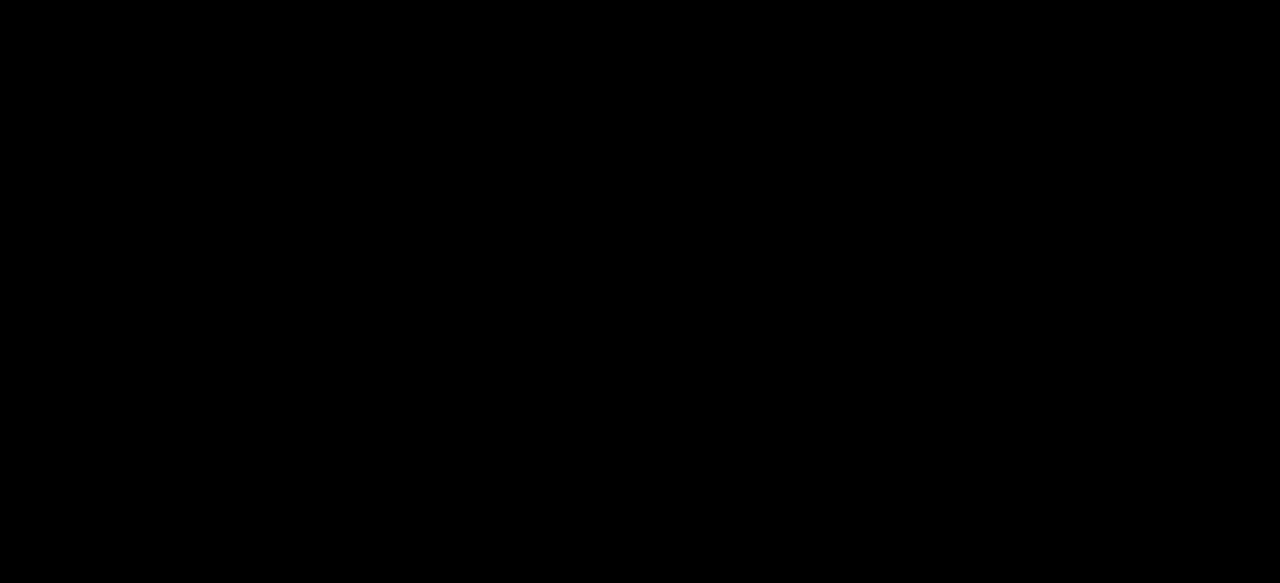
==== commit 89188aac: "Adding itenerary page" ====
--- a/index.html
+++ b/index.html
@@ -14,7 +14,7 @@
 
 <body>
     <div id="main">
-        <section class="hero_section" data-scroll data-scroll-container>
+        <section class="hero_section" data-scroll >
             <div class="">
                 <header>
                     <nav data-scroll="" data-scroll-target=".hero_section" data-scroll-sticky>
@@ -99,7 +99,7 @@
                 </div>
             </div>
        </section>
-        <section class="section_three" data-scroll-container="">
+        <section class="section_three" >
             <div class="gallary_layout_one">
 
                 <div>
@@ -152,7 +152,7 @@
                 <button class="secondary-button"><span>View All</span><span>Memories</span></button>
             </div>
         </section>
-        <section class="section_three" data-scroll-container="">
+        <section class="section_three" >
             <div class="about_content">
                 <div data-scroll="" data-scroll-speed="3">
                     <h1>About Himalaya Professional</h1>
@@ -168,7 +168,7 @@
                     alt="">
             </div>
         </section>
-        <section class="section_four" data-scroll-container="">
+        <section class="section_four" >
             <div class="container">
                 <div class="trek trek-container">
                     <div class="trek-content">
@@ -188,7 +188,7 @@
                 </div>
             </div>
         </section>
-        <section class="section_five" data-scroll-container="">
+        <section class="section_five" >
             <div class="container">
                 <div class="trek trek-container">
                     <div class="trek-banner" data-scroll="" data-scroll-speed="3">
@@ -207,7 +207,7 @@
                 </div>
             </div>
         </section>
-        <section class="slider-section" data-scroll-container="">
+        <section class="slider-section" >
             <div class="slider_content_section" data-scroll="" data-scroll-speed="3">
                 <h2 class="title">Dive into Our Latest Professional Blog</h2>
                 <p class="description">
--- a/css/style.css
+++ b/css/style.css
@@ -1,5 +1,5 @@
 @import url('https://fonts.googleapis.com/css2?family=Playfair+Display:ital,wght@0,400;0,600;1,400;1,500&family=Poppins:wght@200;300;400;600&display=swap');
-
+@import url('https://fonts.googleapis.com/css2?family=Poppins:wght@200;300;500;800;900&display=swap');
 * {
     margin: 0;
     padding: 0;
@@ -13,6 +13,7 @@
     --text-seondary-size: 40px;
     --text-contingent-size: 24px;
     --text-paragraph-size: 16px;
+    --text-list-size: 20px;
     --grid-gap: 10px;
     --section-gap: 100px;
     --relation-gap: 40px;
@@ -77,6 +78,28 @@
     width: 100%;
 }
 
+.itinerary_item{
+    aspect-ratio: 9/9 !important;;
+    width: 600px !important;
+    position: relative;
+    background: white;
+}
+
+.swiper-backface-hidden .itinerary_item {
+    transform: translateZ(0);
+    -webkit-backface-visibility: hidden;
+    backface-visibility: hidden;
+}
+
+.itinerary_item {
+    flex-shrink: 0;
+    width: 100%;
+    height: 100%;
+    position: relative;
+    transition-property: transform;
+    display: block;
+}
+
 .hamburger {
     font-size: var(--text-seondary-size);
 }
@@ -104,7 +127,14 @@
 
 .newSlider .swiper-slide{
     aspect-ratio: 9/14;
-    width: 400px !important;           
+    width: 400px ;           
+    position: relative;
+    background: white;
+}
+
+.itinerary_ok .swiper-slide{
+    aspect-ratio: 9/14;
+    width: 400px ;           
     position: relative;
     background: white;
 }
@@ -113,11 +143,21 @@
     max-height: 900px;
     align-self: center;
 }
+.itinerary_ok{
+    max-height: 900px;
+    align-self: center;
+}
 
 .newSlider .swiper-slide:hover .slide-content{
     bottom: 13px;
     transition: 0.2s ease-in-out all; 
 }
+.itinerary_ok .swiper-slide:hover .slide-content{
+    bottom: 13px;
+    transition: 0.2s ease-in-out all; 
+}
+
+
 
 .newSlider .overlay{    
     padding: 200px 25px 25px 25px;
@@ -127,6 +167,23 @@
     left: 0;
     width: 100%;
 }
+.itinerary_ok .overlay{    
+    padding: 200px 25px 25px 25px;
+    background: linear-gradient(to top, #000 0, #000000d1 calc(100% - 150px), #00000000 100%);
+    position: absolute;
+    bottom: 0;
+    left: 0;
+    width: 100%;
+}
+
+.itinerary_ok .itinerary_item .overlay{      
+    background: #ffffffee;
+    position: absolute;
+    bottom: 0;
+    left: 0;
+    width: 100%;
+    height: 100%;
+}
 
 .newSlider .swiper-slide .slide-content{        
     position: absolute;
@@ -137,7 +194,22 @@
     font-family: var(--font-secondary);
 }
 
+.itinerary_ok .swiper-slide .slide-content{        
+    position: absolute;
+    transition: 0.4s ease-in-out bottom padding; 
+    bottom: 0;
+    left: 0;
+    padding: 15px;
+    font-family: var(--font-secondary);
+}
+
 .newSlider .slide-content > *{
+    transition: 0.4s ease-in-out bottom padding; 
+    font-family: var(--font-secondary);    
+    font-weight: 500;
+    letter-spacing: var(--letter-spacing);
+}
+.itinerary_ok .slide-content > *{
     transition: 0.4s ease-in-out bottom padding; 
     font-family: var(--font-secondary);    
     font-weight: 500;
@@ -396,13 +468,48 @@
     margin-top: var(--relation-gap);
 }
 
+.itinerary_item .slider-content p{
+    font-family: var(--font-secondary);
+    margin-top: var(--grid-gap);    
+}
+
+.itinerary_item .slider-content {
+    color: black;
+    position: absolute;
+    padding: 0 var(--relation-gap) var(--relation-gap) var(--relation-gap) ;
+    top: 0;
+    left: 0;
+    width: 100%;
+}
+
+.itinerary_item .day{
+    display: flex;
+    align-items: baseline;
+    gap: var(--grid-gap);
+}
+
+.itinerary_item h2{
+    font-size: var(--text-primary-size);
+}
+
+.itinerary_item .slider-content h4 {
+    position: static;
+    font-size: var(--text-contingent-size);
+    font-family: var(--font-secondary);    
+    font-weight: bold;
+    left: 0;
+    top: 0;
+    letter-spacing: none;
+    width: 100%;
+    padding: 0;
+}
 
 .slider-content h4 {
     position: absolute;
     left: 0;
     bottom: 0;
     font-size: var(--text-paragraph-size);
-    padding: 20px;
+    padding: var(--relation-gap);
     z-index: 9;
     font-family: var(--font-secondary);
     font-weight: 500;
@@ -608,7 +715,136 @@
     font-family: var(--font-secondary);
 }
 
-@media screen and (max-width: 768px) {
+.hero-itinerary{
+    display: grid;
+    grid-template-columns: 40% 60%;
+    width: 100%;
+    place-items: center;
+}
+
+.itinerary_hero_section{
+    padding: var(--section-gap);
+}
+
+.itinerary_banner_section img{
+    width: 100%;
+    aspect-ratio: 9/9;
+    object-fit: cover;
+}
+
+.itinerary_hero_section .title{
+    font-size: var(--text-seondary-size);
+    font-weight: 300;
+    margin-bottom: var(--relation-gap);
+}
+
+.itinerary_hero_section .description{
+    font-size: var(--text-paragraph-size);
+    margin-bottom: var(--relation-gap);
+}
+
+.itinerary-section{
+    margin: var(--relation-gap) 0;
+}
+
+.section_data{
+    padding: var(--section-gap) 0;
+}
+
+.section_data .all_data{
+    background: white;
+    padding: var(--section-gap);
+    width: 100%;
+    display: grid;
+    grid-template-columns: 33% 33% 33%;
+    gap: var(--relation-gap);        
+    height: 100%;
+}
+
+.section_data .all_data > * > .title_value{
+    margin: var(--grid-gap) 0;    
+}
+
+.section_data .all_data  .title{
+    font-size: var(--text-contingent-size);
+    font-weight: 400;
+    margin-top: var(--relation-gap);
+}
+
+.section_data .all_data  .title_value{
+    font-size: var(--text-paragraph-size);
+    font-family: var(--font-secondary);
+}
+
+.section_data .all_data > * > *{
+    color: #000;
+}
+
+.included_excluded_section{
+    padding: var(--section-gap) 0;
+}
+
+.includedpexcluded_data{    
+    width: 100%;
+    display: grid;
+    grid-template-columns: 50% 40%;    
+    gap: var(--section-gap);        
+    height: 100%;
+    place-items: center;
+}
+
+.includedpexcluded_data_container{
+    width: 100%;
+    background: #FFF;
+    padding: var(--relation-gap);
+}
+
+.includedpexcluded_data .title{
+    font-family: var(--font-primary);
+    font-size: var(--text-seondary-size);
+}
+
+ul.included li{
+    color:#000;
+    font-family: var(--font-secondary);
+    font-size: var(--text-list-size);
+    margin-top: var(--grid-gap);
+}
+
+.includedExcludedSwiper .swiper-button-next{
+    color: var(--text-contingent-bg) !important;
+}
+
+.itinerary_slider{
+    padding: var(--section-gap) 0;
+    display: grid;
+    grid-template-columns: 44% 56%;
+}
+
+.slider_content_itinerary{
+    padding: var(--section-gap);    
+}
+
+.slider_content_itinerary .title{
+    font-size: var(--text-seondary-size);   
+    margin-bottom: var(--relation-gap); 
+}
+
+.slider_content_itinerary .description{
+    font-family: var(--font-secondary);
+}
+
+.slider_itinerary_section .swiper-slide{    
+    width: 400px !important;    
+    height: 400px;    
+    background: #fff;    
+}
+
+.itinerary_ok .swiper-slide{
+    width: 100%;
+}
+
+@media screen and (max-width: 940px) {
     :root {
         --text-primary-size: 32px;
         --text-seondary-size: 30px;
@@ -745,10 +981,58 @@
 
     .newSlider .swiper-slide{
         aspect-ratio: 9/14;
-        width: 500px !important;           
+        width: 400px !important;           
         position: relative;
         background: white;
     }
     
+    .itinerary_ok .swiper-wrapper{
+        padding: 0 45px 0px 0px;
+    }
+    .itinerary_ok .swiper-slide{
+        aspect-ratio: 9/14;
+        width: 400px !important;           
+        position: relative;
+        background: white;
+    }
+    
+    .newSlider .swiper-wrapper{
+        padding: 0 45px 0px 0px;
+    }
+
+    .hero-itinerary{
+        display: grid;
+        grid-template-columns: 100%;
+        width: 100%;
+        place-items: center;
+    }
+    
+    .itinerary_hero_section{
+        padding: 20px 15px;
+    }
+
+    .section_data .all_data{        
+        grid-template-columns: 100%;
+        padding: 15px;
+    }
+
+        
+    .includedpexcluded_data{    
+        width: 100%;
+        display: flex;
+        flex-direction: column-reverse;   
+        gap: 15px;        
+        height: 100%;        
+    }
+
+    .included_div{
+        margin-bottom: var(--relation-gap);
+    }
+   
+    .itinerary_ok .swiper-slide.itinerary_item{
+        aspect-ratio: 16/9 !important;;
+        min-height: 700px !important;
+    }
+
     
 }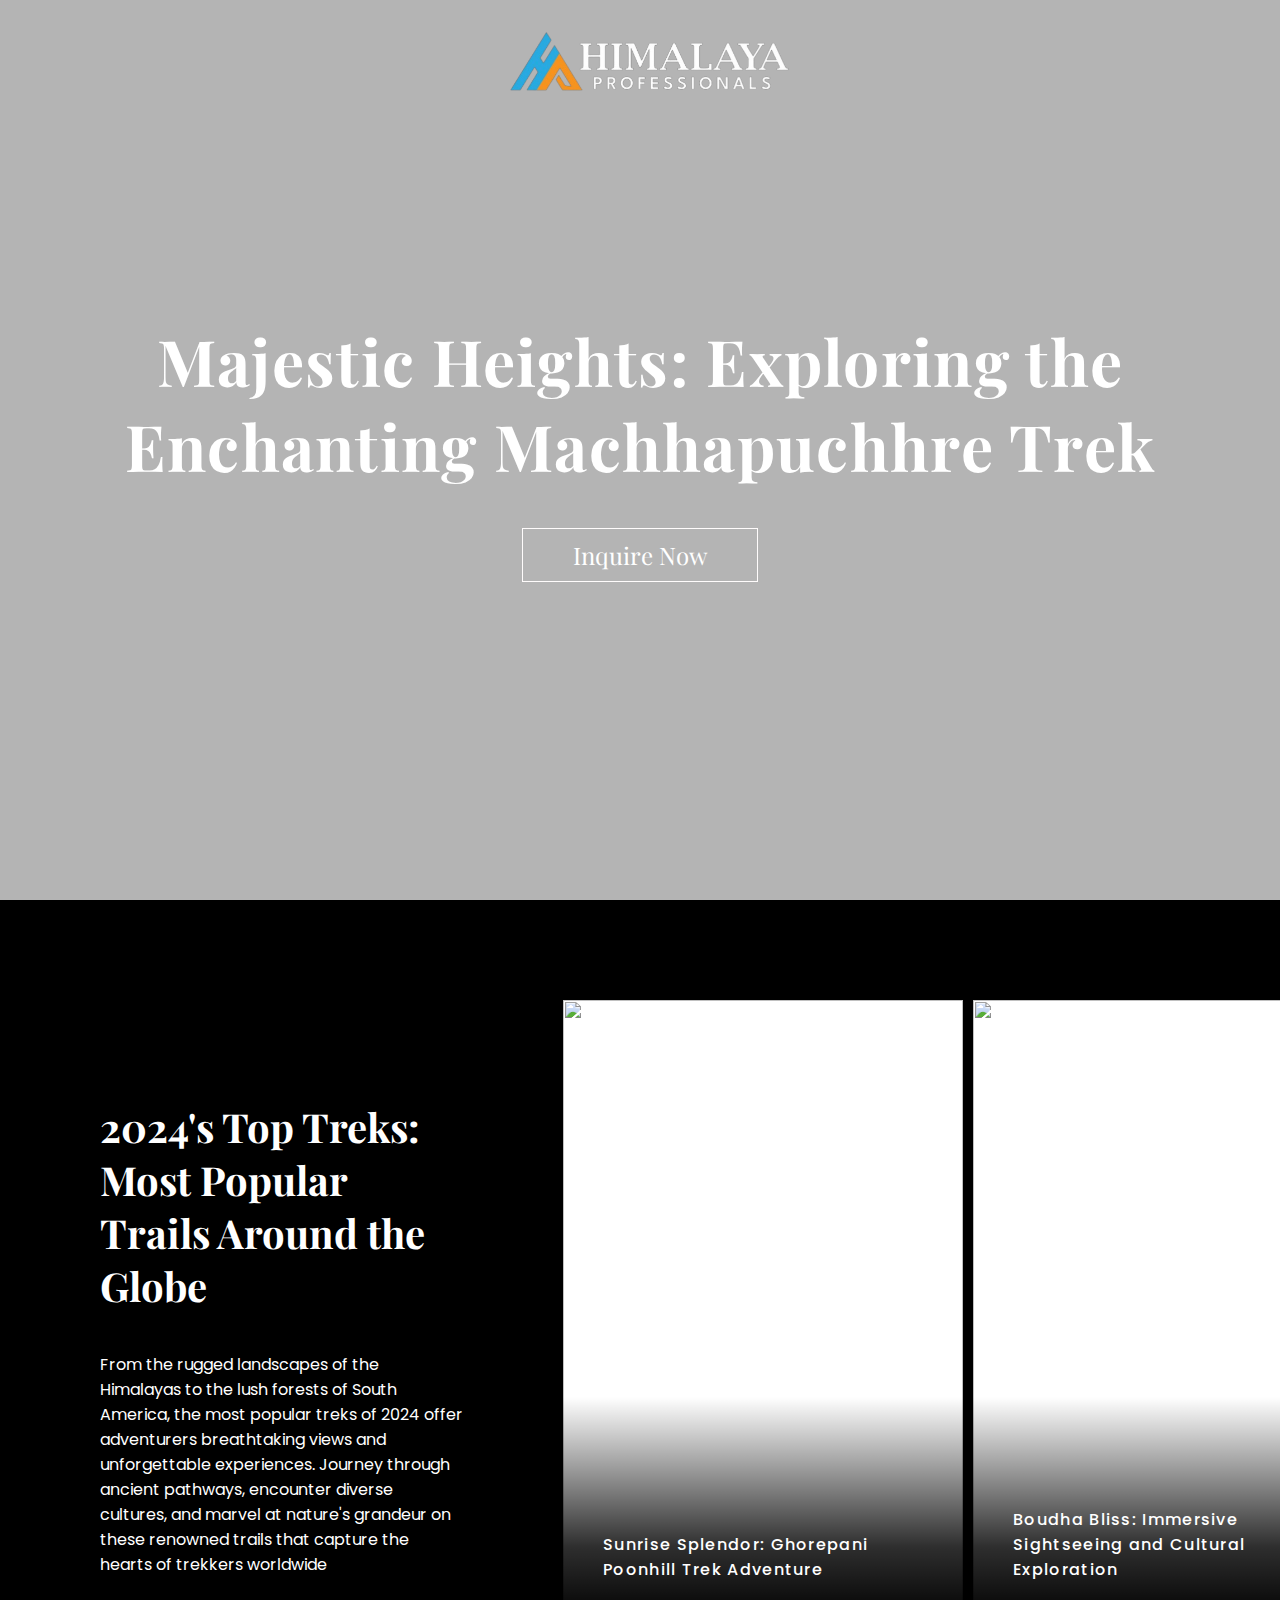
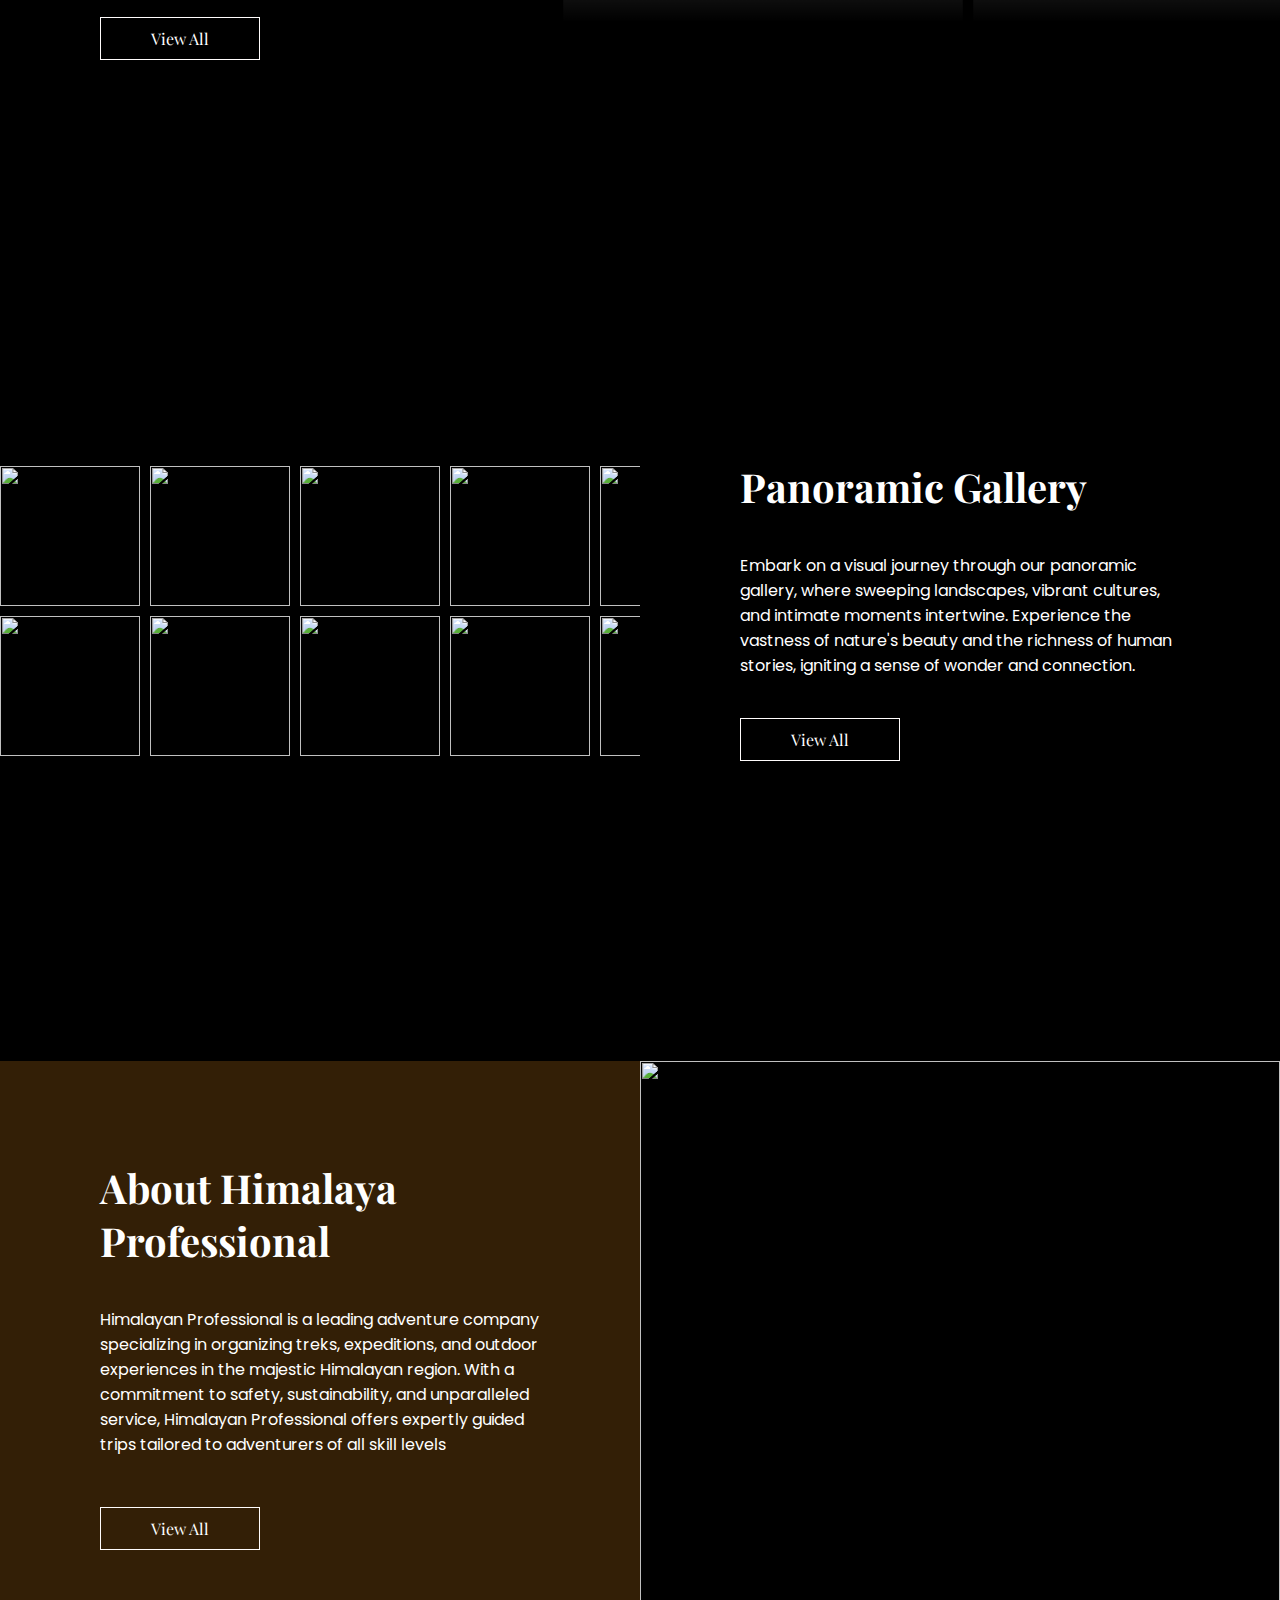
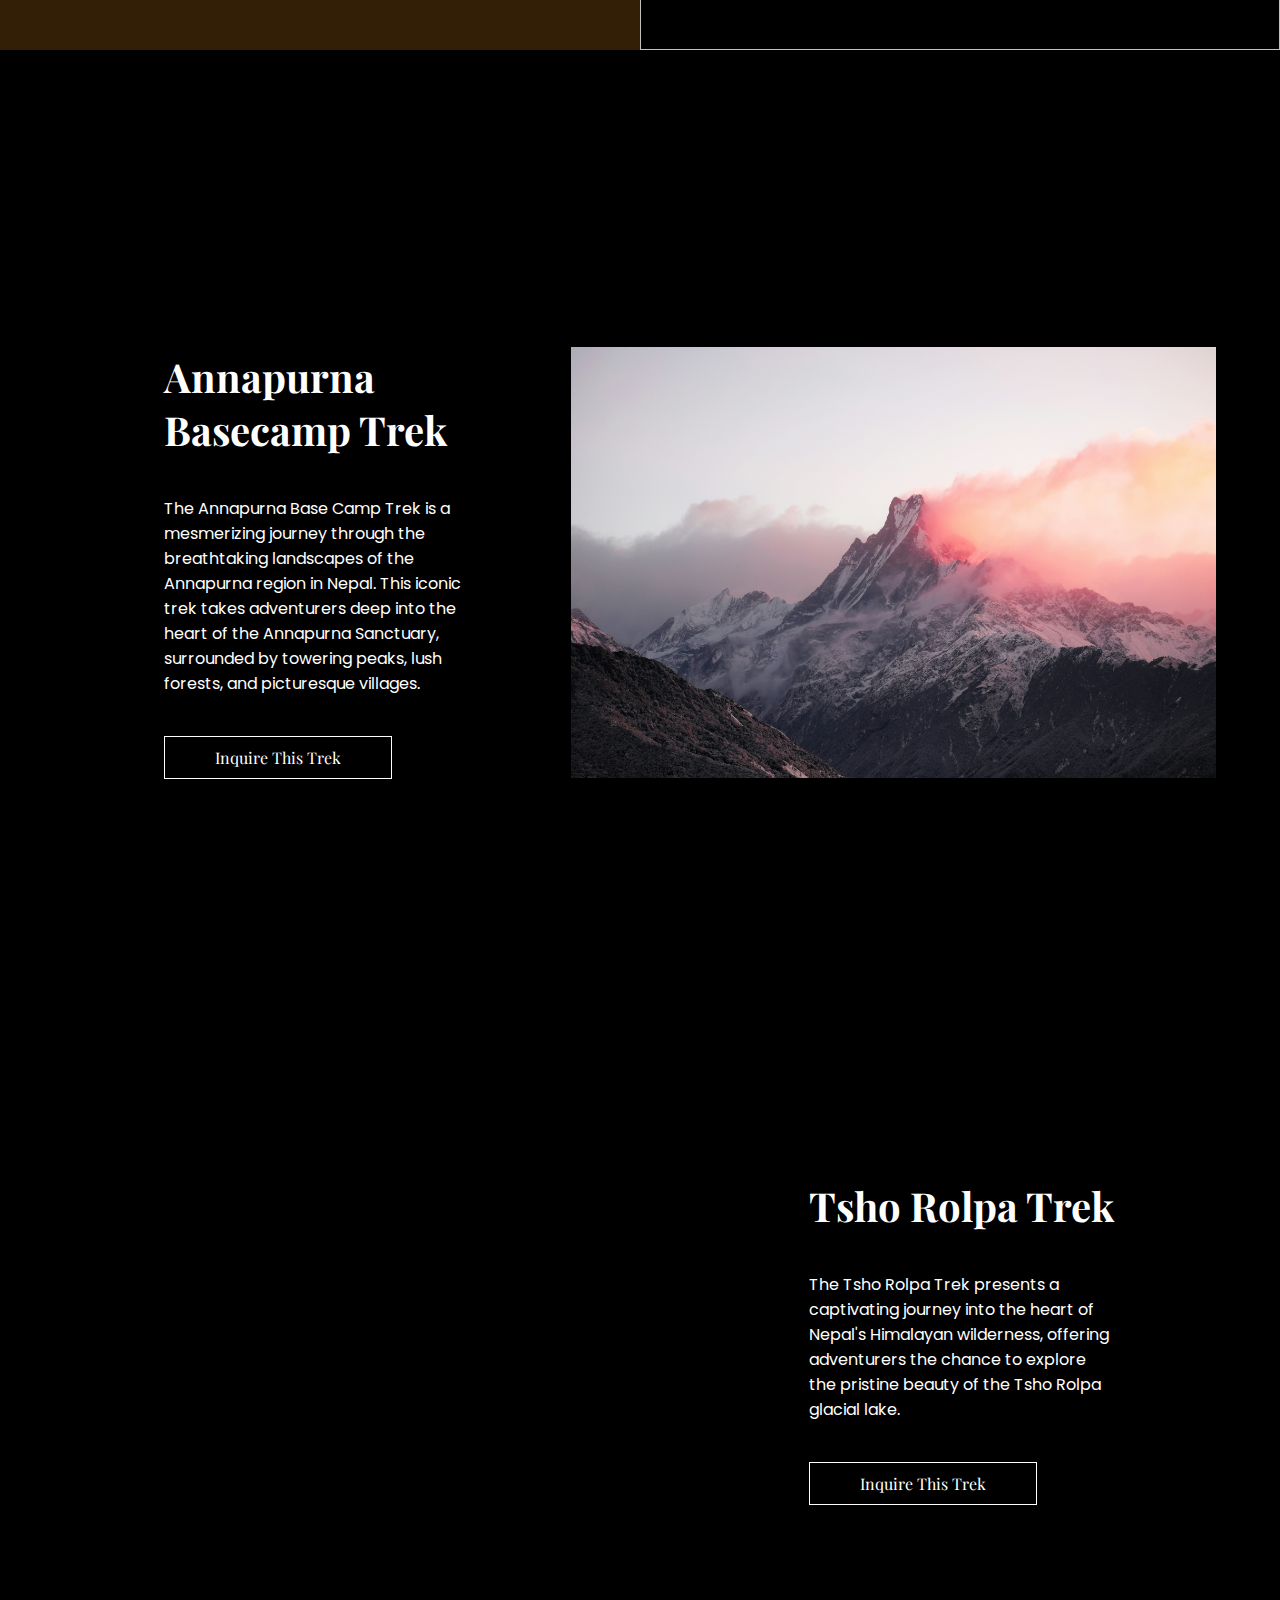
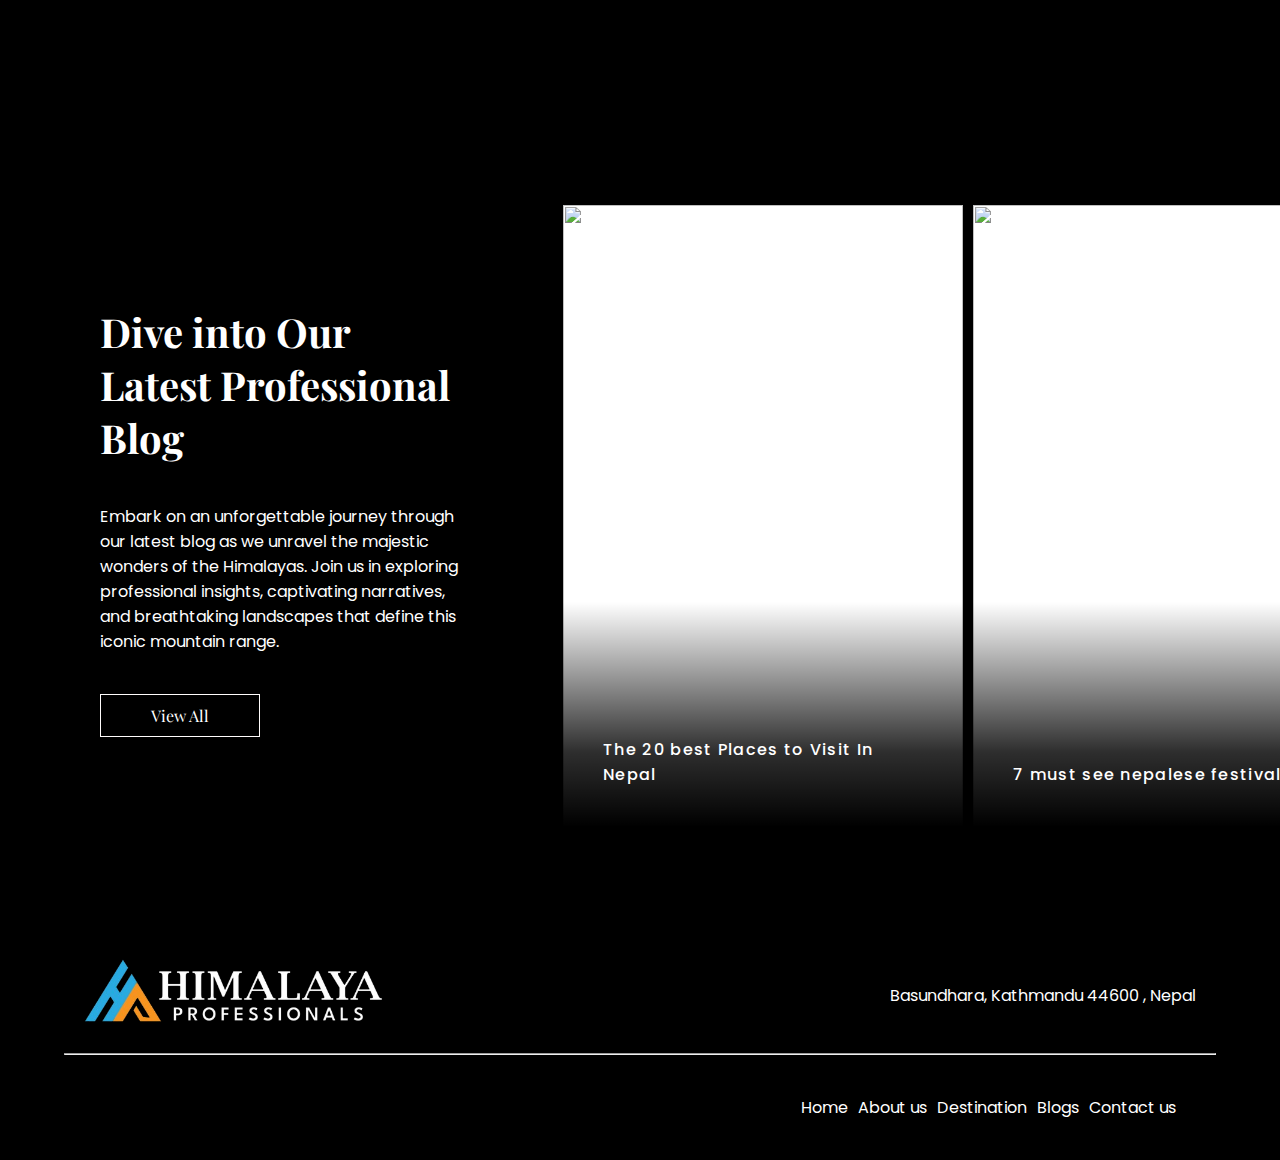
==== commit 156f0588: "Making Slider Better" ====
--- a/index.html
+++ b/index.html
@@ -268,7 +268,7 @@
         </footer>
     </div>
     <script src="dependencies/swiper.js"></script>
-    <script src="dependencies/locomotive.js"></script>
+    <!-- <script src="dependencies/locomotive.js"></script> -->
 
     <script src="dependencies/gsap.js"></script>
     <script src="dependencies/scrolltrigger.js"></script>
